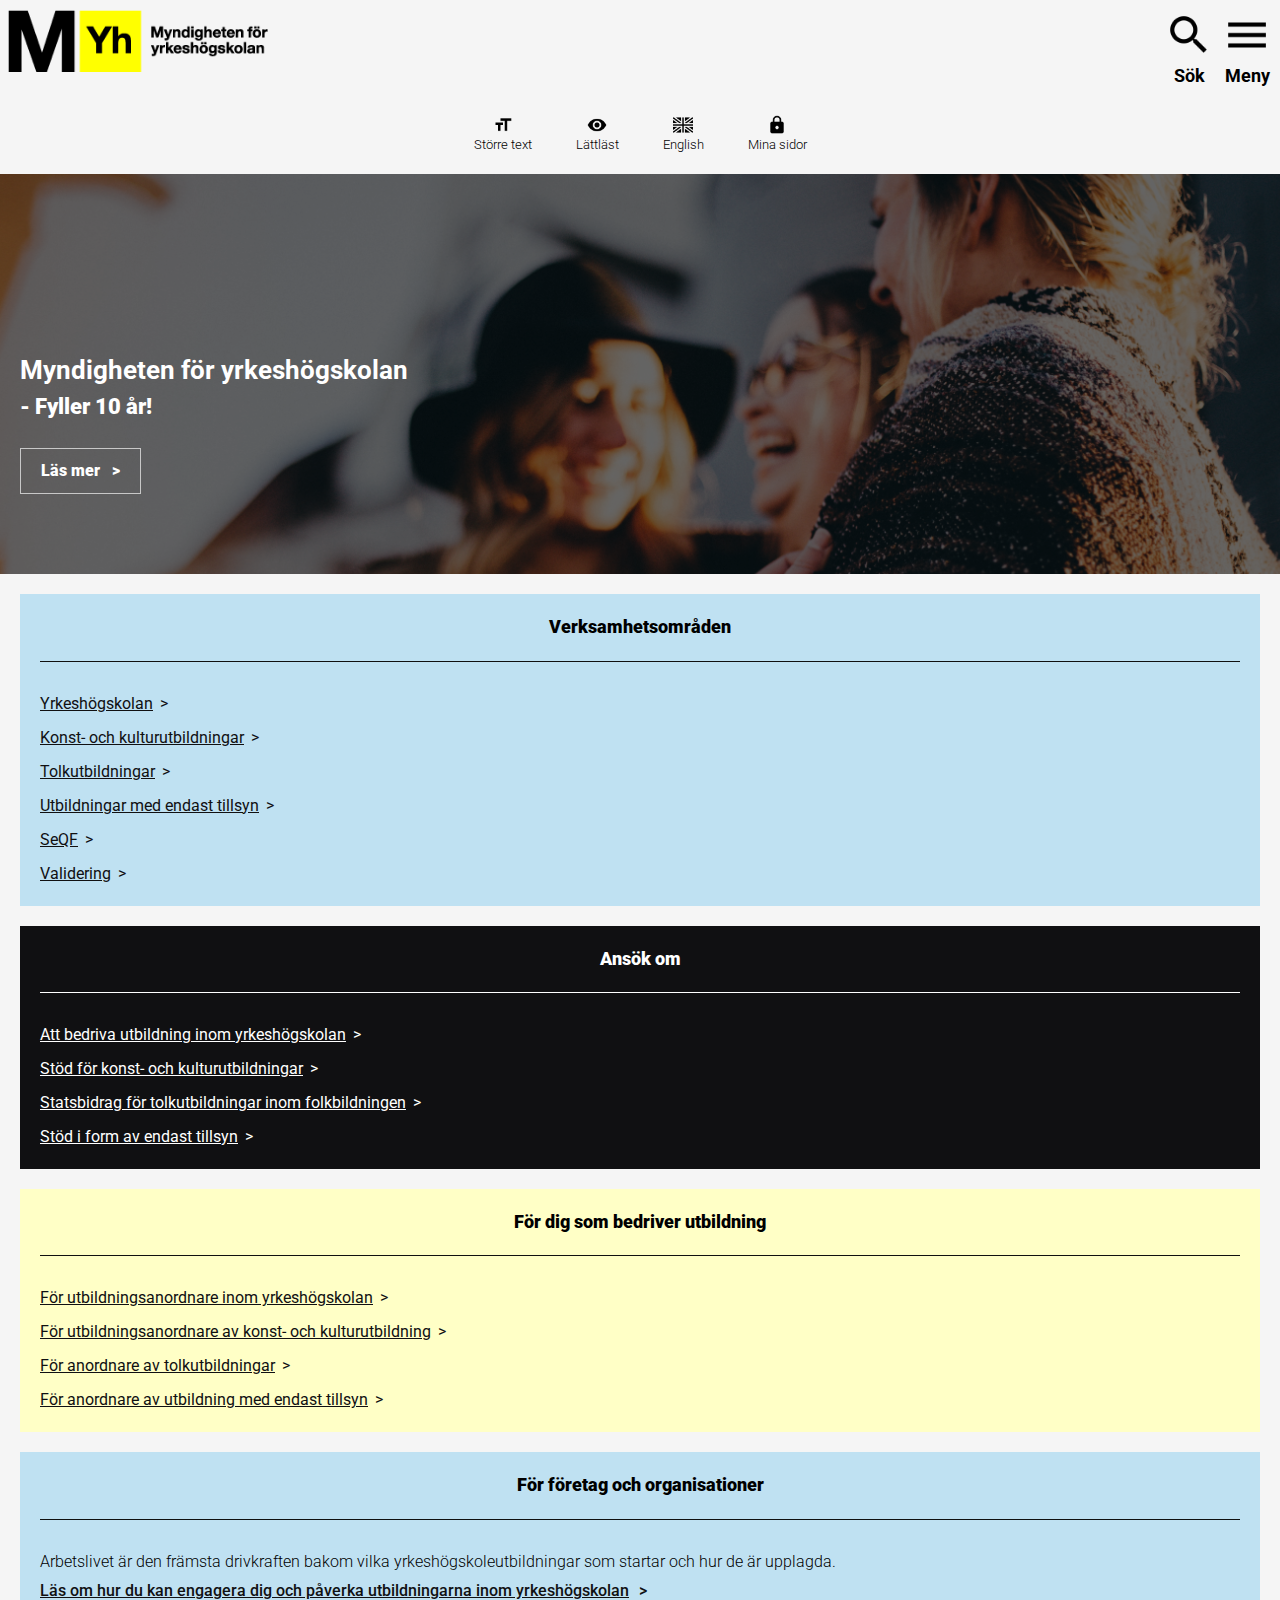
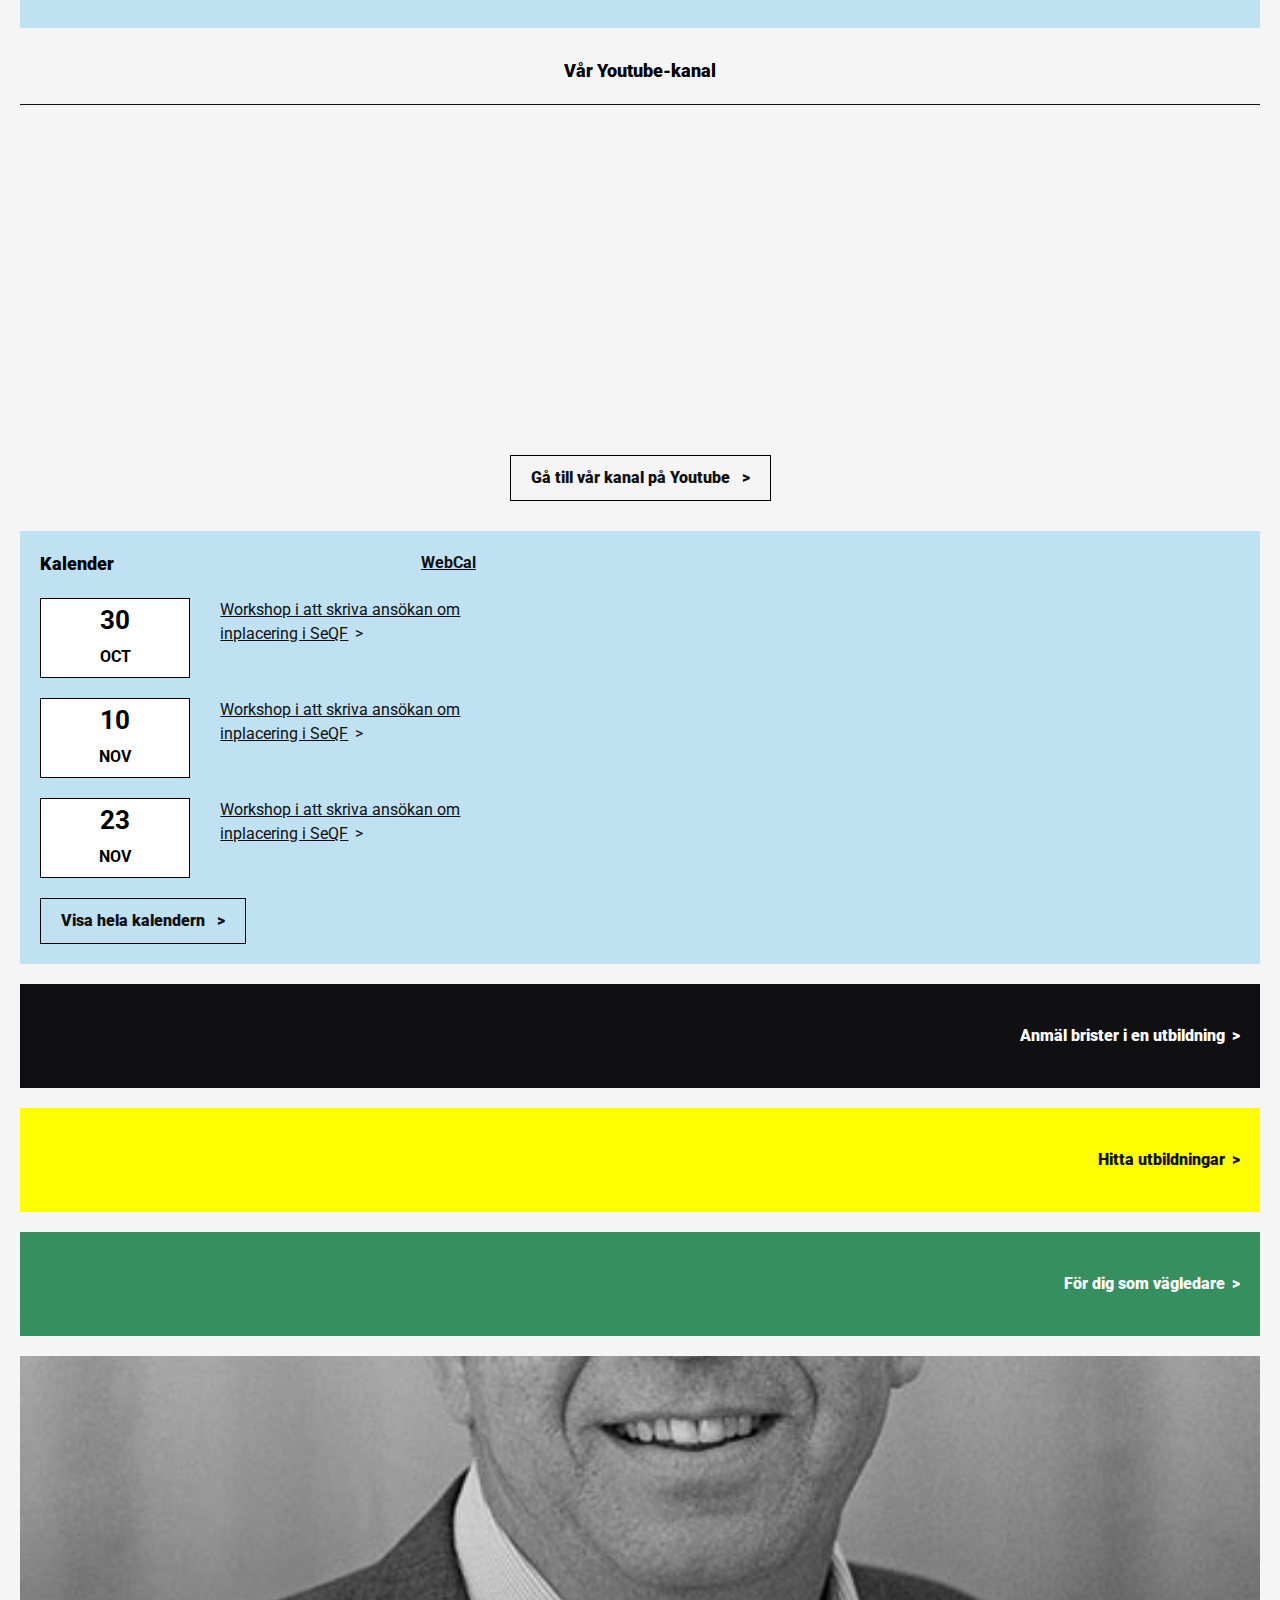
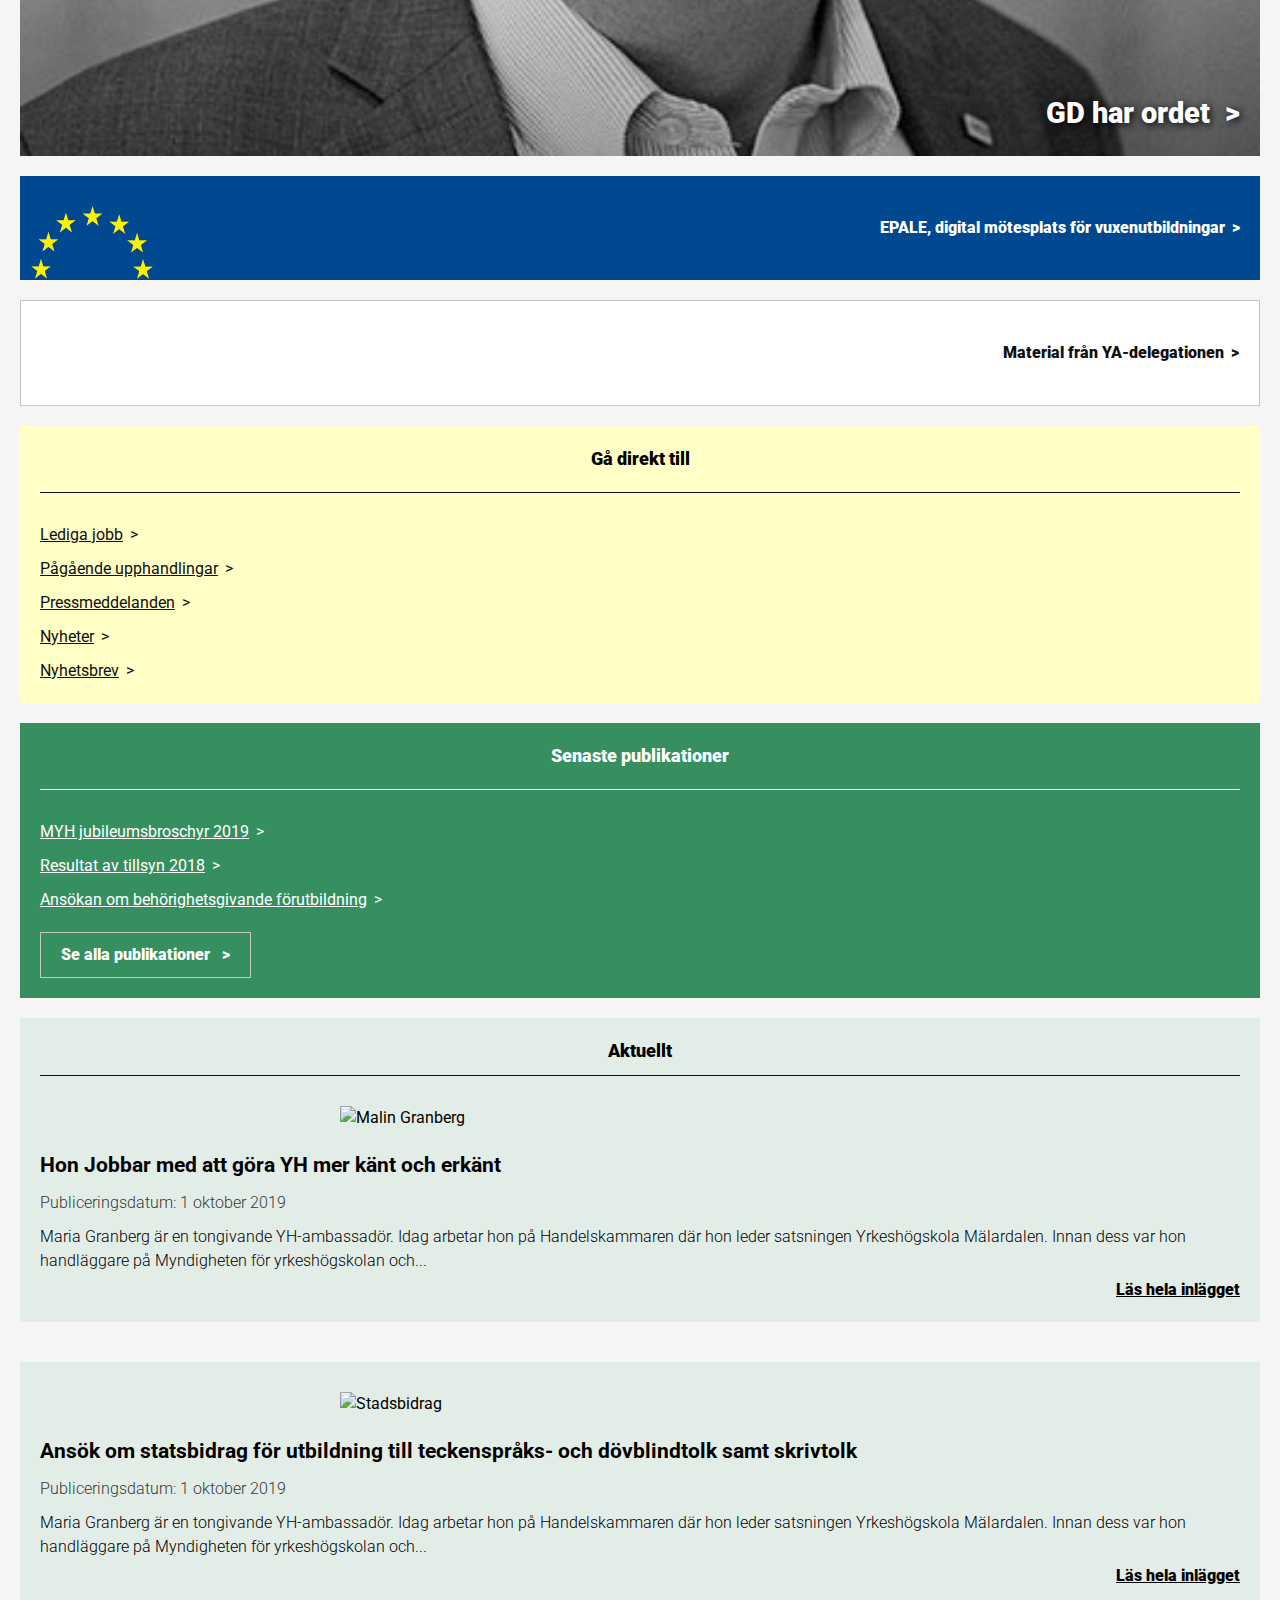
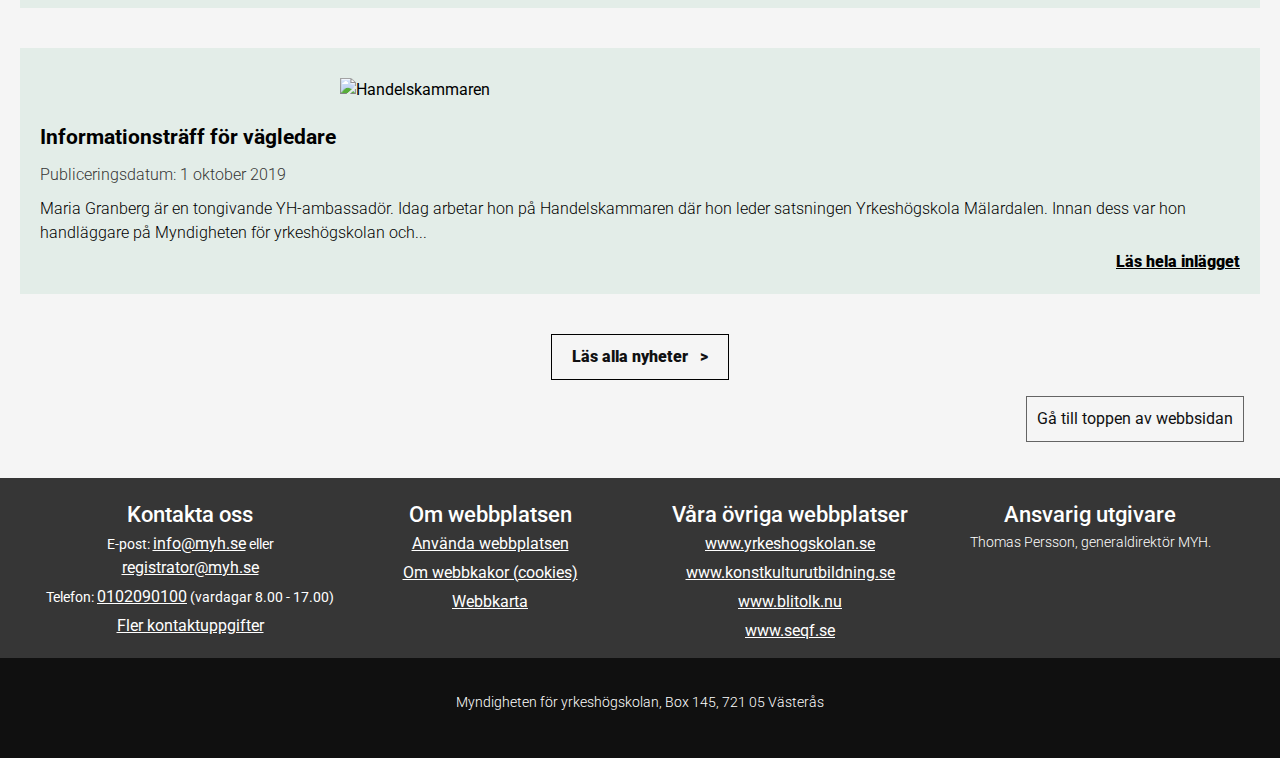
==== www/index.html @ 2edb3b08 "Add aria-labels and roles for: om_oss.html, verksamhet.html and kontakt.html" ====
<!DOCTYPE html>

<html lang="sv">

<head>
    <meta charset="UTF-8">
    <meta name="viewport" content="width=device-width, initial-scale=1.0">
    <meta http-equiv="X-UA-Compatible" content="ie=edge">
    <link rel="stylesheet" href="style/main-page.css">
    <title>Myndigheten för yrkeshögskolan</title>
</head>

<body>
    <nav class="main-menu-nav" role="navigation">
        <ul class="main-menu-ul" role="menu">
            <li id="main-menu-li-logo">
                <a id="kontakt-logo-anchor" href="index.html">
                    <img src="media/myh_logo.png" class="kontakt-logo-img" alt="Länk till förstasidan">
                </a>
            </li>

            <li class="main-menu-li-links">
                <nav id="nav-search" aria-label="Sökmeny">
                    <input type="checkbox" id="toggle" role="button" aria-haspopup="true">
                    <label for="toggle" id="toggle-menu">

                        <span class="vh expanded-text">Expanderad&lt;</span>
                        <span class="vh collapsed-text">Kollapsad</span>

                        <img src="media/search_icon.png" class="search-menu-image" alt="">Sök
                    </label>

                    <ul class="search-menu-ul">
                        <div id="opacity-cover" aria-hidden="true"></div>
                        <form role="form" aria-label="Sök på hemsidan">
                            <input id="user-search" name="search" placeholder="Sök..." type="search"
                                aria-required="true" aria-label="Sökfält" />
                            <input id="menu-submit" type="submit" name="submit" value="Skicka" aria-required="true"
                                aria-label="Skicka sökningen" />
                            <label id="close-label" for="close-form"> <img id="img-close-search"
                                    src="media/close_icon_white.png" alt=""> stäng </label>
                            <input id="menu-submit-close" type="submit" value="stäng" name="close-form" role="button"
                                aria-required="false" aria-label="Stäng sökmeny" />
                        </form>

                    </ul>
                </nav>
            </li>

            <li class="main-menu-li-links">
                <nav id="nav-menu" role="navigation" aria-label="Dropdownmeny">
                    <input type="checkbox" id="toggle-2" role="button" aria-haspopup="true">

                    <label for="toggle-2" id=toggle-menu-2>

                        <span class="vh expanded-text">Expanderad&lt;</span>
                        <span class="vh collapsed-text">Kollapsad</span>

                        <img src="media/burger_icon.png" class="burger-menu-image" alt="">Meny
                    </label>

                    <ul class="burger-menu-ul" role="menu">
                        <li role="menuitem"><a id="burger-menu-current-page" href="index.html">Start</a> </li>
                        <li role="menuitem"><a href="om_oss.html">Om oss</a></li>
                        <li role="menuitem"><a href="verksamhet.html">Verksamhetsområden</a></li>
                        <li role="menuitem"><a href="#">Lagar, regler, tillsyn</a></li>
                        <li role="menuitem"><a href="#">Statistik</a></li>
                        <li role="menuitem"><a href="#">Publikationer</a></li>
                        <li role="menuitem"><a href="#">Nyhetsrum</a></li>
                        <li role="menuitem"><a href="kontakt.html">Kontakt</a></li>
                        <li id="close-li"> <a id=close-menu-icon href="index.html" aria-label="Stäng meny">
                                <img class="img-close" src="media/close_icon_white.png" alt=""> stäng </a></li>
                        <div id="opacity-cover-2" aria-hidden="true"></div>
                    </ul>
                </nav>
            </li>
        </ul>
    </nav>

    <nav class="top-links-nav" role="navigation" aria-label="Meny för användarvänlighet">
        <ul class="top-links-ul" role="menubar">
            <li class="top-links-li" role="menuitem" aria-label="Större text">
                <a href="#">
                    <img class="top-links-image" src="./media/larger_icon.png" alt="">
                    <span>Större text</span>
                </a>
            </li>
            <li class="top-links-li" role="menuitem" aria-label="Lättläst">
                <a href="#">
                    <img class="top-links-image" src="./media/eye_icon.png" alt="">
                    <span>Lättläst</span>
                </a>
            </li>
            <li class="top-links-li" role="menuitem" aria-label="English">
                <a href="#">
                    <img class="top-links-image" src="./media/uk_icon.png" alt="">
                    <span>English</span>
                </a>
            </li>
            <li class="top-links-li" role="menuitem" aria-label="Mina sidor">
                <a href="#">
                    <img class="top-links-image" src="./media/lock_icon.png" alt="">
                    <span>Mina sidor</span>
                </a>
            </li>
        </ul>
    </nav>

    <main class="page" role="main">
        <header class="header-container" role="banner">
            <div class="header-image darken"></div>
            <article class="header-content" role="article">
                <h1>Myndigheten för yrkeshögskolan</h1>
                <p> - Fyller 10 år!</p>
                <a class="white-button" href="#" aria-label="Läs mer">Läs mer</a>
            </article>
        </header>

        <section class="frontpage-link-container section-lblue" role="region" aria-label="Verksamhetsområden">
            <h4>Verksamhetsområden</h4>
            <ul role="menu">
                <li class="no-bull" role="menuitem"><a href="verksamhet.html">Yrkeshögskolan</a></li>
                <li class="no-bull" role="menuitem"><a href="verksamhet.html">Konst- och kulturutbildningar</a></li>
                <li class="no-bull" role="menuitem"><a href="verksamhet.html">Tolkutbildningar</a></li>
                <li class="no-bull" role="menuitem"><a href="verksamhet.html">Utbildningar med endast tillsyn</a>
                </li>
                <li class="no-bull" role="menuitem"><a href="verksamhet.html">SeQF</a></li>
                <li class="no-bull" role="menuitem"><a href="verksamhet.html">Validering</a></li>
            </ul>
        </section>

        <section class="frontpage-link-container section-black" role="region" aria-label="Ansökningar">
            <h4>Ansök om</h4>
            <ul role="menu">
                <li class="no-bull" role="menuitem"><a href="#">Att bedriva utbildning inom yrkeshögskolan</a></li>
                <li class="no-bull" role="menuitem"><a href="#">Stöd för konst- och kulturutbildningar</a></li>
                <li class="no-bull" role="menuitem"><a href="#">Statsbidrag för tolkutbildningar inom
                        folkbildningen</a></li>
                <li class="no-bull" role="menuitem"><a href="#">Stöd i form av endast tillsyn</a></li>
            </ul>
        </section>

        <section class="frontpage-link-container section-lyellow" role="region"
            aria-label="För dig som bedriver utbildning">
            <h4>För dig som bedriver utbildning</h4>
            <ul role="menu">
                <li class="no-bull" role="menuitem"><a href="#">För utbildningsanordnare inom yrkeshögskolan</a>
                </li>
                <li class="no-bull" role="menuitem"><a href="#">För utbildningsanordnare av konst- och
                        kulturutbildning</a></li>
                <li class="no-bull" role="menuitem"><a href="#">För anordnare av tolkutbildningar</a></li>
                <li class="no-bull" role="menuitem"><a href="#">För anordnare av utbildning med endast tillsyn</a>
                </li>
            </ul>
        </section>

        <section class="frontpage-link-container section-lblue" role="region"
            aria-label="För företag och organisationer">
            <h4>För företag och organisationer</h4>
            <p>Arbetslivet är den främsta drivkraften bakom vilka yrkeshögskoleutbildningar som startar och hur
                de är upplagda.</p>
            <p><a href="#">Läs om hur du kan engagera dig och påverka utbildningarna inom yrkeshögskolan</a></p>
        </section>

        <section class="frontpage-link-container section youtube" role="region"
            aria-label="Inbäddad youtube Myndigheten för yrkeshögskolan">
            <h4>Vår Youtube-kanal</h4>
            <iframe class="youtube-iframe" src="https://www.youtube.com/embed/z08L0dklN3o" width="370" height="300"
                allow="accelerometer; autoplay; encrypted-media; gyroscope; picture-in-picture" allowfullscreen
                title="Myndigheten för yrkeshögskolan youtube-kanal">
            </iframe>
            <a class="std-button" href="https://www.youtube.com/channel/UC8iPn0eKy-5vQ6Mx_-ep-KA">Gå till vår
                kanal på Youtube</a>
        </section>

        <section class="frontpage-link-container section-lblue" role="region" aria-label="Kalender">
            <div class="calendar-container">

                <header class="calendar-header" role="banner" aria-label="Kalender">
                    <h4>Kalender</h4>
                    <a href="#" aria-label="Ladda ned kalender">WebCal</a>
                </header>

                <section class="calendar-post" role="region" aria-label="Kalenderdatum">
                    <div class="date">
                        <p class="kalender-dag">30</p>
                        <p class="kalender-manad">OCT</p>
                    </div>
                    <a href="#">Workshop i att skriva ansökan om inplacering i SeQF</a>
                </section>

                <section class="calendar-post" role="region" aria-label="Kalenderdatum">
                    <div class="date">
                        <p class="kalender-dag">10</p>
                        <p class="kalender-manad">NOV</p>
                    </div>
                    <a href="#">Workshop i att skriva ansökan om inplacering i SeQF</a>
                </section>

                <section class="calendar-post" role="region" aria-label="Kalenderdatum">
                    <div class="date">
                        <p class="kalender-dag">23</p>
                        <p class="kalender-manad">NOV</p>
                    </div>
                    <a href="#">Workshop i att skriva ansökan om inplacering i SeQF</a>
                </section>

            </div>
            <a class="std-button" href="#" aria-label="Visa hela kalendern">Visa hela kalendern</a>
        </section>
    </main>
    <aside role="complementary">
        <section class="section-black small-container" id="brister" role="region"
            aria-label="Anmäl brister i en utbildning">
            <a href="#">Anmäl brister i en utbildning</a>
        </section>

        <section class="section-yellow small-container" role="region" aria-label="Hitta utbildningar">
            <a href="#">Hitta utbildningar</a>
        </section>

        <section class="section-green small-container" role="region" aria-label="För dig som vägledare">
            <a href="#">För dig som vägledare</a>
        </section>

        <section class="thomas-image" role="region" aria-label="GD har ordet">
            <a href="#">GD har ordet</a>
        </section>

        <section class="epale-image" role="region" aria-label="EPALE, digital mötesplats för vuxenutbildningar">
            <a href="#">EPALE, digital mötesplats för vuxenutbildningar</a>
        </section>

        <section class="ya-image" role="region" aria-label="Material från YA-delegationen">
            <a href="#">Material från YA-delegationen</a>
        </section>
    </aside>

    <section class="frontpage-link-container section-lyellow" role="region"
        aria-label="Länkar till jobb, upphandlingar och diverse nyheter">
        <h4>Gå direkt till</h4>
        <ul role="menu">
            <li class="no-bull" role="menuitem"><a href="#">Lediga jobb</a></li>
            <li class="no-bull" role="menuitem"><a href="#">Pågående upphandlingar</a></li>
            <li class="no-bull" role="menuitem"><a href="#">Pressmeddelanden</a></li>
            <li class="no-bull" role="menuitem"><a href="#">Nyheter</a></li>
            <li class="no-bull" role="menuitem"><a href="#">Nyhetsbrev</a></li>
        </ul>
    </section>
    <section class="frontpage-link-container section-green" role="region" aria-label="Senaste publikationer">
        <h4>Senaste publikationer</h4>
        <ul role="menu">
            <li class="no-bull" role="menuitem"><a href="#">MYH jubileumsbroschyr 2019</a></li>
            <li class="no-bull" role="menuitem"><a href="#">Resultat av tillsyn 2018</a></li>
            <li class="no-bull" role="menuitem"><a href="#">Ansökan om behörighetsgivande förutbildning</a></li>
        </ul>
        <a class="white-button" id="publikationer-a" href="#" aria-label="Se alla publikationer">Se alla
            publikationer</a>
    </section>


    <section class="aktuellt" role="region" aria-label="Nyheter">
            
        <div class="section aktuellt-article">
            <h4>Aktuellt</h4>
        
        <article class="aktuellt-first-article" role="article" aria-label="Senaste nyhetsinlägg">
            <img src="./media/aktuellt1.jpg" alt="Malin Granberg">
            <h3>Hon Jobbar med att göra YH mer känt och erkänt</h3>
            <p>
                <span>Publiceringsdatum: 1 oktober 2019</span>
                Maria Granberg är en tongivande YH-ambassadör.
                Idag arbetar hon på Handelskammaren där hon leder satsningen Yrkeshögskola Mälardalen.
                Innan dess var hon handläggare på Myndigheten för yrkeshögskolan och...
            </p>
            <a class="article-post-link" href="#" aria-label="Läs hela inlägget">Läs hela inlägget</a>
        </article>
    </div>
        <article class="section aktuellt-article" role="article" aria-label="Näst senaste nyhetsinlägg">
            <img src="./media/aktuellt2.jpg" alt="Stadsbidrag">
            <h3>Ansök om statsbidrag för utbildning till teckenspråks- och dövblindtolk samt skrivtolk</h3>
            <p>
                <span>Publiceringsdatum: 1 oktober 2019</span>
                Maria Granberg är en tongivande YH-ambassadör.
                Idag arbetar hon på Handelskammaren där hon leder satsningen Yrkeshögskola Mälardalen.
                Innan dess var hon handläggare på Myndigheten för yrkeshögskolan och...
            </p>
            <a class="article-post-link" href="#" aria-label="Läs hela inlägget">Läs hela inlägget</a>
        </article>

        <article class="section aktuellt-article" role="article" aria-label="Tredje senaste nyhetsinlägg">
            <img src="./media/aktuellt3.jpg" alt="Handelskammaren">
            <h3>Informationsträff för vägledare</h3>
            <p>
                <span>Publiceringsdatum: 1 oktober 2019</span>
                Maria Granberg är en tongivande YH-ambassadör.
                Idag arbetar hon på Handelskammaren där hon leder satsningen Yrkeshögskola Mälardalen.
                Innan dess var hon handläggare på Myndigheten för yrkeshögskolan och...
            </p>
            <a class="article-post-link" href="#" aria-label="Läs hela inlägget">Läs hela inlägget</a>
        </article>
        
            <a class="std-button" href="#" aria-label="Läs alla nyheter">Läs alla nyheter</a>
    </section>

    <div class="section-no-bg pos-right">
        <a class="to-top-button" href="#top" role="button" aria-label="Gå till toppen av webbsidan">
            Gå till toppen av webbsidan
        </a>
    </div>

    <footer role="contentinfo">
        <section class="footer-container" role="region">
            <div class="footer-section no-bull">
                <h4>Kontakta oss</h4>
                <ul class="no-bull" role="menu" aria-label="Kontakta oss">
                    <li>E-post: <a href="#">info@myh.se</a> eller <a href="#">registrator@myh.se</a></li>
                    <li>Telefon: <a href="#">0102090100</a> (vardagar 8.00 - 17.00)</li>
                    <li><a href="#">Fler kontaktuppgifter</a></li>
                </ul>
            </div>

            <div class="footer-section no-bull">
                <h4>Om webbplatsen</h4>
                <ul class="no-bull" role="menu" aria-label="Om webbplatsen">
                    <li role="menuitem"><a href="#">Använda webbplatsen</a></li>
                    <li role="menuitem"><a href="#">Om webbkakor (cookies)</a></li>
                    <li role="menuitem"><a href="#">Webbkarta</a></li>
                </ul>
            </div>

            <div class="footer-section no-bull">
                <h4>Våra övriga webbplatser</h4>
                <ul class="no-bull" role="menu" aria-label="Våra övriga webbplatser">
                    <li role="menuitem"><a href="https://www.yrkeshogskolan.se">www.yrkeshogskolan.se</a></li>
                    <li role="menuitem"><a href="https://www.konstkulturutbildning.se">www.konstkulturutbildning.se</a>
                    </li>
                    <li role="menuitem"><a href="https://www.blitolk.nu">www.blitolk.nu</a></li>
                    <li role="menuitem"><a href="https://www.seqf.se">www.seqf.se</a></li>
                </ul>
            </div>

            <section class="footer-section" role="region" aria-label="Ansvarig utgivare">
                <h4>Ansvarig utgivare</h4>
                <p>Thomas Persson, generaldirektör MYH.</p>
            </section>
        </section>
        <section class="bottom-footer" role="region" aria-label="Myndigheten för yrkeshögskolan address">
            <p>Myndigheten för yrkeshögskolan, Box 145, 721 05 Västerås</p>
        </section>
    </footer>
</body>

</html>
---- www/style/main-page.css ----
@charset "UTF-8";
@import url("https://fonts.googleapis.com/css?family=Open+Sans|Roboto:100,300,400,900&display=swap&subset=cyrillic,cyrillic-ext,latin-ext");
/*** SCSS for the main menu ***/
/* Accessibility links */
.top-links-nav {
  background-color: whitesmoke;
  display: -webkit-box;
  display: -ms-flexbox;
  display: flex;
  -webkit-box-pack: center;
      -ms-flex-pack: center;
          justify-content: center;
}

.top-links-nav .top-links-ul .top-links-li {
  display: inline-block;
  margin: 0px 20px;
}

.top-links-nav .top-links-ul .top-links-li span {
  white-space: nowrap;
}

.top-links-nav .top-links-ul .top-links-li a {
  display: -webkit-box;
  display: -ms-flexbox;
  display: flex;
  -webkit-box-orient: vertical;
  -webkit-box-direction: normal;
      -ms-flex-direction: column;
          flex-direction: column;
  color: black;
  text-decoration: none;
  font-size: 0.8rem;
  font-weight: 300;
}

.top-links-nav .top-links-ul .top-links-li a .top-links-image {
  -ms-flex-item-align: center;
      -ms-grid-row-align: center;
      align-self: center;
  margin-bottom: 0px;
  width: 20px;
  height: 20px;
}

input:focus:not(:checked) + #toggle-menu,
input:focus:not(:checked) + #toggle-menu-2 {
  outline: #3b99fc 1px solid;
}

/*** Main nav settings ***/
.main-menu-nav .main-menu-ul {
  display: -webkit-box;
  display: -ms-flexbox;
  display: flex;
  -webkit-box-orient: horizontal;
  -webkit-box-direction: normal;
      -ms-flex-direction: row;
          flex-direction: row;
  -webkit-box-pack: end;
      -ms-flex-pack: end;
          justify-content: flex-end;
  line-height: 0;
  padding: 0;
}

.main-menu-nav .main-menu-ul #main-menu-li-logo {
  position: absolute;
  left: 8px;
  top: 0;
}

.main-menu-nav .main-menu-ul #main-menu-li-logo #kontakt-logo-anchor {
  position: absolute;
}

.main-menu-nav .main-menu-ul #main-menu-li-logo #kontakt-logo-anchor .kontakt-logo-img {
  max-width: 260px;
}

.main-menu-nav .main-menu-ul li {
  display: inline-block;
}

.main-menu-nav .main-menu-ul .main-menu-li-links {
  width: 50px;
  margin-right: 8px;
  margin-bottom: 20px;
  text-align: center;
}

.main-menu-nav .main-menu-ul .main-menu-li-links :hover {
  cursor: pointer;
}

/* Search Menu */
#nav-search .search-menu-ul {
  display: none;
}

#toggle:checked ~ .search-menu-ul {
  display: block;
}

#nav-search input[type="checkbox"] {
  position: absolute;
  left: -9999px;
}

.search-menu-ul {
  cursor: text;
}

.search-menu-ul:hover {
  cursor: text;
}

.search-menu-ul #user-search {
  position: relative;
  line-height: 36px;
  font-size: 1.5rem;
  width: 90%;
  cursor: text;
}

.search-menu-ul #user-search:hover {
  cursor: text;
}

.search-menu-ul #opacity-cover {
  width: 100%;
  height: 1000vh;
  background: rgba(0, 0, 0, 0.95);
  position: fixed;
  top: 0;
  left: 0;
  z-index: 2;
  overflow: hidden;
  cursor: default;
}

.search-menu-ul #opacity-cover :hover {
  cursor: default;
}

.search-menu-ul form {
  position: absolute;
  top: 200px;
  left: 0;
  z-index: 3;
  width: 100%;
  height: 0px;
  cursor: default;
}

.search-menu-ul form:hover {
  cursor: default;
}

.search-menu-ul form #close-label {
  color: white;
  padding: 0;
  position: fixed;
  right: 32px;
  top: 70px;
  font-weight: normal;
}

.search-menu-ul form #close-label #img-close-search {
  height: 45px;
  margin: 0;
  position: fixed;
  right: 32px;
  top: 15px;
}

.search-menu-ul form #menu-submit {
  color: white;
  font-size: 1.4rem;
  padding: 8px;
  background: transparent;
  margin-top: 16px;
  width: 90px;
}

.search-menu-ul form #menu-submit:hover {
  cursor: pointer;
  font-weight: bold;
}

.search-menu-ul form #menu-submit-close {
  background-color: Transparent;
  position: fixed;
  right: 27px;
  top: 15px;
  width: 55px;
  height: 72px;
  border: none;
}

.search-menu-ul form #menu-submit-close:hover {
  cursor: pointer;
}

/* Hamburger Menu */
#nav-menu .burger-menu-ul {
  display: none;
}

#toggle-2:checked ~ .burger-menu-ul {
  display: block;
}

#nav-menu input[type="checkbox"] {
  position: absolute;
  left: -9999px;
}

#nav-menu .burger-menu-ul {
  z-index: 5;
  position: fixed;
  left: 0;
  width: 100%;
  background-color: transparent;
}

#nav-menu .burger-menu-ul :hover {
  cursor: default;
}

#nav-menu .burger-menu-ul #close-li {
  position: fixed;
  top: 0;
  right: 2%;
  cursor: pointer;
}

#nav-menu .burger-menu-ul #close-menu-icon {
  position: fixed;
  right: 27px;
  top: 15px;
  font-weight: normal;
  width: 55px;
  height: 72px;
  font-size: 1.1rem;
  line-height: 0;
}

#nav-menu .burger-menu-ul #close-menu-icon .img-close {
  height: 45px;
  margin: 0 0 8px 0;
}

#nav-menu .burger-menu-ul #opacity-cover-2 {
  z-index: 4;
  position: fixed;
  left: 0;
  top: 0;
  width: 100%;
  height: 1000vh;
  background-color: rgba(0, 0, 0, 0.95);
  overflow: hidden;
}

#nav-menu .burger-menu-ul #opacity-cover-2 :hover {
  cursor: default;
}

#nav-menu .burger-menu-ul li {
  position: relative;
  width: 100%;
  line-height: 42px;
  z-index: 6;
  margin-bottom: 15px;
}

#nav-menu .burger-menu-ul li :hover {
  cursor: pointer;
  font-size: 1.7rem;
}

#nav-menu .burger-menu-ul li a {
  text-decoration: none;
  color: white;
  font-size: 1.8rem;
  position: relative;
  overflow: hidden;
}

#nav-menu .burger-menu-ul li a#burger-menu-current-page {
  color: #807e7e;
  font-size: 1.8rem;
}

/* some common styling between search menu and hamburger menu */
#nav-search,
#nav-menu {
  font-size: 1.1rem;
  font-weight: bold;
  z-index: 1;
}

.burger-menu-image,
.search-menu-image {
  width: 50px;
  margin-bottom: 16px;
}

#toggle-menu, #toggle-menu-2 {
  display: block;
  height: 85px;
}

/* Search menu and hamburger menu accessibility */
/* Hide spans */
.vh {
  position: absolute !important;
  clip: rect(1px, 1px, 1px, 1px);
  padding: 0 !important;
  border: 0 !important;
  height: 1px !important;
  width: 1px !important;
  overflow: hidden;
}

/* Show spans based on checked/unchecked states */
[type="checkbox"]:checked ~ label .expanded-text {
  display: inline;
}

[type="checkbox"]:checked ~ label .collapsed-text {
  display: none;
}

[type="checkbox"]:not(:checked) ~ label .expanded-text {
  display: none;
}

[type="checkbox"]:not(:checked) ~ label .collapsed-text {
  display: inline;
}

/*** 
DEFAULT STYLING 
***/
* {
  padding: 0px;
  margin: 0px;
  -webkit-box-sizing: border-box;
          box-sizing: border-box;
}

*:focus {
  outline: #3b99fc 1px solid;
}

.clearfix:before {
  content: " ";
  display: table;
}

.clearfix:after {
  content: " ";
  display: table;
}

.row:after {
  clear: both;
}

body {
  height: 100%;
  line-height: 1.5;
  font-size: 16px;
  font-family: "Roboto", sans-serif;
  background-color: whitesmoke;
}

.page {
  margin-top: 20px;
}

/*** 
DEFAULT FONT SIZES
***/
h1 {
  font-size: 1.9rem;
}

h2 {
  font-size: 1.6rem;
}

h3 {
  font-size: 1.3rem;
}

h4 {
  font-size: 1.1rem;
}

h5 {
  font-size: 1rem;
}

p {
  font-size: 1rem;
  font-weight: 300;
  margin-bottom: 5px;
}

p > strong {
  font-size: 1rem;
}

p > span {
  font-size: 1rem;
}

a {
  font-size: 1rem;
  color: #08c;
}

a:hover {
  color: #000000;
}

/*** 
DEFAULT STYLING PAGES 
***/
.head-section {
  padding: 16px;
  background-color: white;
  margin: 20px 20px 0px 20px;
}

.head-section a {
  color: #101012;
}

.head-section li + li a {
  margin-top: 10px;
}

.head-section li a {
  text-decoration: underline;
  left: 0px;
  position: relative;
}

.head-section li a:after {
  position: absolute;
  content: ">";
  margin-right: -20px;
  right: 5px;
  -webkit-transition: all 0.5s ease-in-out;
  transition: all 0.5s ease-in-out;
}

.head-section li a:hover:after {
  right: 0;
}

.head-section h4 {
  border-bottom: 1px solid #101010;
}

.head-section:last-of-type {
  margin-bottom: 20px;
}

.head-section:first-of-type {
  margin-top: 0px;
}

.head-section li + a {
  margin-top: 20px;
}

.head-section p {
  font-size: 1.2rem;
  font-weight: 500;
}

.section {
  padding: 16px;
  background-color: white;
  margin: 20px 20px 0px 20px;
}

.section a {
  color: #101012;
}

.section li + li a {
  margin-top: 10px;
}

.section li a {
  text-decoration: underline;
  left: 0px;
  position: relative;
}

.section li a:after {
  position: absolute;
  content: ">";
  margin-right: -20px;
  right: 5px;
  -webkit-transition: all 0.5s ease-in-out;
  transition: all 0.5s ease-in-out;
}

.section li a:hover:after {
  right: 0;
}

.section h4 {
  border-bottom: 1px solid #101010;
}

.section:last-of-type {
  margin-bottom: 20px;
}

.section:first-of-type {
  margin-top: 0px;
}

.section li + a {
  margin-top: 20px;
}

.section-no-bg {
  padding: 16px;
  background-color: white;
  margin: 20px 20px 0px 20px;
  background-color: whitesmoke;
}

.section-no-bg a {
  color: #101012;
}

.section-no-bg li + li a {
  margin-top: 10px;
}

.section-no-bg li a {
  text-decoration: underline;
  left: 0px;
  position: relative;
}

.section-no-bg li a:after {
  position: absolute;
  content: ">";
  margin-right: -20px;
  right: 5px;
  -webkit-transition: all 0.5s ease-in-out;
  transition: all 0.5s ease-in-out;
}

.section-no-bg li a:hover:after {
  right: 0;
}

.section-no-bg h4 {
  border-bottom: 1px solid #101010;
}

.section-no-bg:last-of-type {
  margin-bottom: 20px;
}

.section-no-bg:first-of-type {
  margin-top: 0px;
}

.section-no-bg li + a {
  margin-top: 20px;
}

.section-lblue {
  padding: 16px;
  background-color: white;
  margin: 20px 20px 0px 20px;
  background-color: #bfe1f2;
}

.section-lblue a {
  color: #101012;
}

.section-lblue li + li a {
  margin-top: 10px;
}

.section-lblue li a {
  text-decoration: underline;
  left: 0px;
  position: relative;
}

.section-lblue li a:after {
  position: absolute;
  content: ">";
  margin-right: -20px;
  right: 5px;
  -webkit-transition: all 0.5s ease-in-out;
  transition: all 0.5s ease-in-out;
}

.section-lblue li a:hover:after {
  right: 0;
}

.section-lblue h4 {
  border-bottom: 1px solid #101010;
}

.section-lblue:last-of-type {
  margin-bottom: 20px;
}

.section-lblue:first-of-type {
  margin-top: 0px;
}

.section-lblue li + a {
  margin-top: 20px;
}

.section-lgrey {
  padding: 16px;
  background-color: white;
  margin: 20px 20px 0px 20px;
  background-color: #c4c4c4;
}

.section-lgrey a {
  color: #101012;
}

.section-lgrey li + li a {
  margin-top: 10px;
}

.section-lgrey li a {
  text-decoration: underline;
  left: 0px;
  position: relative;
}

.section-lgrey li a:after {
  position: absolute;
  content: ">";
  margin-right: -20px;
  right: 5px;
  -webkit-transition: all 0.5s ease-in-out;
  transition: all 0.5s ease-in-out;
}

.section-lgrey li a:hover:after {
  right: 0;
}

.section-lgrey h4 {
  border-bottom: 1px solid #101010;
}

.section-lgrey:last-of-type {
  margin-bottom: 20px;
}

.section-lgrey:first-of-type {
  margin-top: 0px;
}

.section-lgrey li + a {
  margin-top: 20px;
}

.section-green {
  padding: 16px;
  background-color: white;
  margin: 20px 20px 0px 20px;
  background-color: #368f5f;
  color: white;
}

.section-green a {
  color: #101012;
}

.section-green li + li a {
  margin-top: 10px;
}

.section-green li a {
  text-decoration: underline;
  left: 0px;
  position: relative;
}

.section-green li a:after {
  position: absolute;
  content: ">";
  margin-right: -20px;
  right: 5px;
  -webkit-transition: all 0.5s ease-in-out;
  transition: all 0.5s ease-in-out;
}

.section-green li a:hover:after {
  right: 0;
}

.section-green h4 {
  border-bottom: 1px solid #101010;
}

.section-green:last-of-type {
  margin-bottom: 20px;
}

.section-green:first-of-type {
  margin-top: 0px;
}

.section-green li + a {
  margin-top: 20px;
}

.section-green a {
  color: white;
}

.section-green h4 {
  border-bottom: 1px solid white;
}

.section-lyellow {
  padding: 16px;
  background-color: white;
  margin: 20px 20px 0px 20px;
  background-color: #ffffc6;
}

.section-lyellow a {
  color: #101012;
}

.section-lyellow li + li a {
  margin-top: 10px;
}

.section-lyellow li a {
  text-decoration: underline;
  left: 0px;
  position: relative;
}

.section-lyellow li a:after {
  position: absolute;
  content: ">";
  margin-right: -20px;
  right: 5px;
  -webkit-transition: all 0.5s ease-in-out;
  transition: all 0.5s ease-in-out;
}

.section-lyellow li a:hover:after {
  right: 0;
}

.section-lyellow h4 {
  border-bottom: 1px solid #101010;
}

.section-lyellow:last-of-type {
  margin-bottom: 20px;
}

.section-lyellow:first-of-type {
  margin-top: 0px;
}

.section-lyellow li + a {
  margin-top: 20px;
}

.section-yellow {
  padding: 16px;
  background-color: white;
  margin: 20px 20px 0px 20px;
  background-color: #ffff00;
}

.section-yellow a {
  color: #101012;
}

.section-yellow li + li a {
  margin-top: 10px;
}

.section-yellow li a {
  text-decoration: underline;
  left: 0px;
  position: relative;
}

.section-yellow li a:after {
  position: absolute;
  content: ">";
  margin-right: -20px;
  right: 5px;
  -webkit-transition: all 0.5s ease-in-out;
  transition: all 0.5s ease-in-out;
}

.section-yellow li a:hover:after {
  right: 0;
}

.section-yellow h4 {
  border-bottom: 1px solid #101010;
}

.section-yellow:last-of-type {
  margin-bottom: 20px;
}

.section-yellow:first-of-type {
  margin-top: 0px;
}

.section-yellow li + a {
  margin-top: 20px;
}

.section-grey {
  padding: 16px;
  background-color: white;
  margin: 20px 20px 0px 20px;
  background-color: #c4c4c4;
}

.section-grey a {
  color: #101012;
}

.section-grey li + li a {
  margin-top: 10px;
}

.section-grey li a {
  text-decoration: underline;
  left: 0px;
  position: relative;
}

.section-grey li a:after {
  position: absolute;
  content: ">";
  margin-right: -20px;
  right: 5px;
  -webkit-transition: all 0.5s ease-in-out;
  transition: all 0.5s ease-in-out;
}

.section-grey li a:hover:after {
  right: 0;
}

.section-grey h4 {
  border-bottom: 1px solid #101010;
}

.section-grey:last-of-type {
  margin-bottom: 20px;
}

.section-grey:first-of-type {
  margin-top: 0px;
}

.section-grey li + a {
  margin-top: 20px;
}

.section-dgrey {
  padding: 16px;
  background-color: white;
  margin: 20px 20px 0px 20px;
  background-color: #2b2b2b;
  color: white;
}

.section-dgrey a {
  color: #101012;
}

.section-dgrey li + li a {
  margin-top: 10px;
}

.section-dgrey li a {
  text-decoration: underline;
  left: 0px;
  position: relative;
}

.section-dgrey li a:after {
  position: absolute;
  content: ">";
  margin-right: -20px;
  right: 5px;
  -webkit-transition: all 0.5s ease-in-out;
  transition: all 0.5s ease-in-out;
}

.section-dgrey li a:hover:after {
  right: 0;
}

.section-dgrey h4 {
  border-bottom: 1px solid #101010;
}

.section-dgrey:last-of-type {
  margin-bottom: 20px;
}

.section-dgrey:first-of-type {
  margin-top: 0px;
}

.section-dgrey li + a {
  margin-top: 20px;
}

.section-black {
  padding: 16px;
  background-color: white;
  margin: 20px 20px 0px 20px;
  background-color: #101012;
  color: white;
}

.section-black a {
  color: #101012;
}

.section-black li + li a {
  margin-top: 10px;
}

.section-black li a {
  text-decoration: underline;
  left: 0px;
  position: relative;
}

.section-black li a:after {
  position: absolute;
  content: ">";
  margin-right: -20px;
  right: 5px;
  -webkit-transition: all 0.5s ease-in-out;
  transition: all 0.5s ease-in-out;
}

.section-black li a:hover:after {
  right: 0;
}

.section-black h4 {
  border-bottom: 1px solid #101010;
}

.section-black:last-of-type {
  margin-bottom: 20px;
}

.section-black:first-of-type {
  margin-top: 0px;
}

.section-black li + a {
  margin-top: 20px;
}

.section-black a {
  color: white;
}

.section-black h4 {
  border-bottom: 1px solid white;
}

.section-image {
  min-height: 200px;
  margin-bottom: 10px;
  display: -webkit-box;
  display: -ms-flexbox;
  display: flex;
  -webkit-box-pack: center;
      -ms-flex-pack: center;
          justify-content: center;
  -webkit-box-align: center;
      -ms-flex-align: center;
          align-items: center;
}

.section-image a {
  color: white;
}

/* Styling for bulletin-lists */
.no-bull {
  list-style-type: none;
}

/*** 
BUTTONS 
***/
/* Button on top of image */
.std-button {
  margin-top: 20px;
  padding: 10px 40px 10px 20px;
  text-decoration: none;
  font-weight: 900;
  text-decoration: none;
  display: -webkit-box;
  display: -ms-flexbox;
  display: flex;
  -webkit-box-orient: horizontal;
  -webkit-box-direction: normal;
      -ms-flex-direction: row;
          flex-direction: row;
  text-align: center;
  color: #101012;
  border: 1px solid black;
  position: relative;
  left: 0px;
}

.std-button:after {
  font-weight: 900;
  content: ">";
  padding-left: 10px;
}

.std-button:hover {
  color: #101012;
}

.std-button:after {
  position: absolute;
  font-weight: 900;
  content: ">";
  margin-right: 15px;
  right: 5px;
  -webkit-transition: all 0.5s ease-in-out;
  transition: all 0.5s ease-in-out;
}

a:hover:after {
  right: 0;
}

.white-button {
  padding: 10px 40px 10px 20px;
  text-decoration: none;
  font-weight: 900;
  text-decoration: none;
  display: -webkit-box;
  display: -ms-flexbox;
  display: flex;
  -webkit-box-orient: horizontal;
  -webkit-box-direction: normal;
      -ms-flex-direction: row;
          flex-direction: row;
  z-index: 1;
  color: white;
  border: 1px solid #c8c8c8;
  text-align: left;
  position: relative;
}

.white-button:after {
  font-weight: 900;
  content: ">";
  padding-left: 10px;
}

.white-button:after {
  position: absolute;
  font-weight: 900;
  content: ">";
  margin-right: 15px;
  right: 5px;
  -webkit-transition: all 0.5s ease-in-out;
  transition: all 0.5s ease-in-out;
}

.white-button a:hover {
  color: white;
  border: 1px solid white;
}

.white-button a:hover:after {
  right: 0;
}

.section-button {
  padding: 10px 40px 10px 20px;
  text-decoration: none;
  font-weight: 900;
  text-decoration: none;
  display: -webkit-box;
  display: -ms-flexbox;
  display: flex;
  -webkit-box-orient: horizontal;
  -webkit-box-direction: normal;
      -ms-flex-direction: row;
          flex-direction: row;
  z-index: 1;
  color: white;
  border: 1px solid #c8c8c8;
  text-align: left;
  position: relative;
}

.section-button:after {
  font-weight: 900;
  content: ">";
  padding-left: 10px;
}

.section-button:after {
  position: absolute;
  font-weight: 900;
  content: ">";
  margin-right: 15px;
  right: 5px;
  -webkit-transition: all 0.5s ease-in-out;
  transition: all 0.5s ease-in-out;
}

.section-button a:hover {
  color: white;
  border: 1px solid white;
}

.section-button a:hover:after {
  right: 0;
}

/* Go to top button */
.to-top-button {
  padding: 10px;
  text-decoration: none;
  border: 1px solid #646464;
  text-align: center;
  color: #101012;
  z-index: 1;
  text-decoration: none;
}

.to-top-button:hover {
  color: #101012;
  border: 1px solid black;
}

/*** 
STYLED LINKS 
***/
/*** 
DEFAULT EFFECTS 
***/
/* Dark effect on image */
.darken {
  position: relative;
}

.darken:after {
  content: "";
  position: absolute;
  top: 0;
  bottom: 0;
  left: 0;
  right: 0;
  display: block;
  background-color: rgba(0, 0, 0, 0.6);
}

/*** 
CONTENT USED ON MULTIPLE PAGES
***/
/* Styling for heading - social container */
.social h4 {
  width: 100%;
  text-align: center;
  -ms-flex-item-align: center;
      -ms-grid-row-align: center;
      align-self: center;
  padding-bottom: 20px;
  margin-bottom: 30px;
  font-weight: 900;
  border-bottom: 1px solid #101010;
}

.social li a:after {
  content: none;
}

/* Styling for social icons */
.social-icons {
  display: -webkit-box;
  display: -ms-flexbox;
  display: flex;
  -webkit-box-orient: horizontal;
  -webkit-box-direction: normal;
      -ms-flex-flow: row;
          flex-flow: row;
  -webkit-box-pack: space-evenly;
      -ms-flex-pack: space-evenly;
          justify-content: space-evenly;
}

/*** 
DEFAULT STYLING IMAGES
***/
.page-head-img {
  width: 100%;
}

img,
object {
  margin: 10px 0px 20px 0px;
}

/***  
POSITIONING STYLING
***/
.pos-center {
  display: -webkit-box;
  display: -ms-flexbox;
  display: flex;
  -webkit-box-pack: center;
      -ms-flex-pack: center;
          justify-content: center;
}

.pos-right {
  display: -webkit-box;
  display: -ms-flexbox;
  display: flex;
  -webkit-box-pack: end;
      -ms-flex-pack: end;
          justify-content: flex-end;
}

.pos-left {
  display: -webkit-box;
  display: -ms-flexbox;
  display: flex;
  -webkit-box-pack: start;
      -ms-flex-pack: start;
          justify-content: flex-start;
}

.make-column {
  display: -webkit-box;
  display: -ms-flexbox;
  display: flex;
  -webkit-box-orient: vertical;
  -webkit-box-direction: normal;
      -ms-flex-flow: column;
          flex-flow: column;
}

.make-row {
  display: -webkit-box;
  display: -ms-flexbox;
  display: flex;
  -webkit-box-orient: horizontal;
  -webkit-box-direction: normal;
      -ms-flex-flow: row;
          flex-flow: row;
}

/*** 
STYLING: SPECIFIC PAGES 
***/
/* Om oss */
#om-oss-main {
  display: -webkit-box;
  display: -ms-flexbox;
  display: flex;
  -webkit-box-orient: vertical;
  -webkit-box-direction: normal;
      -ms-flex-direction: column;
          flex-direction: column;
}

#om-oss-image {
  background-image: url("../media/om-oss/om-oss-image.jpg");
  background-color: #101012;
  background-position: center;
  background-repeat: no-repeat;
  background-size: cover;
  min-height: 400px;
}

/* Verksamhetsområden */
#verksamhet-main {
  display: -webkit-box;
  display: -ms-flexbox;
  display: flex;
  -webkit-box-orient: vertical;
  -webkit-box-direction: normal;
      -ms-flex-direction: column;
          flex-direction: column;
}

#yh-image {
  background-image: url("../media/verksamhetsomraden/yh-image.jpg");
  background-color: #101012;
  background-position: center;
  background-repeat: no-repeat;
  background-size: cover;
}

#konst-image {
  background-image: url("../media/verksamhetsomraden/konst-image.jpg");
  background-color: #101012;
  background-position: center;
  background-repeat: no-repeat;
  background-size: cover;
}

#tolk-image {
  background-image: url("../media/verksamhetsomraden/tolk-image.jpg");
  background-color: #101012;
  background-position: center;
  background-repeat: no-repeat;
  background-size: cover;
}

#tillsyn-image {
  background-image: url("../media/verksamhetsomraden/tillsyn-image.jpg");
  background-color: #101012;
  background-position: center;
  background-repeat: no-repeat;
  background-size: cover;
}

#seqf-image {
  background-image: url("../media/verksamhetsomraden/seqf-image.jpg");
  background-color: #101012;
  background-position: center;
  background-repeat: no-repeat;
  background-size: cover;
}

#validering-image {
  background-image: url("../media/verksamhetsomraden/validering-image.jpg");
  background-color: #101012;
  background-position: center;
  background-repeat: no-repeat;
  background-size: cover;
}

/* Kontakta oss */
#contact-form-section {
  display: -webkit-box;
  display: -ms-flexbox;
  display: flex;
  -webkit-box-orient: vertical;
  -webkit-box-direction: normal;
      -ms-flex-direction: column;
          flex-direction: column;
  -webkit-box-align: center;
      -ms-flex-align: center;
          align-items: center;
  padding: 16px;
  background-color: white;
  margin: 20px 20px 0px 20px;
  background-color: #bfe1f2;
}

#contact-form-section a {
  color: #101012;
}

#contact-form-section li + li a {
  margin-top: 10px;
}

#contact-form-section li a {
  text-decoration: underline;
  left: 0px;
  position: relative;
}

#contact-form-section li a:after {
  position: absolute;
  content: ">";
  margin-right: -20px;
  right: 5px;
  -webkit-transition: all 0.5s ease-in-out;
  transition: all 0.5s ease-in-out;
}

#contact-form-section li a:hover:after {
  right: 0;
}

#contact-form-section h4 {
  border-bottom: 1px solid #101010;
}

#contact-form-section:last-of-type {
  margin-bottom: 20px;
}

#contact-form-section:first-of-type {
  margin-top: 0px;
}

#contact-form-section li + a {
  margin-top: 20px;
}

#contact-form-section h2 {
  -ms-flex-item-align: end;
      -ms-grid-row-align: end;
      align-self: end;
}

#contact-form-section form {
  display: -webkit-box;
  display: -ms-flexbox;
  display: flex;
  -webkit-box-orient: vertical;
  -webkit-box-direction: normal;
      -ms-flex-direction: column;
          flex-direction: column;
  -webkit-box-align: start;
      -ms-flex-align: start;
          align-items: flex-start;
  width: 100%;
  background-color: #bfe1f2;
}

#contact-form-section form label {
  padding-top: 20px;
}

#contact-form-section form input,
#contact-form-section form textarea {
  width: 100%;
  font-size: 1.2rem;
  height: 45px;
  border: 1px solid #101012;
}

#contact-form-section form textarea {
  min-height: 135px;
}

#contact-form-section form #form-send-btn {
  margin-top: 20px;
  text-decoration: none;
  color: #101012;
  padding: 10px;
  text-decoration: none;
  text-align: center;
  background-color: transparent;
  display: inline-block;
  border: 1px solid #717171;
  cursor: pointer;
}

#contact-form-section form #form-send-btn:hover {
  border: 1px solid black;
}

.small-form-text {
  font-size: 0.8rem;
  margin-top: 10px;
}

#contact-section-container {
  display: -webkit-box;
  display: -ms-flexbox;
  display: flex;
  -webkit-box-orient: vertical;
  -webkit-box-direction: normal;
      -ms-flex-direction: column;
          flex-direction: column;
  text-align: left;
}

#contact-section-container #section-map {
  position: relative;
  overflow: hidden;
  margin-bottom: 25px;
  padding-top: 56.25%;
}

#contact-section-container #section-map iframe {
  position: absolute;
  top: 0;
  width: 100%;
  height: 100%;
  border: 0;
  margin-top: 20px;
}

/***
FRONTPAGE CSS
------------------------
CSS FOR FRONTPAGE HEADER
***/
.header-container {
  height: 400px;
  width: 100%;
  position: relative;
  font-weight: 900;
  margin-bottom: 20px;
}

.header-container .header-image {
  background-image: url("../../prod/header-image.jpg");
  background-position: center;
  background-repeat: no-repeat;
  background-size: cover;
  background-attachment: fixed;
  height: 100%;
}

.header-container .header-content {
  position: absolute;
  display: -webkit-box;
  display: -ms-flexbox;
  display: flex;
  -webkit-box-align: start;
      -ms-flex-align: start;
          align-items: flex-start;
  -webkit-box-pack: center;
      -ms-flex-pack: center;
          justify-content: center;
  -webkit-box-orient: vertical;
  -webkit-box-direction: normal;
      -ms-flex-flow: column nowrap;
          flex-flow: column nowrap;
  left: 20px;
  bottom: 20%;
  color: white;
}

.header-container .header-content h1 {
  font-size: 1.6rem;
}

.header-container .header-content p {
  font-size: 1.4rem;
  font-weight: 900;
}

.header-container .header-content a,
.header-container .header-content a:hover {
  margin-top: 20px;
  color: white;
}

/***
FRONTPAGE CONTAINER PROPERTIES
***/
.frontpage-link-container {
  display: -webkit-box;
  display: -ms-flexbox;
  display: flex;
  -webkit-box-orient: vertical;
  -webkit-box-direction: normal;
      -ms-flex-flow: column nowrap;
          flex-flow: column nowrap;
  -webkit-box-align: start;
      -ms-flex-align: start;
          align-items: flex-start;
  padding: 20px 20px;
}

.frontpage-link-container h4 {
  width: 100%;
  text-align: center;
  -ms-flex-item-align: center;
      -ms-grid-row-align: center;
      align-self: center;
  padding-bottom: 20px;
  margin-bottom: 30px;
  font-weight: 900;
}

.frontpage-link-container a {
  display: inline-block;
  text-decoration: none;
}

.frontpage-link-container p a {
  text-decoration: underline;
  font-weight: 500;
}

.frontpage-link-container p a:after {
  content: ">";
  padding-left: 10px;
  text-decoration: none;
  display: inline-block;
}

.small-container {
  display: -webkit-box;
  display: -ms-flexbox;
  display: flex;
  -webkit-box-align: center;
      -ms-flex-align: center;
          align-items: center;
  -webkit-box-pack: end;
      -ms-flex-pack: end;
          justify-content: flex-end;
  text-justify: flex-end;
  text-align: right;
  margin: 20px 20px;
  padding: 40px 30px;
}

.small-container a {
  font-weight: 900;
  text-decoration: none;
  position: relative;
  right: 5px;
}

.small-container a:after {
  position: absolute;
  font-weight: 900;
  content: ">";
  margin-left: 10px;
  right: -15px;
  -webkit-transition: all 0.5s ease-in-out;
  transition: all 0.5s ease-in-out;
}

.small-container a:hover:after {
  right: -20px;
}

.youtube {
  -webkit-box-orient: vertical;
  -webkit-box-direction: normal;
      -ms-flex-flow: column nowrap;
          flex-flow: column nowrap;
  -webkit-box-pack: center;
      -ms-flex-pack: center;
          justify-content: center;
  -webkit-box-align: center;
      -ms-flex-align: center;
          align-items: center;
  background-color: whitesmoke;
  padding: 10px 0px;
}

.content-spread {
  -webkit-box-pack: justify;
      -ms-flex-pack: justify;
          justify-content: space-between;
}

/***
CALENDAR PROPERTIES
***/
.calendar .calendar-container {
  -webkit-box-orient: horizontal;
  -webkit-box-direction: normal;
      -ms-flex-flow: row wrap;
          flex-flow: row wrap;
  -ms-flex-item-align: center;
      -ms-grid-row-align: center;
      align-self: center;
}

.calendar .calendar-container .calendar-header {
  width: 100%;
}

.calendar .calendar-container .calendar-header h4 {
  display: -webkit-box;
  display: -ms-flexbox;
  display: flex;
  -webkit-box-align: center;
      -ms-flex-align: center;
          align-items: center;
  -webkit-box-pack: justify;
      -ms-flex-pack: justify;
          justify-content: space-between;
}

.calendar .calendar-container .calendar-header h4 a {
  text-decoration: underline;
}

.calendar .std-button {
  -ms-flex-item-align: center;
      -ms-grid-row-align: center;
      align-self: center;
}

.calendar-post {
  display: -webkit-box;
  display: -ms-flexbox;
  display: flex;
  -webkit-box-pack: justify;
      -ms-flex-pack: justify;
          justify-content: space-between;
}

.calendar-post a {
  text-decoration: underline;
  right: 0px;
  position: relative;
}

.calendar-post a:after {
  position: absolute;
  content: ">";
  margin-left: 140px;
  left: -5px;
  -webkit-transition: all 0.5s ease-in-out;
  transition: all 0.5s ease-in-out;
}

.calendar-post a:hover:after {
  left: 0px;
}

.calendar-post .date {
  display: -webkit-box;
  display: -ms-flexbox;
  display: flex;
  -webkit-box-pack: center;
      -ms-flex-pack: center;
          justify-content: center;
  -webkit-box-align: center;
      -ms-flex-align: center;
          align-items: center;
  -webkit-box-orient: vertical;
  -webkit-box-direction: normal;
      -ms-flex-flow: column nowrap;
          flex-flow: column nowrap;
  width: 50%;
  height: 80px;
  margin-right: 30px;
  background-color: white;
  border: 1px solid black;
}

.calendar-post .date .kalender-dag {
  font-size: 1.6rem;
  font-weight: bold;
}

.calendar-post .date .kalender-manad {
  font-size: 1rem;
  font-weight: bold;
}

.calendar-post + .calendar-post {
  margin-top: 20px;
}

.thomas-image {
  background-color: #101012;
  text-align: right;
  margin: 20px 20px;
}

.thomas-image > a {
  background-image: url("../media/thomas_bw.jpg");
  background-position: center;
  background-repeat: no-repeat;
  background-size: cover;
  width: 100%;
  height: 100%;
  text-decoration: none;
  display: -webkit-box;
  display: -ms-flexbox;
  display: flex;
  -webkit-box-align: end;
      -ms-flex-align: end;
          align-items: flex-end;
  -webkit-box-pack: end;
      -ms-flex-pack: end;
          justify-content: flex-end;
  text-justify: flex-end;
  padding-right: 50px;
  min-height: 400px;
  color: white;
  text-align: center;
  text-shadow: 2px 2px 8px black;
  font-weight: 900;
  -webkit-transition: background-image 1s;
  transition: background-image 1s;
  font-size: 1.8rem;
  padding-bottom: 20px;
  position: relative;
  right: 0px;
}

.thomas-image > a:after {
  position: absolute;
  font-weight: 900;
  content: ">";
  margin-left: 10px;
  right: 20px;
  -webkit-transition: all 0.5s ease-in-out;
  transition: all 0.5s ease-in-out;
}

.thomas-image a:hover {
  background-image: url("../media/thomas.jpg");
  background-size: cover;
}

.thomas-image a:hover:after {
  right: 15px;
}

.epale-image {
  text-align: right;
  margin: 20px 20px;
  background-color: white;
  background-color: #004890;
}

.epale-image a {
  background-repeat: no-repeat;
  text-decoration: none;
  display: -webkit-box;
  display: -ms-flexbox;
  display: flex;
  -webkit-box-align: center;
      -ms-flex-align: center;
          align-items: center;
  -webkit-box-pack: end;
      -ms-flex-pack: end;
          justify-content: flex-end;
  text-justify: flex-end;
  padding-right: 20px;
  color: white;
  font-weight: 900;
  height: 104px;
  position: relative;
  right: 15px;
}

.epale-image a:after {
  position: absolute;
  font-weight: 900;
  content: ">";
  margin-left: 10px;
  right: 5px;
  -webkit-transition: all 0.5s ease-in-out;
  transition: all 0.5s ease-in-out;
}

.epale-image a:hover:after {
  right: 0;
}

.epale-image a {
  background-image: url("../media/eu_flag.png");
  background-position-y: 28px;
  background-position-x: 25px;
  background-size: 10%;
}

.ya-image {
  text-align: right;
  margin: 20px 20px;
  background-color: white;
  background-color: white;
  border: solid #c3c3c3 1px;
}

.ya-image a {
  background-repeat: no-repeat;
  text-decoration: none;
  display: -webkit-box;
  display: -ms-flexbox;
  display: flex;
  -webkit-box-align: center;
      -ms-flex-align: center;
          align-items: center;
  -webkit-box-pack: end;
      -ms-flex-pack: end;
          justify-content: flex-end;
  text-justify: flex-end;
  padding-right: 20px;
  color: white;
  font-weight: 900;
  height: 104px;
  position: relative;
  right: 15px;
}

.ya-image a:after {
  position: absolute;
  font-weight: 900;
  content: ">";
  margin-left: 10px;
  right: 5px;
  -webkit-transition: all 0.5s ease-in-out;
  transition: all 0.5s ease-in-out;
}

.ya-image a:hover:after {
  right: 0;
}

.ya-image > a {
  background-image: url("../media/ya-logo.png");
  background-position-x: 30px;
  background-position-y: 17px;
  color: #101012;
}

/***
AKTUELLT
***/
.aktuellt {
  background-color: whitesmoke;
  display: -webkit-box;
  display: -ms-flexbox;
  display: flex;
  -webkit-box-align: center;
      -ms-flex-align: center;
          align-items: center;
  -webkit-box-pack: center;
      -ms-flex-pack: center;
          justify-content: center;
  -webkit-box-orient: vertical;
  -webkit-box-direction: normal;
      -ms-flex-flow: column nowrap;
          flex-flow: column nowrap;
}

.aktuellt h4 {
  text-align: center;
  width: 100%;
  padding-bottom: 10px;
  margin-bottom: 20px;
  font-weight: 900;
  border-bottom: 1px solid #101010;
}

.aktuellt .aktuellt-container {
  display: -webkit-box;
  display: -ms-flexbox;
  display: flex;
  -webkit-box-orient: horizontal;
  -webkit-box-direction: normal;
      -ms-flex-flow: row wrap;
          flex-flow: row wrap;
}

.aktuellt .aktuellt-container span {
  margin: 0 auto;
}

.aktuellt .aktuellt-article {
  margin: 20px 20px;
  padding: 20px 20px;
  background-color: #e3ede8;
  display: -webkit-box;
  display: -ms-flexbox;
  display: flex;
  -webkit-box-pack: center;
      -ms-flex-pack: center;
          justify-content: center;
  -webkit-box-orient: vertical;
  -webkit-box-direction: normal;
      -ms-flex-flow: column wrap;
          flex-flow: column wrap;
}

.aktuellt .aktuellt-article p span {
  color: #363636;
  display: block;
  margin: 10px 0px;
}

.aktuellt .aktuellt-article img {
  -ms-flex-item-align: center;
      -ms-grid-row-align: center;
      align-self: center;
  margin-bottom: 20px;
  width: 100%;
  max-width: 600px;
}

.aktuellt .aktuellt-article .article-post-link {
  color: black;
  -ms-flex-item-align: end;
      align-self: flex-end;
  font-weight: 900;
  text-decoration: underline;
}

.aktuellt .aktuellt-first-article {
  display: -webkit-box;
  display: -ms-flexbox;
  display: flex;
  -webkit-box-orient: vertical;
  -webkit-box-direction: normal;
      -ms-flex-direction: column;
          flex-direction: column;
}

/*
.aktuellt-article {
  padding: 10px 20px;
  background-color: #e3ede8;
  display: flex;
  justify-content: center;
  flex-flow: column wrap;
  img {
    align-self: center;
    margin-bottom: 20px;
  }
}

.article-post-link {
  color: black;
  align-self: flex-end;
  text-decoration: none;
  margin-top: 20px;
  text-decoration: underline;
  &:after {
    content: ">";
    padding-left: 5px;
    text-decoration: none;
    display: inline-block;
  }
}
*/
/* Elements without their own classes or id that needs additional styling */
#publikationer-a, #brister {
  margin-top: 20px;
}

.calendar-container header {
  margin-bottom: 20px;
}

.calendar-container header h4 {
  display: inline;
  border: none;
}

.calendar-container header a {
  font-weight: bold;
  float: right;
  text-decoration: underline;
}

.youtube-iframe {
  border: none;
}

/**
FOOTER
**/
footer {
  width: 100%;
  background-color: #363636;
  position: relative;
  bottom: 0px;
}

footer p, footer li {
  font-size: 0.9rem;
  padding-bottom: 5px;
}

footer .footer-container {
  background-color: #363636;
  padding: 10px 30px;
  color: white;
  width: 100%;
  font-size: 14px;
  font-weight: 400;
  /** FLEX **/
  display: -webkit-box;
  display: -ms-flexbox;
  display: flex;
  -webkit-box-orient: horizontal;
  -webkit-box-direction: normal;
      -ms-flex-flow: row wrap;
          flex-flow: row wrap;
  -webkit-box-pack: center;
      -ms-flex-pack: center;
          justify-content: center;
  text-align: center;
}

footer .footer-container h4 {
  font-family: -apple-system, BlinkMacSystemFont, 'Segoe UI', Roboto, Oxygen, Ubuntu, Cantarell, 'Open Sans', 'Helvetica Neue', sans-serif;
  font-weight: 500;
  font-size: 1.4rem;
  line-height: 1.5;
  margin-top: 10px;
}

footer .footer-container .footer-section {
  width: 300px;
}

footer .footer-container .footer-section a {
  color: white;
}

footer .bottom-footer {
  display: -webkit-box;
  display: -ms-flexbox;
  display: flex;
  -webkit-box-pack: center;
      -ms-flex-pack: center;
          justify-content: center;
  -webkit-box-align: center;
      -ms-flex-align: center;
          align-items: center;
  height: 100px;
  background-color: #101010;
  color: white;
  padding: 0 20px;
  text-align: center;
}
/*# sourceMappingURL=main-page.css.map */
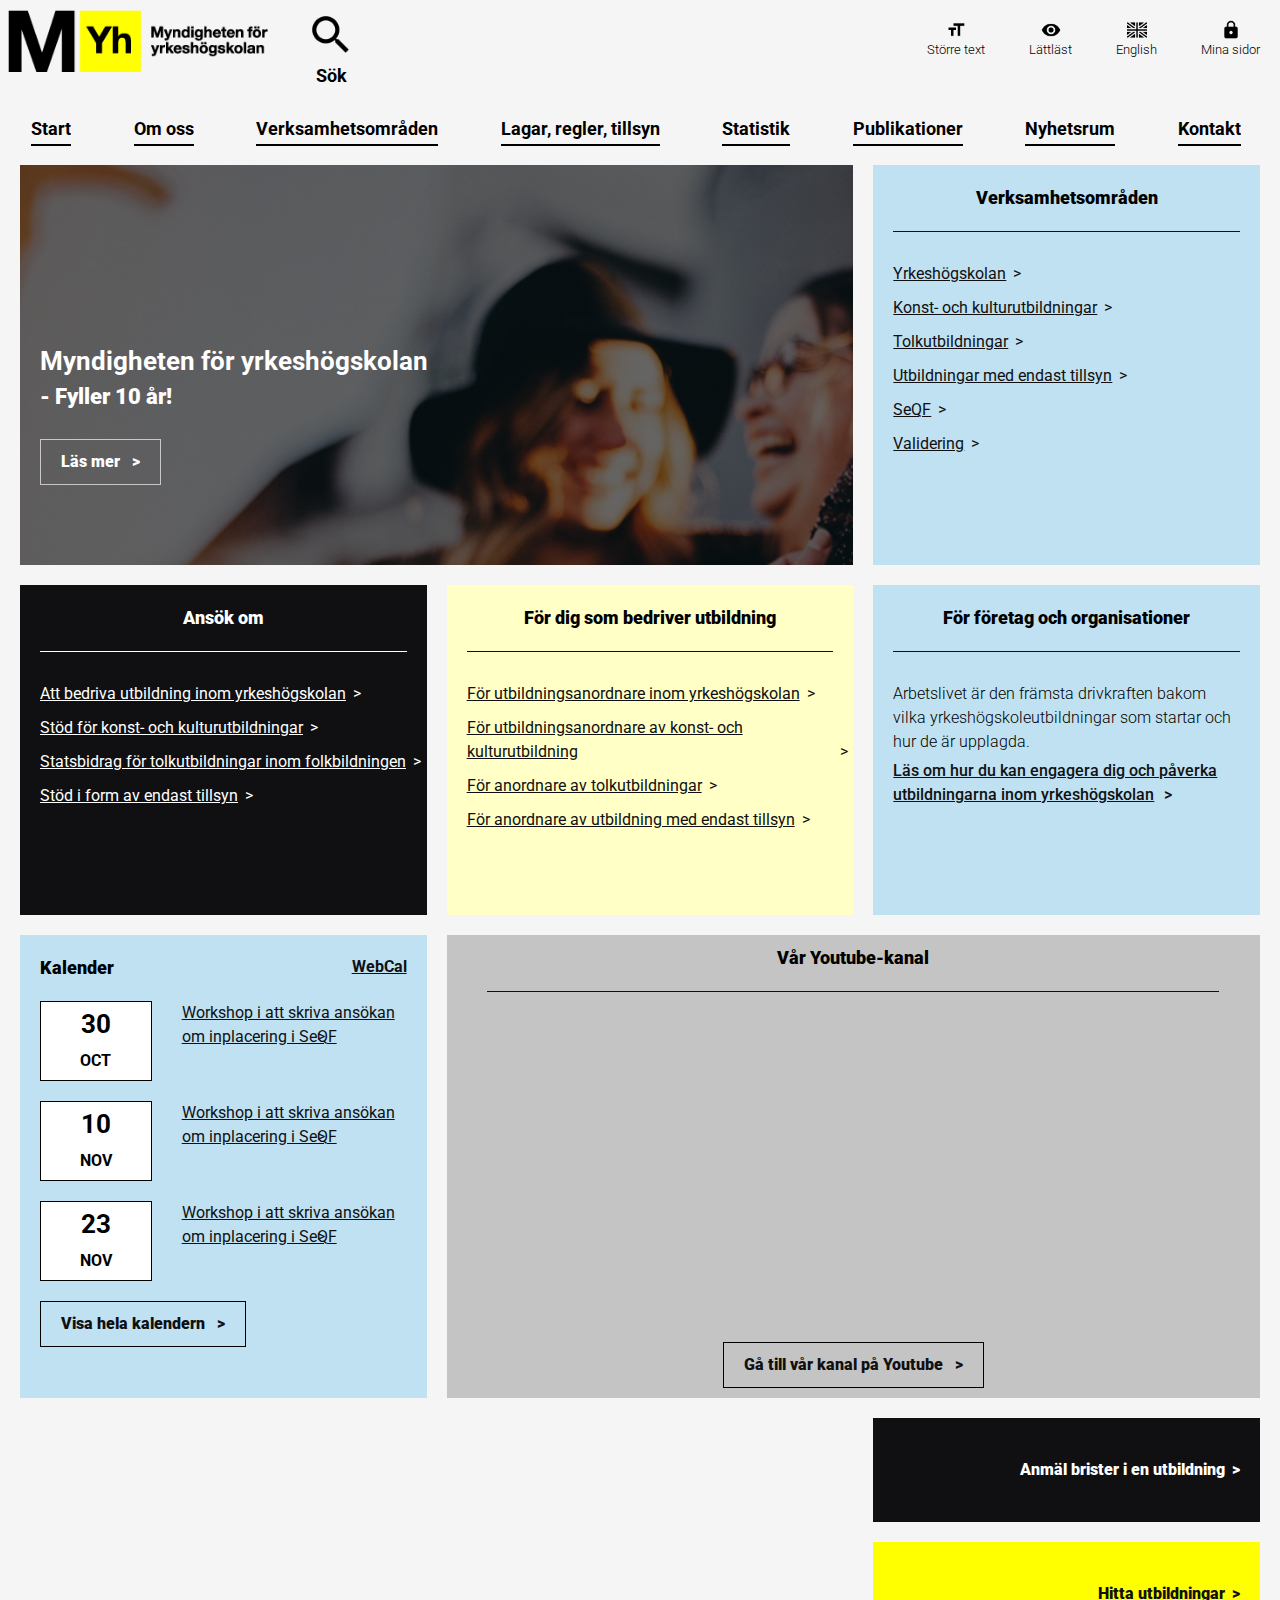
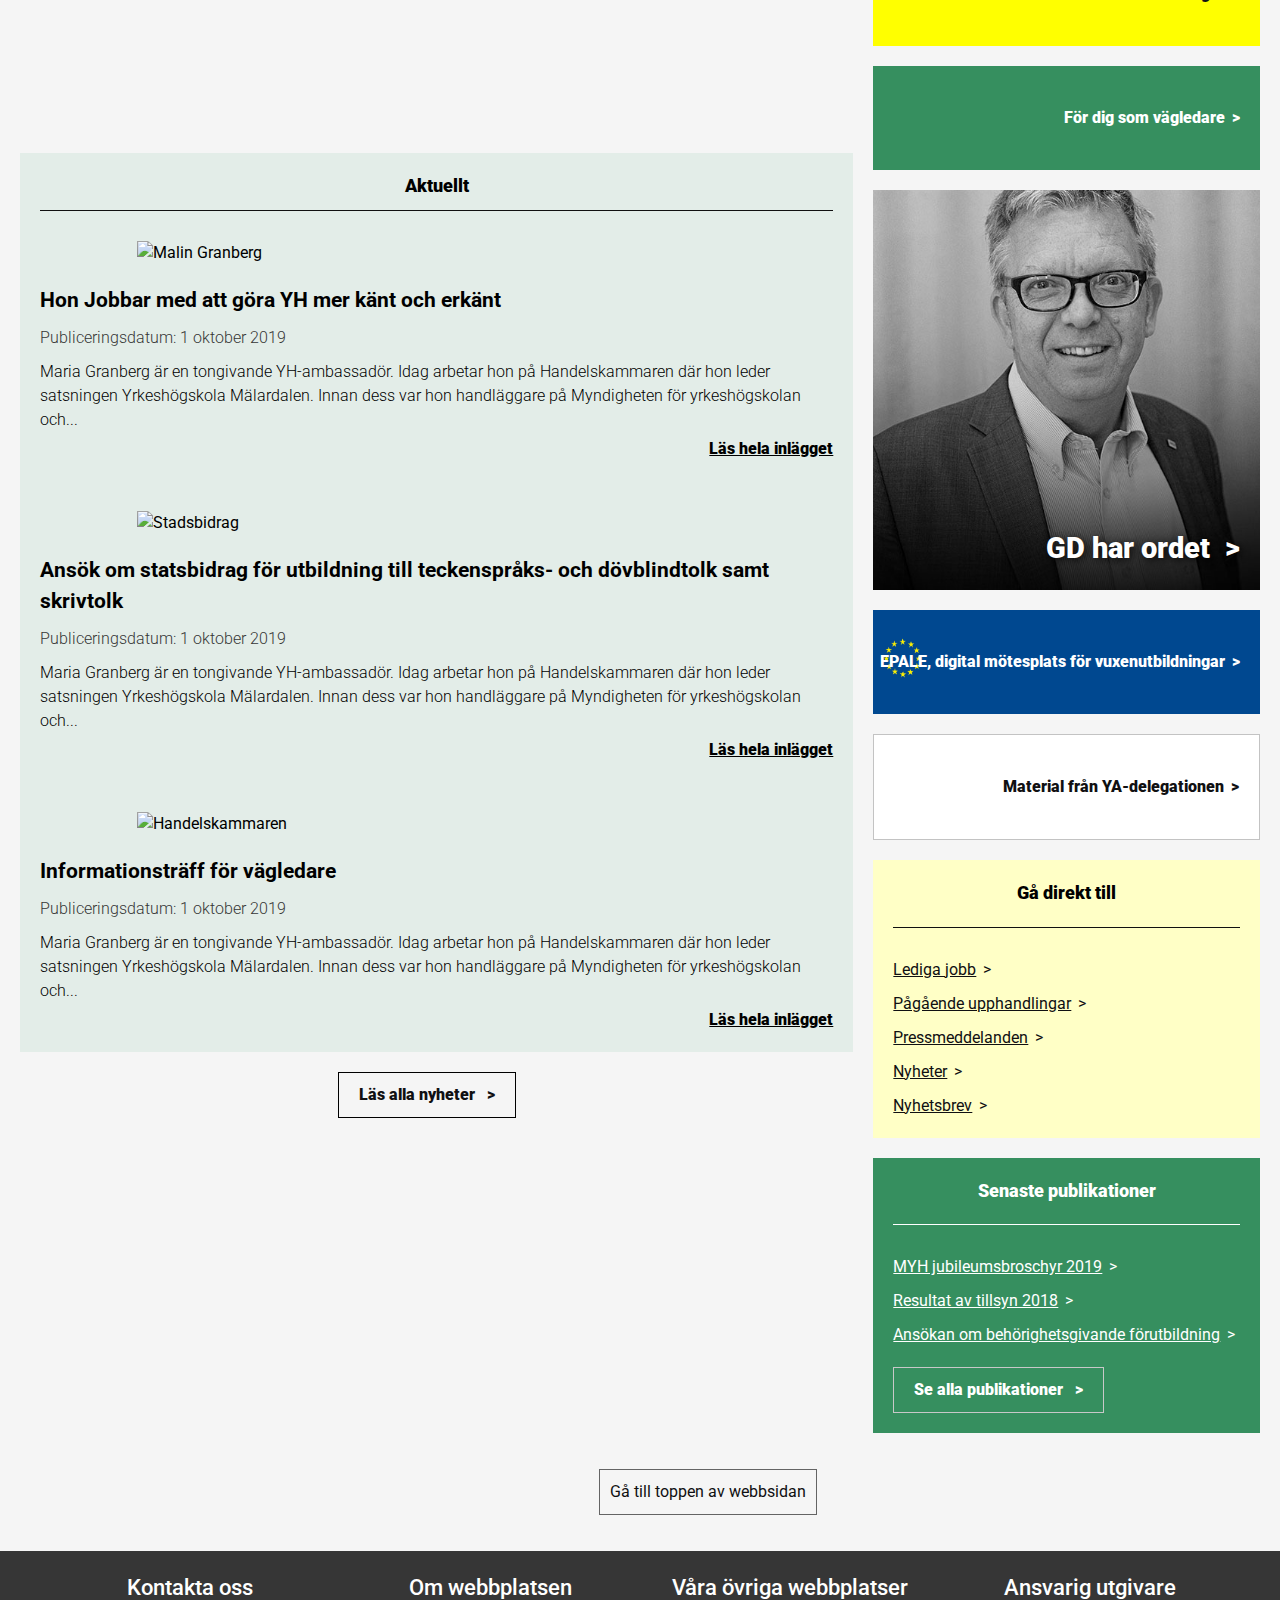
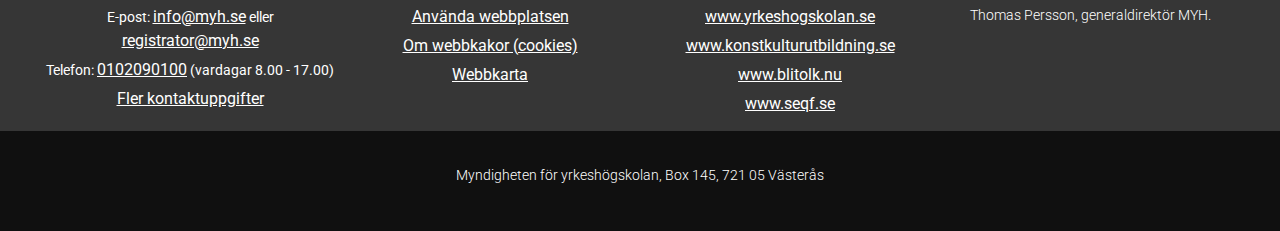
==== commit 6170ea6f: "Merge pull request #138 from chas-academy/desktop-grids" ====
--- a/www/index.html
+++ b/www/index.html
@@ -106,7 +106,7 @@
         </ul>
     </nav>
 
-    <main class="page" role="main">
+    <main class="page" id="main-index" role="main">
         <header class="header-container" role="banner">
             <div class="header-image darken"></div>
             <article class="header-content" role="article">
@@ -116,7 +116,7 @@
             </article>
         </header>
 
-        <section class="frontpage-link-container section-lblue" role="region" aria-label="Verksamhetsområden">
+        <section class="frontpage-link-container section-lblue" id="grid-verks" role="region" aria-label="Verksamhetsområden">
             <h4>Verksamhetsområden</h4>
             <ul role="menu">
                 <li class="no-bull" role="menuitem"><a href="verksamhet.html">Yrkeshögskolan</a></li>
@@ -129,7 +129,7 @@
             </ul>
         </section>
 
-        <section class="frontpage-link-container section-black" role="region" aria-label="Ansökningar">
+        <section class="frontpage-link-container section-black" id="grid-ansok" role="region" aria-label="Ansökningar">
             <h4>Ansök om</h4>
             <ul role="menu">
                 <li class="no-bull" role="menuitem"><a href="#">Att bedriva utbildning inom yrkeshögskolan</a></li>
@@ -140,7 +140,7 @@
             </ul>
         </section>
 
-        <section class="frontpage-link-container section-lyellow" role="region"
+        <section class="frontpage-link-container section-lyellow" id="grid-fordig" role="region"
             aria-label="För dig som bedriver utbildning">
             <h4>För dig som bedriver utbildning</h4>
             <ul role="menu">
@@ -154,7 +154,7 @@
             </ul>
         </section>
 
-        <section class="frontpage-link-container section-lblue" role="region"
+        <section class="frontpage-link-container section-lblue" id="grid-forforetag" role="region"
             aria-label="För företag och organisationer">
             <h4>För företag och organisationer</h4>
             <p>Arbetslivet är den främsta drivkraften bakom vilka yrkeshögskoleutbildningar som startar och hur
@@ -173,7 +173,7 @@
                 kanal på Youtube</a>
         </section>
 
-        <section class="frontpage-link-container section-lblue" role="region" aria-label="Kalender">
+        <section class="frontpage-link-container section-lblue kalender" role="region" aria-label="Kalender">
             <div class="calendar-container">
 
                 <header class="calendar-header" role="banner" aria-label="Kalender">
@@ -209,7 +209,8 @@
             <a class="std-button" href="#" aria-label="Visa hela kalendern">Visa hela kalendern</a>
         </section>
     </main>
-    <aside role="complementary">
+    <section class="second-part" role="region">
+    <aside role="complementary" class="first-aside">
         <section class="section-black small-container" id="brister" role="region"
             aria-label="Anmäl brister i en utbildning">
             <a href="#">Anmäl brister i en utbildning</a>
@@ -234,7 +235,7 @@
         <section class="ya-image" role="region" aria-label="Material från YA-delegationen">
             <a href="#">Material från YA-delegationen</a>
         </section>
-    </aside>
+    
 
     <section class="frontpage-link-container section-lyellow" role="region"
         aria-label="Länkar till jobb, upphandlingar och diverse nyheter">
@@ -257,7 +258,7 @@
         <a class="white-button" id="publikationer-a" href="#" aria-label="Se alla publikationer">Se alla
             publikationer</a>
     </section>
-
+</aside>
 
     <section class="aktuellt" role="region" aria-label="Nyheter">
             
@@ -308,7 +309,7 @@
             Gå till toppen av webbsidan
         </a>
     </div>
-
+</section>
     <footer role="contentinfo">
         <section class="footer-container" role="region">
             <div class="footer-section no-bull">
--- a/www/style/main-page.css
+++ b/www/style/main-page.css
@@ -1,6 +1,5 @@
 @charset "UTF-8";
 @import url("https://fonts.googleapis.com/css?family=Open+Sans|Roboto:100,300,400,900&display=swap&subset=cyrillic,cyrillic-ext,latin-ext");
-/*** SCSS for the main menu ***/
 /* Accessibility links */
 .top-links-nav {
   background-color: whitesmoke;
@@ -10,6 +9,15 @@
   -webkit-box-pack: center;
       -ms-flex-pack: center;
           justify-content: center;
+  grid-area: c;
+}
+
+@media (min-width: 1020px) {
+  .top-links-nav {
+    top: 10px;
+    right: 0;
+    position: absolute;
+  }
 }
 
 .top-links-nav .top-links-ul .top-links-li {
@@ -50,6 +58,12 @@
 }
 
 /*** Main nav settings ***/
+@media (min-width: 1020px) {
+  .main-menu-nav {
+    display: inline-block;
+  }
+}
+
 .main-menu-nav .main-menu-ul {
   display: -webkit-box;
   display: -ms-flexbox;
@@ -65,33 +79,77 @@
   padding: 0;
 }
 
-.main-menu-nav .main-menu-ul #main-menu-li-logo {
+@media (min-width: 1020px) {
+  .main-menu-nav .main-menu-ul {
+    display: -ms-grid;
+    display: grid;
+    -ms-grid-columns: 280px 120px 1fr;
+        grid-template-columns: 280px 120px 1fr;
+    -ms-grid-rows: 1fr 40px;
+        grid-template-rows: 1fr 40px;
+        grid-template-areas: "a b c"+ "d d d";
+  }
+}
+
+.main-menu-nav #main-menu-li-logo {
   position: absolute;
   left: 8px;
   top: 0;
 }
 
-.main-menu-nav .main-menu-ul #main-menu-li-logo #kontakt-logo-anchor {
-  position: absolute;
-}
-
-.main-menu-nav .main-menu-ul #main-menu-li-logo #kontakt-logo-anchor .kontakt-logo-img {
+@media (min-width: 1020px) {
+  .main-menu-nav #main-menu-li-logo {
+    /*position: relative;
+                left: auto;
+                top: auto;*/
+    display: inline-block;
+    grid-area: a;
+  }
+}
+
+.main-menu-nav #main-menu-li-logo #kontakt-logo-anchor {
+  position: absolute;
+}
+
+@media (min-width: 1020px) {
+  .main-menu-nav #main-menu-li-logo #kontakt-logo-anchor {
+    /*position: relative;*/
+    display: inline-block;
+  }
+}
+
+.main-menu-nav #main-menu-li-logo #kontakt-logo-anchor .kontakt-logo-img {
   max-width: 260px;
 }
 
-.main-menu-nav .main-menu-ul li {
+.main-menu-nav li {
   display: inline-block;
 }
 
-.main-menu-nav .main-menu-ul .main-menu-li-links {
+@media (min-width: 1020px) {
+  .main-menu-nav li {
+    display: inline;
+  }
+}
+
+.main-menu-nav .main-menu-li-links {
   width: 50px;
   margin-right: 8px;
   margin-bottom: 20px;
   text-align: center;
 }
 
-.main-menu-nav .main-menu-ul .main-menu-li-links :hover {
+.main-menu-nav .main-menu-li-links :hover {
   cursor: pointer;
+}
+
+@media (min-width: 1020px) {
+  .main-menu-nav .main-menu-li-links {
+    text-align: center;
+    padding-right: 10px;
+    width: 60px;
+  }
 }
 
 /* Search Menu */
@@ -189,6 +247,12 @@
   font-weight: bold;
 }
 
+@media (min-width: 1020px) {
+  .search-menu-ul form #menu-submit:hover {
+    font-weight: normal;
+  }
+}
+
 .search-menu-ul form #menu-submit-close {
   background-color: Transparent;
   position: fixed;
@@ -217,9 +281,16 @@
   left: -9999px;
 }
 
+@media (min-width: 1020px) {
+  #nav-menu {
+    display: inline-block;
+    grid-area: d;
+  }
+}
+
 #nav-menu .burger-menu-ul {
   z-index: 5;
-  position: fixed;
+  position: absolute;
   left: 0;
   width: 100%;
   background-color: transparent;
@@ -227,6 +298,22 @@
 
 #nav-menu .burger-menu-ul :hover {
   cursor: default;
+}
+
+@media (min-width: 1020px) {
+  #nav-menu .burger-menu-ul {
+    display: -webkit-box;
+    display: -ms-flexbox;
+    display: flex;
+    top: 115px;
+    width: 100%;
+    z-index: 0;
+    margin-left: -8px;
+    padding-right: 8px;
+    height: 43px;
+    -ms-flex-pack: distribute;
+        justify-content: space-around;
+  }
 }
 
 #nav-menu .burger-menu-ul #close-li {
@@ -234,6 +321,12 @@
   top: 0;
   right: 2%;
   cursor: pointer;
+}
+
+@media (min-width: 1020px) {
+  #nav-menu .burger-menu-ul #close-li {
+    display: none;
+  }
 }
 
 #nav-menu .burger-menu-ul #close-menu-icon {
@@ -252,6 +345,12 @@
   margin: 0 0 8px 0;
 }
 
+@media (min-width: 1020px) {
+  #nav-menu .burger-menu-ul #close-menu-icon {
+    display: none;
+  }
+}
+
 #nav-menu .burger-menu-ul #opacity-cover-2 {
   z-index: 4;
   position: fixed;
@@ -267,6 +366,12 @@
   cursor: default;
 }
 
+@media (min-width: 1020px) {
+  #nav-menu .burger-menu-ul #opacity-cover-2 {
+    display: none;
+  }
+}
+
 #nav-menu .burger-menu-ul li {
   position: relative;
   width: 100%;
@@ -280,6 +385,17 @@
   font-size: 1.7rem;
 }
 
+@media (min-width: 1020px) {
+  #nav-menu .burger-menu-ul li {
+    width: auto;
+    margin-left: 16px;
+  }
+  #nav-menu .burger-menu-ul li :hover {
+    cursor: pointer;
+    font-size: 1.1rem;
+  }
+}
+
 #nav-menu .burger-menu-ul li a {
   text-decoration: none;
   color: white;
@@ -288,9 +404,26 @@
   overflow: hidden;
 }
 
+@media (min-width: 1020px) {
+  #nav-menu .burger-menu-ul li a {
+    font-size: 1.1rem;
+    color: black;
+    display: block;
+    border-bottom: black solid 2px;
+    line-height: 1.8rem;
+  }
+}
+
 #nav-menu .burger-menu-ul li a#burger-menu-current-page {
   color: #807e7e;
   font-size: 1.8rem;
+}
+
+@media (min-width: 1020px) {
+  #nav-menu .burger-menu-ul li a#burger-menu-current-page {
+    color: black;
+    font-size: 1.1rem;
+  }
 }
 
 /* some common styling between search menu and hamburger menu */
@@ -301,15 +434,32 @@
   z-index: 1;
 }
 
+@media (min-width: 1020px) {
+  #nav-search {
+    display: inline-block;
+  }
+}
+
 .burger-menu-image,
 .search-menu-image {
   width: 50px;
   margin-bottom: 16px;
 }
 
-#toggle-menu, #toggle-menu-2 {
+#toggle-menu {
   display: block;
   height: 85px;
+}
+
+#toggle-menu-2 {
+  display: block;
+  height: 85px;
+}
+
+@media (min-width: 1020px) {
+  #toggle-menu-2 {
+    display: none;
+  }
 }
 
 /* Search menu and hamburger menu accessibility */
@@ -341,8 +491,23 @@
   display: inline;
 }
 
-/*** 
-DEFAULT STYLING 
+@media (min-width: 1020px) {
+  .main-menu-li-links {
+    grid-area: b;
+    display: inline-block;
+    -ms-grid-column-align: center;
+        justify-self: center;
+  }
+}
+
+@media (min-width: 1020px) {
+  #toggle-2 {
+    display: none;
+  }
+}
+
+/*** 
+DEFAULT STYLING 
 ***/
 * {
   padding: 0px;
@@ -381,8 +546,8 @@
   margin-top: 20px;
 }
 
-/*** 
-DEFAULT FONT SIZES
+/*** 
+DEFAULT FONT SIZES
 ***/
 h1 {
   font-size: 1.9rem;
@@ -427,8 +592,8 @@
   color: #000000;
 }
 
-/*** 
-DEFAULT STYLING PAGES 
+/*** 
+DEFAULT STYLING PAGES 
 ***/
 .head-section {
   padding: 16px;
@@ -1025,8 +1190,8 @@
   list-style-type: none;
 }
 
-/*** 
-BUTTONS 
+/*** 
+BUTTONS 
 ***/
 /* Button on top of image */
 .std-button {
@@ -1177,11 +1342,11 @@
   border: 1px solid black;
 }
 
-/*** 
-STYLED LINKS 
+/*** 
+STYLED LINKS 
 ***/
-/*** 
-DEFAULT EFFECTS 
+/*** 
+DEFAULT EFFECTS 
 ***/
 /* Dark effect on image */
 .darken {
@@ -1199,8 +1364,8 @@
   background-color: rgba(0, 0, 0, 0.6);
 }
 
-/*** 
-CONTENT USED ON MULTIPLE PAGES
+/*** 
+CONTENT USED ON MULTIPLE PAGES
 ***/
 /* Styling for heading - social container */
 .social h4 {
@@ -1233,8 +1398,8 @@
           justify-content: space-evenly;
 }
 
-/*** 
-DEFAULT STYLING IMAGES
+/*** 
+DEFAULT STYLING IMAGES
 ***/
 .page-head-img {
   width: 100%;
@@ -1245,8 +1410,8 @@
   margin: 10px 0px 20px 0px;
 }
 
-/***  
-POSITIONING STYLING
+/***  
+POSITIONING STYLING
 ***/
 .pos-center {
   display: -webkit-box;
@@ -1295,8 +1460,8 @@
           flex-flow: row;
 }
 
-/*** 
-STYLING: SPECIFIC PAGES 
+/*** 
+STYLING: SPECIFIC PAGES 
 ***/
 /* Om oss */
 #om-oss-main {
@@ -1524,10 +1689,10 @@
   margin-top: 20px;
 }
 
-/***
-FRONTPAGE CSS
-------------------------
-CSS FOR FRONTPAGE HEADER
+/***
+FRONTPAGE CSS
+------------------------
+CSS FOR FRONTPAGE HEADER
 ***/
 .header-container {
   height: 400px;
@@ -1581,8 +1746,8 @@
   color: white;
 }
 
-/***
-FRONTPAGE CONTAINER PROPERTIES
+/***
+FRONTPAGE CONTAINER PROPERTIES
 ***/
 .frontpage-link-container {
   display: -webkit-box;
@@ -1684,8 +1849,8 @@
           justify-content: space-between;
 }
 
-/***
-CALENDAR PROPERTIES
+/***
+CALENDAR PROPERTIES
 ***/
 .calendar .calendar-container {
   -webkit-box-orient: horizontal;
@@ -1942,8 +2107,8 @@
   color: #101012;
 }
 
-/***
-AKTUELLT
+/***
+AKTUELLT
 ***/
 .aktuellt {
   background-color: whitesmoke;
@@ -2034,33 +2199,6 @@
           flex-direction: column;
 }
 
-/*
-.aktuellt-article {
-  padding: 10px 20px;
-  background-color: #e3ede8;
-  display: flex;
-  justify-content: center;
-  flex-flow: column wrap;
-  img {
-    align-self: center;
-    margin-bottom: 20px;
-  }
-}
-
-.article-post-link {
-  color: black;
-  align-self: flex-end;
-  text-decoration: none;
-  margin-top: 20px;
-  text-decoration: underline;
-  &:after {
-    content: ">";
-    padding-left: 5px;
-    text-decoration: none;
-    display: inline-block;
-  }
-}
-*/
 /* Elements without their own classes or id that needs additional styling */
 #publikationer-a, #brister {
   margin-top: 20px;
@@ -2085,8 +2223,14 @@
   border: none;
 }
 
-/**
-FOOTER
+@media (min-width: 1020px) {
+  .youtube-iframe {
+    width: 500px;
+  }
+}
+
+/**
+FOOTER
 **/
 footer {
   width: 100%;
@@ -2153,4 +2297,195 @@
   padding: 0 20px;
   text-align: center;
 }
+
+/*** Desktop grids ***/
+/** Index **/
+/* First half */
+@media (min-width: 1020px) {
+  #main-index {
+    display: -ms-grid;
+    display: grid;
+    -ms-grid-columns: 1fr 1fr 1fr;
+        grid-template-columns: 1fr 1fr 1fr;
+    -ms-grid-rows: 400px 350px 1fr;
+        grid-template-rows: 400px 350px 1fr;
+        grid-template-areas: "bakgr bakgr verks" "ansok fordig forforetag" "aktuellt annat annat";
+  }
+  #main-index .header-container {
+    -ms-grid-row: 1;
+    -ms-grid-column: 1;
+    -ms-grid-column-span: 2;
+    grid-area: bakgr;
+    width: auto;
+    margin-left: 20px;
+  }
+  #main-index #grid-verks {
+    -ms-grid-row: 1;
+    -ms-grid-column: 3;
+    grid-area: verks;
+  }
+  #main-index #grid-ansok {
+    -ms-grid-row: 2;
+    -ms-grid-column: 1;
+    grid-area: ansok;
+    margin-right: 0px;
+  }
+  #main-index #grid-fordig {
+    -ms-grid-row: 2;
+    -ms-grid-column: 2;
+    grid-area: fordig;
+    margin-right: 0;
+  }
+  #main-index #grid-forforetag {
+    -ms-grid-row: 2;
+    -ms-grid-column: 3;
+    grid-area: forforetag;
+  }
+  #main-index .youtube {
+    -ms-grid-row: 3;
+    -ms-grid-column: 2;
+    -ms-grid-column-span: 2;
+    grid-area: annat;
+    background: #c4c4c4;
+    margin-bottom: 20px;
+  }
+  #main-index .youtube h4 {
+    width: 90%;
+  }
+  #main-index .kalender {
+    -ms-grid-row: 1;
+    -ms-grid-column: 1;
+    grid-area: aktuellt;
+    margin-right: 0px;
+  }
+  #main-index .kalender iframe {
+    width: 600px;
+  }
+  /* Second half - News and aside */
+  .second-part {
+    display: -ms-grid;
+    display: grid;
+    -ms-grid-columns: 1fr 0.5fr;
+        grid-template-columns: 1fr 0.5fr;
+    -ms-grid-rows: 0.6fr;
+        grid-template-rows: 0.6fr;
+        grid-template-areas: "aktuellt aside";
+    /*#top-knapp {
+      grid-area: aside;
+      height: 78px;
+    }*/
+    /*.pos-right {
+      grid-area: aside;
+      height: 78px;
+    }*/
+  }
+  .second-part .first-aside {
+    -ms-grid-row: 1;
+    -ms-grid-column: 2;
+    grid-area: aside;
+  }
+  .second-part .first-aside #brister {
+    margin-top: 0px;
+  }
+  .second-part .aktuellt {
+    -ms-grid-row: 1;
+    -ms-grid-column: 1;
+    grid-area: aktuellt;
+  }
+  .second-part .aktuellt .aktuellt-article {
+    margin: 0 0 0 20px;
+  }
+  /** Kontakt **/
+  .grid-container-kontakt {
+    height: 100%;
+    display: -ms-grid;
+    display: grid;
+    -ms-grid-columns: 1fr 420px;
+        grid-template-columns: 1fr 420px;
+    -ms-grid-rows: 1fr 500px 200px;
+        grid-template-rows: 1fr 500px 200px;
+        grid-template-areas: "kontakt-form kontakt-telefon" "grid-hitta kontakt-3x" "grid-dela grid-topknapp";
+  }
+  .grid-container-kontakt .head-section {
+    grid-area: kontakt-head;
+  }
+  .grid-container-kontakt #contact-form-section {
+    -ms-grid-row: 1;
+    -ms-grid-column: 1;
+    grid-area: kontakt-form;
+    height: 100%;
+  }
+  .grid-container-kontakt #contact-form-section form {
+    width: 100%;
+  }
+  .grid-container-kontakt #contact-section-container {
+    -ms-grid-row: 1;
+    -ms-grid-column: 2;
+    grid-area: kontakt-telefon;
+  }
+  .grid-container-kontakt #contact-section-container #grid-tele {
+    margin: 20px 20px 0px 20px;
+  }
+  .grid-container-kontakt #contact-section-container #grid-org {
+    height: 100%;
+  }
+  .grid-container-kontakt #grid-3x {
+    -ms-grid-row: 2;
+    -ms-grid-column: 2;
+    grid-area: kontakt-3x;
+  }
+  .grid-container-kontakt .social {
+    grid-area: none;
+  }
+  .grid-container-kontakt #grid-hitta {
+    -ms-grid-row: 2;
+    -ms-grid-column: 1;
+    grid-area: grid-hitta;
+  }
+  .grid-container-kontakt #grid-dela {
+    -ms-grid-row: 3;
+    -ms-grid-column: 1;
+    grid-area: grid-dela;
+  }
+  .grid-container-kontakt #section-map {
+    width: 100%;
+  }
+  .grid-container-kontakt #section-map iframe {
+    width: 100%;
+    height: 400px;
+  }
+  .grid-container-kontakt #top-knapp {
+    -ms-grid-row: 3;
+    -ms-grid-column: 2;
+    grid-area: grid-topknapp;
+    height: 78px;
+  }
+  /** Om Oss **/
+  .grid-container-om-oss {
+    display: -ms-grid;
+    display: grid;
+    -ms-grid-columns: 1fr 400px;
+        grid-template-columns: 1fr 400px;
+    -ms-grid-rows: 1fr;
+        grid-template-rows: 1fr;
+        grid-template-areas: "om-oss-main om-oss-aside";
+  }
+  .grid-container-om-oss #om-oss-main {
+    -ms-grid-row: 1;
+    -ms-grid-column: 1;
+    grid-area: om-oss-main;
+  }
+  .grid-container-om-oss #om-oss-aside {
+    -ms-grid-row: 1;
+    -ms-grid-column: 2;
+    grid-area: om-oss-aside;
+    margin-top: 20px;
+  }
+  .grid-container-om-oss #om-oss-aside #hitta-utbildingar {
+    margin-top: 20px;
+  }
+  .grid-container-om-oss #dela-om-oss {
+    height: 200px;
+  }
+}
 /*# sourceMappingURL=main-page.css.map */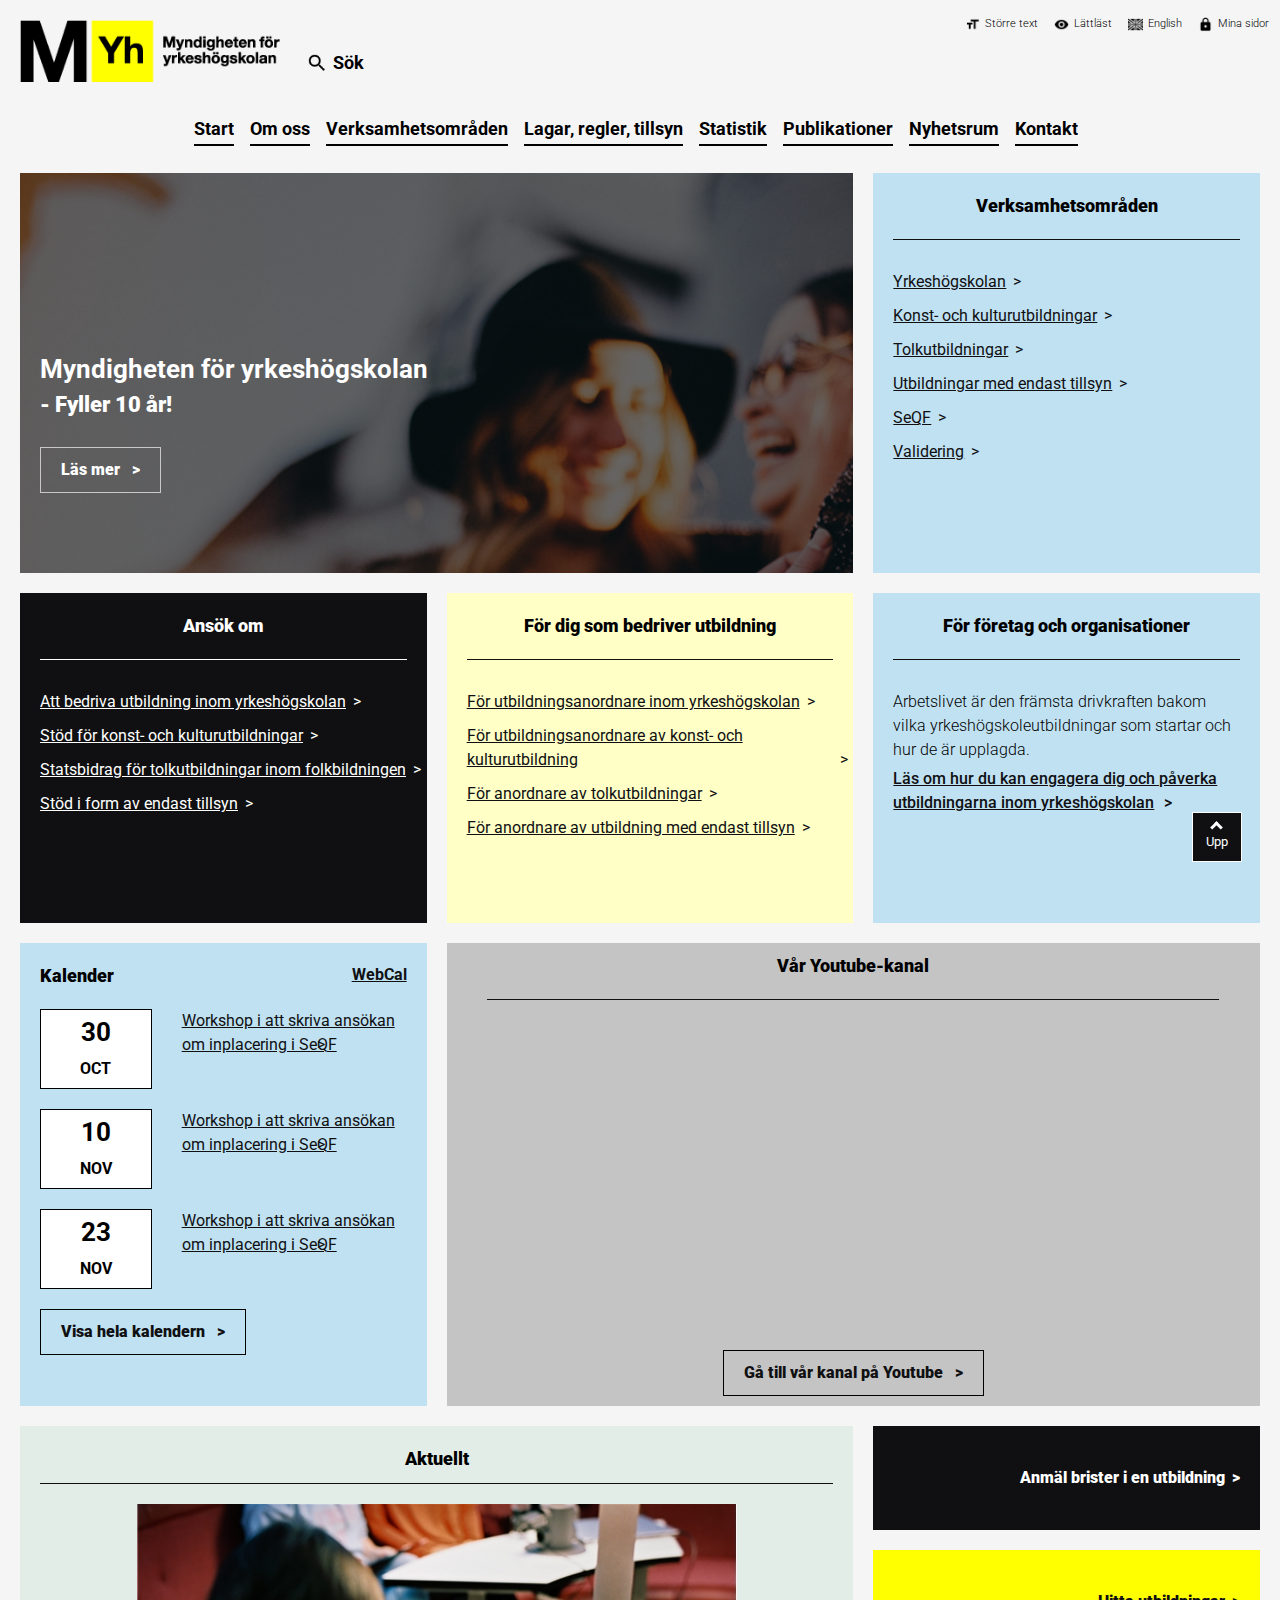
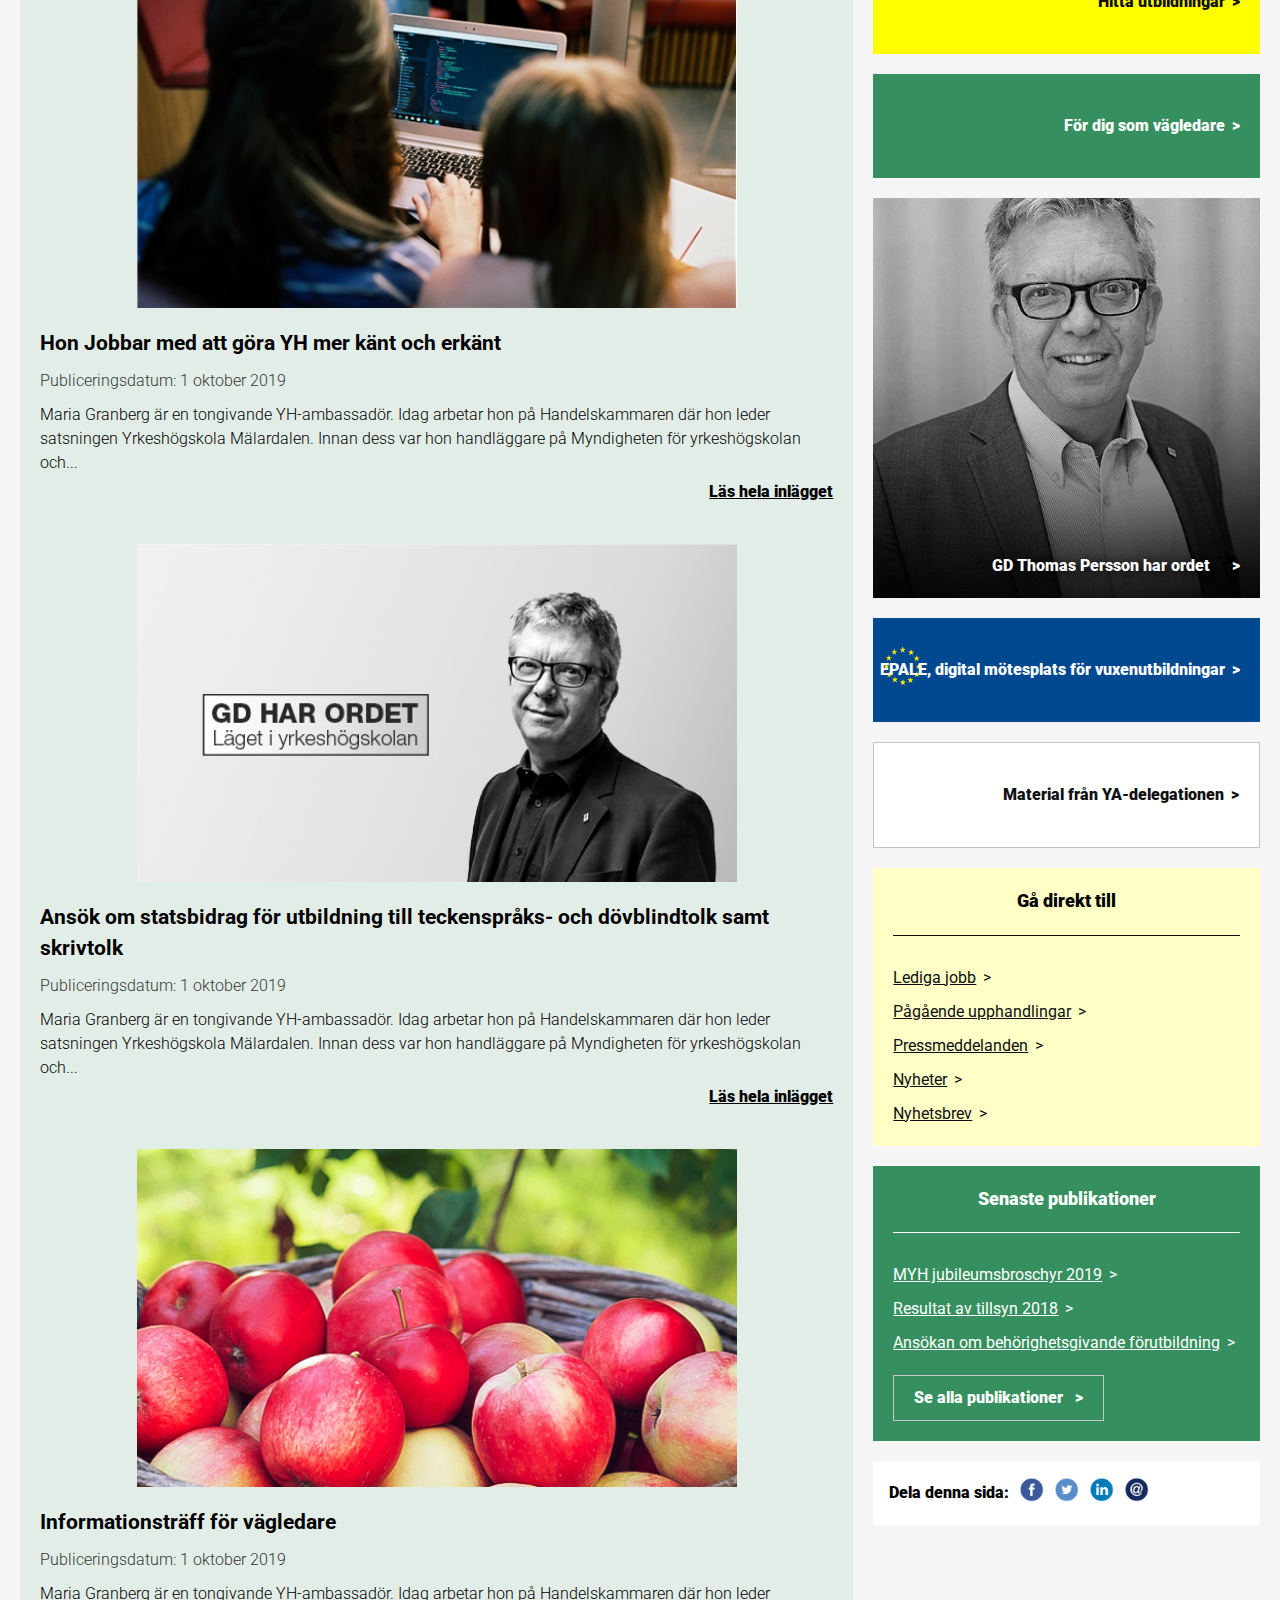
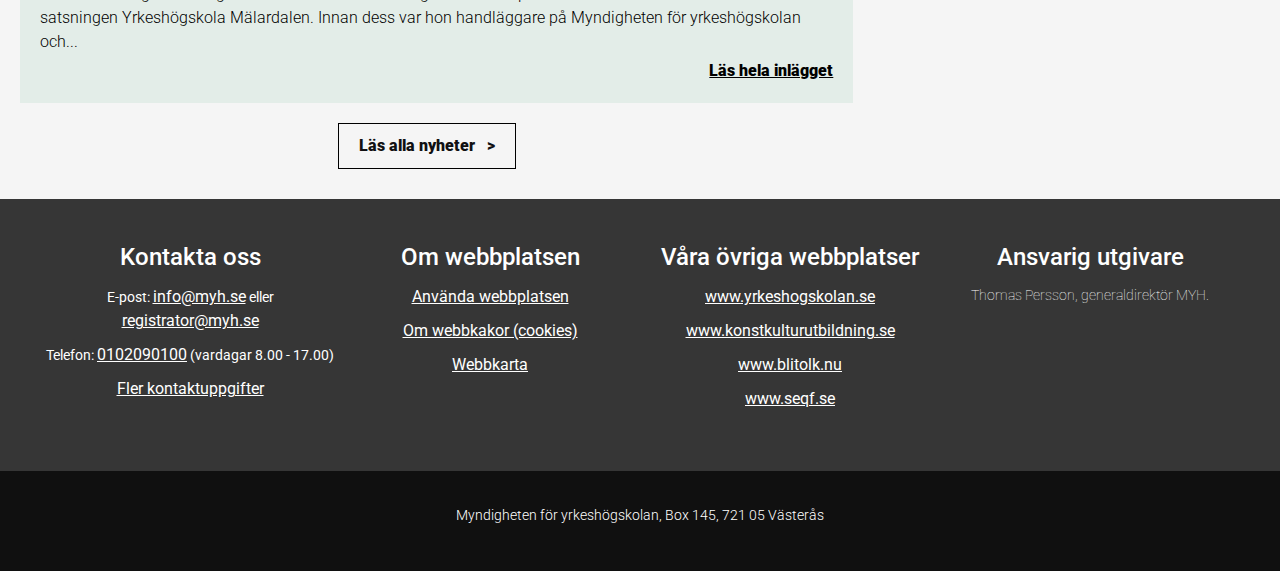
==== commit 4b5cabc5: "Fix styling of social icons (mobile vs desktop) and working on fixing contact page grid" ====
--- a/www/index.html
+++ b/www/index.html
@@ -38,7 +38,7 @@
                             <input id="menu-submit" type="submit" name="submit" value="Skicka" aria-required="true"
                                 aria-label="Skicka sökningen" />
                             <label id="close-label" for="close-form"> <img id="img-close-search"
-                                    src="media/close_icon_white.png" alt=""> stäng </label>
+                                    src="media/close_icon_white.png" alt=""> Stäng </label>
                             <input id="menu-submit-close" type="submit" value="stäng" name="close-form" role="button"
                                 aria-required="false" aria-label="Stäng sökmeny" />
                         </form>
@@ -105,8 +105,9 @@
             </li>
         </ul>
     </nav>
-
-    <main class="page" id="main-index" role="main">
+    
+    <div class="page">
+    <main id="main-index" role="main">
         <header class="header-container" role="banner">
             <div class="header-image darken"></div>
             <article class="header-content" role="article">
@@ -115,7 +116,7 @@
                 <a class="white-button" href="#" aria-label="Läs mer">Läs mer</a>
             </article>
         </header>
-
+        
         <section class="frontpage-link-container section-lblue" id="grid-verks" role="region" aria-label="Verksamhetsområden">
             <h4>Verksamhetsområden</h4>
             <ul role="menu">
@@ -225,7 +226,7 @@
         </section>
 
         <section class="thomas-image" role="region" aria-label="GD har ordet">
-            <a href="#">GD har ordet</a>
+            <a href="#">GD Thomas Persson har ordet</a>
         </section>
 
         <section class="epale-image" role="region" aria-label="EPALE, digital mötesplats för vuxenutbildningar">
@@ -258,6 +259,38 @@
         <a class="white-button" id="publikationer-a" href="#" aria-label="Se alla publikationer">Se alla
             publikationer</a>
     </section>
+
+    <section
+        class="social section"
+        role="region"
+        id="dela-om-oss"
+        aria-label="Dela denna sida"
+      >
+        <h2>Dela denna sida: </h2>
+        <ul class="no-bull social-icons" id="dela-om-oss-ul" role="menubar">
+          <li role="menuitem">
+            <a href="#"
+              ><img src="media/share_fb.png" width="45" height="45" alt="Facebook"
+            /></a>
+          </li>
+          <li role="menuitem">
+            <a href="#"
+              ><img src="media/share_twitter.png" width="45" height="45" alt="Twitter"
+            /></a>
+          </li>
+          <li role="menuitem">
+            <a href="#"
+              ><img src="media/share_linkedin.png" width="45" height="45" alt="linkedin"
+            /></a>
+          </li>
+          <li role="menuitem">
+            <a href="#"
+              ><img src="media/share_email.png" width="45" height="45" alt="E-mail"
+            /></a>
+          </li>
+        </ul>
+      </section>
+
 </aside>
 
     <section class="aktuellt" role="region" aria-label="Nyheter">
@@ -304,11 +337,10 @@
             <a class="std-button" href="#" aria-label="Läs alla nyheter">Läs alla nyheter</a>
     </section>
 
-    <div class="section-no-bg pos-right">
-        <a class="to-top-button" href="#top" role="button" aria-label="Gå till toppen av webbsidan">
-            Gå till toppen av webbsidan
-        </a>
-    </div>
+    <a href="#top" class="to-top-btn" role="button" title="Gå till toppen" aria-label="Toppen av webbsidan"><i
+        class="arrow up"></i>Upp</a>
+</div>
+
 </section>
     <footer role="contentinfo">
         <section class="footer-container" role="region">
--- a/www/style/main-page.css
+++ b/www/style/main-page.css
@@ -20,13 +20,32 @@
   }
 }
 
+@media (min-width: 1020px) {
+  .top-links-nav .top-links-ul {
+    margin: 5px 5px 0px 0px;
+  }
+}
+
 .top-links-nav .top-links-ul .top-links-li {
   display: inline-block;
   margin: 0px 20px;
 }
 
+@media (min-width: 1020px) {
+  .top-links-nav .top-links-ul .top-links-li {
+    margin: 0px 6px;
+  }
+}
+
 .top-links-nav .top-links-ul .top-links-li span {
   white-space: nowrap;
+  font-size: 0.8rem;
+}
+
+@media (min-width: 1020px) {
+  .top-links-nav .top-links-ul .top-links-li span {
+    font-size: 0.7rem;
+  }
 }
 
 .top-links-nav .top-links-ul .top-links-li a {
@@ -39,8 +58,16 @@
           flex-direction: column;
   color: black;
   text-decoration: none;
-  font-size: 0.8rem;
   font-weight: 300;
+}
+
+@media (min-width: 1020px) {
+  .top-links-nav .top-links-ul .top-links-li a {
+    -webkit-box-orient: horizontal;
+    -webkit-box-direction: normal;
+        -ms-flex-direction: row;
+            flex-direction: row;
+  }
 }
 
 .top-links-nav .top-links-ul .top-links-li a .top-links-image {
@@ -50,6 +77,14 @@
   margin-bottom: 0px;
   width: 20px;
   height: 20px;
+}
+
+@media (min-width: 1020px) {
+  .top-links-nav .top-links-ul .top-links-li a .top-links-image {
+    margin-right: 5px;
+    width: 15px;
+    height: 15px;
+  }
 }
 
 input:focus:not(:checked) + #toggle-menu,
@@ -87,21 +122,20 @@
         grid-template-columns: 280px 120px 1fr;
     -ms-grid-rows: 1fr 40px;
         grid-template-rows: 1fr 40px;
-        grid-template-areas: "a b c"- "d d d";
+        grid-template-areas: "a b c" "d d d";
   }
 }
 
 .main-menu-nav #main-menu-li-logo {
   position: absolute;
-  left: 8px;
-  top: 0;
+  left: 20px;
+  top: 20px;
 }
 
 @media (min-width: 1020px) {
   .main-menu-nav #main-menu-li-logo {
-    /*position: relative;
-                left: auto;
+    /*position: relative;
+                left: auto;
                 top: auto;*/
     display: inline-block;
     grid-area: a;
@@ -136,7 +170,7 @@
 .main-menu-nav .main-menu-li-links {
   width: 50px;
   margin-right: 8px;
-  margin-bottom: 20px;
+  margin-bottom: 8px;
   text-align: center;
 }
 
@@ -149,6 +183,7 @@
     text-align: center;
     padding-right: 10px;
     width: 60px;
+    grid-area: b;
   }
 }
 
@@ -174,15 +209,13 @@
   cursor: text;
 }
 
-.search-menu-ul #user-search {
+.search-menu-ul input#user-search {
   position: relative;
-  line-height: 36px;
-  font-size: 1.5rem;
-  width: 90%;
+  width: 100%;
   cursor: text;
 }
 
-.search-menu-ul #user-search:hover {
+.search-menu-ul input#user-search:hover {
   cursor: text;
 }
 
@@ -193,7 +226,7 @@
   position: fixed;
   top: 0;
   left: 0;
-  z-index: 2;
+  z-index: 3;
   overflow: hidden;
   cursor: default;
 }
@@ -208,6 +241,7 @@
   left: 0;
   z-index: 3;
   width: 100%;
+  padding: 20px;
   height: 0px;
   cursor: default;
 }
@@ -240,11 +274,12 @@
   background: transparent;
   margin-top: 16px;
   width: 90px;
+  border: 1px solid #fafafa;
 }
 
 .search-menu-ul form #menu-submit:hover {
   cursor: pointer;
-  font-weight: bold;
+  border: 1px solid white;
 }
 
 @media (min-width: 1020px) {
@@ -311,8 +346,9 @@
     margin-left: -8px;
     padding-right: 8px;
     height: 43px;
-    -ms-flex-pack: distribute;
-        justify-content: space-around;
+    -webkit-box-pack: center;
+        -ms-flex-pack: center;
+            justify-content: center;
   }
 }
 
@@ -440,20 +476,51 @@
   }
 }
 
-.burger-menu-image,
-.search-menu-image {
+.burger-menu-image {
   width: 50px;
   margin-bottom: 16px;
+}
+
+.search-menu-image {
+  width: 40px;
+  margin-top: 6px;
+  margin-bottom: 20px;
+}
+
+@media (min-width: 1020px) {
+  .search-menu-image {
+    width: 22px;
+    height: 22px;
+    margin-top: 20px;
+    margin-right: 5px;
+  }
 }
 
 #toggle-menu {
   display: block;
   height: 85px;
+  margin-top: 20px;
+}
+
+@media (min-width: 1020px) {
+  #toggle-menu {
+    display: -webkit-box;
+    display: -ms-flexbox;
+    display: flex;
+    -webkit-box-orient: horizontal;
+    -webkit-box-direction: normal;
+        -ms-flex-flow: row;
+            flex-flow: row;
+    -webkit-box-align: center;
+        -ms-flex-align: center;
+            align-items: center;
+  }
 }
 
 #toggle-menu-2 {
   display: block;
   height: 85px;
+  margin-top: 20px;
 }
 
 @media (min-width: 1020px) {
@@ -506,8 +573,8 @@
   }
 }
 
-/*** 
-DEFAULT STYLING 
+/*** 
+DEFAULT STYLING 
 ***/
 * {
   padding: 0px;
@@ -544,10 +611,20 @@
 
 .page {
   margin-top: 20px;
-}
-
-/*** 
-DEFAULT FONT SIZES
+  /*** HOLY GRAIL DESIGN 
+- For bigger screens ***/
+}
+
+@media (min-width: 1020px) {
+  .page .page {
+    width: 1200px;
+    margin: 0 auto;
+    margin-top: 20px;
+  }
+}
+
+/*** 
+DEFAULT FONT SIZES
 ***/
 h1 {
   font-size: 1.9rem;
@@ -592,8 +669,8 @@
   color: #000000;
 }
 
-/*** 
-DEFAULT STYLING PAGES 
+/*** 
+DEFAULT STYLING PAGES 
 ***/
 .head-section {
   padding: 16px;
@@ -1190,8 +1267,8 @@
   list-style-type: none;
 }
 
-/*** 
-BUTTONS 
+/*** 
+BUTTONS 
 ***/
 /* Button on top of image */
 .std-button {
@@ -1326,27 +1403,99 @@
   right: 0;
 }
 
-/* Go to top button */
-.to-top-button {
-  padding: 10px;
+.small-white-button {
+  border: 1px solid #c8c8c8;
+  color: white;
+  font-size: 0.8rem;
+  padding: 6px;
   text-decoration: none;
-  border: 1px solid #646464;
-  text-align: center;
+  margin-top: 10px;
+  display: inline-block;
+}
+
+.small-white-button:hover {
+  color: white;
+  border: 1px solid white;
+}
+
+.small-black-button {
+  border: 1px solid #c8c8c8;
+  color: white;
+  font-size: 0.8rem;
+  padding: 6px;
+  text-decoration: none;
+  margin-top: 10px;
+  display: inline-block;
   color: #101012;
-  z-index: 1;
+  border: 1px solid #101012;
+}
+
+.small-black-button:hover {
+  color: white;
+  border: 1px solid white;
+}
+
+.small-black-button:hover {
+  color: #101012;
+  border: 1px solid #101012;
+}
+
+i {
+  border: solid white;
+  border-width: 0 3px 3px 0;
+  display: inline-block;
+  padding: 3px;
+}
+
+.up {
+  transform: rotate(-135deg);
+  -webkit-transform: rotate(-135deg);
+}
+
+.to-top-btn {
+  -webkit-transition: all 0.2s ease-out;
+  transition: all 0.2s ease-out;
+  position: fixed;
+  bottom: 0;
+  right: 0;
+  display: -webkit-inline-box;
+  display: -ms-inline-flexbox;
+  display: inline-flex;
+  cursor: pointer;
+  -webkit-box-align: center;
+      -ms-flex-align: center;
+          align-items: center;
+  -webkit-box-pack: center;
+      -ms-flex-pack: center;
+          justify-content: center;
+  margin: 0 3em 3em 0;
+  padding: 0.25em;
+  width: 50px;
+  height: 50px;
+  background-color: #101012;
+  color: white;
+  border: 1px solid white;
   text-decoration: none;
-}
-
-.to-top-button:hover {
-  color: #101012;
-  border: 1px solid black;
-}
-
-/*** 
-STYLED LINKS 
+  display: -webkit-box;
+  display: -ms-flexbox;
+  display: flex;
+  -webkit-box-orient: vertical;
+  -webkit-box-direction: normal;
+      -ms-flex-flow: column;
+          flex-flow: column;
+  font-size: 0.8rem;
+  z-index: 2;
+}
+
+.to-top-btn:hover {
+  color: white;
+}
+
+/*** 
+STYLED LINKS 
 ***/
-/*** 
-DEFAULT EFFECTS 
+/*** 
+DEFAULT EFFECTS 
 ***/
 /* Dark effect on image */
 .darken {
@@ -1364,42 +1513,66 @@
   background-color: rgba(0, 0, 0, 0.6);
 }
 
-/*** 
-CONTENT USED ON MULTIPLE PAGES
+/*** 
+CONTENT USED ON MULTIPLE PAGES
 ***/
 /* Styling for heading - social container */
-.social h4 {
-  width: 100%;
-  text-align: center;
-  -ms-flex-item-align: center;
-      -ms-grid-row-align: center;
-      align-self: center;
-  padding-bottom: 20px;
-  margin-bottom: 30px;
-  font-weight: 900;
-  border-bottom: 1px solid #101010;
-}
-
-.social li a:after {
-  content: none;
-}
-
-/* Styling for social icons */
-.social-icons {
-  display: -webkit-box;
-  display: -ms-flexbox;
-  display: flex;
+.social {
+  display: -webkit-box;
+  display: -ms-flexbox;
+  display: flex;
+  -webkit-box-align: center;
+      -ms-flex-align: center;
+          align-items: center;
+  -webkit-box-pack: start;
+      -ms-flex-pack: start;
+          justify-content: flex-start;
   -webkit-box-orient: horizontal;
   -webkit-box-direction: normal;
       -ms-flex-flow: row;
           flex-flow: row;
-  -webkit-box-pack: space-evenly;
-      -ms-flex-pack: space-evenly;
-          justify-content: space-evenly;
-}
-
-/*** 
-DEFAULT STYLING IMAGES
+  margin-top: 20px;
+}
+
+@media (min-width: 1020px) {
+  .social img {
+    width: 25px;
+    height: 25px;
+  }
+}
+
+.social h2 {
+  font-weight: 900;
+  font-size: 1rem;
+}
+
+.social li {
+  margin: 0px 0px 0px 10px;
+}
+
+.social li a:after {
+  content: none;
+}
+
+.social img {
+  margin: 0px;
+}
+
+/* Styling for social icons */
+.social-icons {
+  display: -webkit-box;
+  display: -ms-flexbox;
+  display: flex;
+  -webkit-box-orient: horizontal;
+  -webkit-box-direction: normal;
+      -ms-flex-flow: row;
+          flex-flow: row;
+  -ms-flex-pack: distribute;
+      justify-content: space-around;
+}
+
+/*** 
+DEFAULT STYLING IMAGES
 ***/
 .page-head-img {
   width: 100%;
@@ -1407,11 +1580,11 @@
 
 img,
 object {
-  margin: 10px 0px 20px 0px;
-}
-
-/***  
-POSITIONING STYLING
+  margin: 0px 0px 20px 0px;
+}
+
+/***  
+POSITIONING STYLING
 ***/
 .pos-center {
   display: -webkit-box;
@@ -1460,8 +1633,12 @@
           flex-flow: row;
 }
 
-/*** 
-STYLING: SPECIFIC PAGES 
+.make-margin-up {
+  margin-top: 50px;
+}
+
+/*** 
+STYLING: SPECIFIC PAGES 
 ***/
 /* Om oss */
 #om-oss-main {
@@ -1689,10 +1866,10 @@
   margin-top: 20px;
 }
 
-/***
-FRONTPAGE CSS
-------------------------
-CSS FOR FRONTPAGE HEADER
+/***
+FRONTPAGE CSS
+------------------------
+CSS FOR FRONTPAGE HEADER
 ***/
 .header-container {
   height: 400px;
@@ -1703,7 +1880,7 @@
 }
 
 .header-container .header-image {
-  background-image: url("../../prod/header-image.jpg");
+  background-image: url("../media/header-image.jpg");
   background-position: center;
   background-repeat: no-repeat;
   background-size: cover;
@@ -1746,8 +1923,8 @@
   color: white;
 }
 
-/***
-FRONTPAGE CONTAINER PROPERTIES
+/***
+FRONTPAGE CONTAINER PROPERTIES
 ***/
 .frontpage-link-container {
   display: -webkit-box;
@@ -1849,8 +2026,8 @@
           justify-content: space-between;
 }
 
-/***
-CALENDAR PROPERTIES
+/***
+CALENDAR PROPERTIES
 ***/
 .calendar .calendar-container {
   -webkit-box-orient: horizontal;
@@ -1983,7 +2160,6 @@
   font-weight: 900;
   -webkit-transition: background-image 1s;
   transition: background-image 1s;
-  font-size: 1.8rem;
   padding-bottom: 20px;
   position: relative;
   right: 0px;
@@ -2107,8 +2283,8 @@
   color: #101012;
 }
 
-/***
-AKTUELLT
+/***
+AKTUELLT
 ***/
 .aktuellt {
   background-color: whitesmoke;
@@ -2200,7 +2376,8 @@
 }
 
 /* Elements without their own classes or id that needs additional styling */
-#publikationer-a, #brister {
+#publikationer-a,
+#brister {
   margin-top: 20px;
 }
 
@@ -2229,17 +2406,20 @@
   }
 }
 
-/**
-FOOTER
+/**
+FOOTER
 **/
 footer {
   width: 100%;
   background-color: #363636;
   position: relative;
   bottom: 0px;
-}
-
-footer p, footer li {
+  margin-top: 30px;
+  padding-top: 30px;
+}
+
+footer p,
+footer li {
   font-size: 0.9rem;
   padding-bottom: 5px;
 }
@@ -2249,8 +2429,7 @@
   padding: 10px 30px;
   color: white;
   width: 100%;
-  font-size: 14px;
-  font-weight: 400;
+  font-size: 1rem;
   /** FLEX **/
   display: -webkit-box;
   display: -ms-flexbox;
@@ -2266,19 +2445,28 @@
 }
 
 footer .footer-container h4 {
-  font-family: -apple-system, BlinkMacSystemFont, 'Segoe UI', Roboto, Oxygen, Ubuntu, Cantarell, 'Open Sans', 'Helvetica Neue', sans-serif;
   font-weight: 500;
-  font-size: 1.4rem;
-  line-height: 1.5;
-  margin-top: 10px;
+  font-size: 1.5rem;
+  margin-bottom: 10px;
+}
+
+footer .footer-container p {
+  color: white;
+  font-weight: 100;
+}
+
+footer .footer-container a {
+  color: white;
+  font-weight: 400;
 }
 
 footer .footer-container .footer-section {
   width: 300px;
-}
-
-footer .footer-container .footer-section a {
-  color: white;
+  margin-bottom: 40px;
+}
+
+footer .footer-container li {
+  margin-bottom: 5px;
 }
 
 footer .bottom-footer {
@@ -2370,13 +2558,13 @@
     -ms-grid-rows: 0.6fr;
         grid-template-rows: 0.6fr;
         grid-template-areas: "aktuellt aside";
-    /*#top-knapp {
-      grid-area: aside;
-      height: 78px;
+    /*#top-knapp {
+      grid-area: aside;
+      height: 78px;
     }*/
-    /*.pos-right {
-      grid-area: aside;
-      height: 78px;
+    /*.pos-right {
+      grid-area: aside;
+      height: 78px;
     }*/
   }
   .second-part .first-aside {
@@ -2404,7 +2592,7 @@
         grid-template-columns: 1fr 420px;
     -ms-grid-rows: 1fr 500px 200px;
         grid-template-rows: 1fr 500px 200px;
-        grid-template-areas: "kontakt-form kontakt-telefon" "grid-hitta kontakt-3x" "grid-dela grid-topknapp";
+        grid-template-areas: "kontakt-form kontakt-telefon" "grid-hitta kontakt-3x";
   }
   .grid-container-kontakt .head-section {
     grid-area: kontakt-head;
@@ -2413,7 +2601,6 @@
     -ms-grid-row: 1;
     -ms-grid-column: 1;
     grid-area: kontakt-form;
-    height: 100%;
   }
   .grid-container-kontakt #contact-form-section form {
     width: 100%;
@@ -2426,39 +2613,22 @@
   .grid-container-kontakt #contact-section-container #grid-tele {
     margin: 20px 20px 0px 20px;
   }
-  .grid-container-kontakt #contact-section-container #grid-org {
-    height: 100%;
-  }
   .grid-container-kontakt #grid-3x {
     -ms-grid-row: 2;
     -ms-grid-column: 2;
     grid-area: kontakt-3x;
   }
-  .grid-container-kontakt .social {
-    grid-area: none;
-  }
-  .grid-container-kontakt #grid-hitta {
+  .grid-container-kontakt #grid-3x #grid-hitta {
     -ms-grid-row: 2;
     -ms-grid-column: 1;
     grid-area: grid-hitta;
   }
-  .grid-container-kontakt #grid-dela {
-    -ms-grid-row: 3;
-    -ms-grid-column: 1;
-    grid-area: grid-dela;
-  }
-  .grid-container-kontakt #section-map {
+  .grid-container-kontakt #grid-3x #grid-hitta #section-map {
     width: 100%;
   }
-  .grid-container-kontakt #section-map iframe {
+  .grid-container-kontakt #grid-3x #grid-hitta #section-map iframe {
     width: 100%;
     height: 400px;
-  }
-  .grid-container-kontakt #top-knapp {
-    -ms-grid-row: 3;
-    -ms-grid-column: 2;
-    grid-area: grid-topknapp;
-    height: 78px;
   }
   /** Om Oss **/
   .grid-container-om-oss {
@@ -2484,8 +2654,5 @@
   .grid-container-om-oss #om-oss-aside #hitta-utbildingar {
     margin-top: 20px;
   }
-  .grid-container-om-oss #dela-om-oss {
-    height: 200px;
-  }
 }
 /*# sourceMappingURL=main-page.css.map */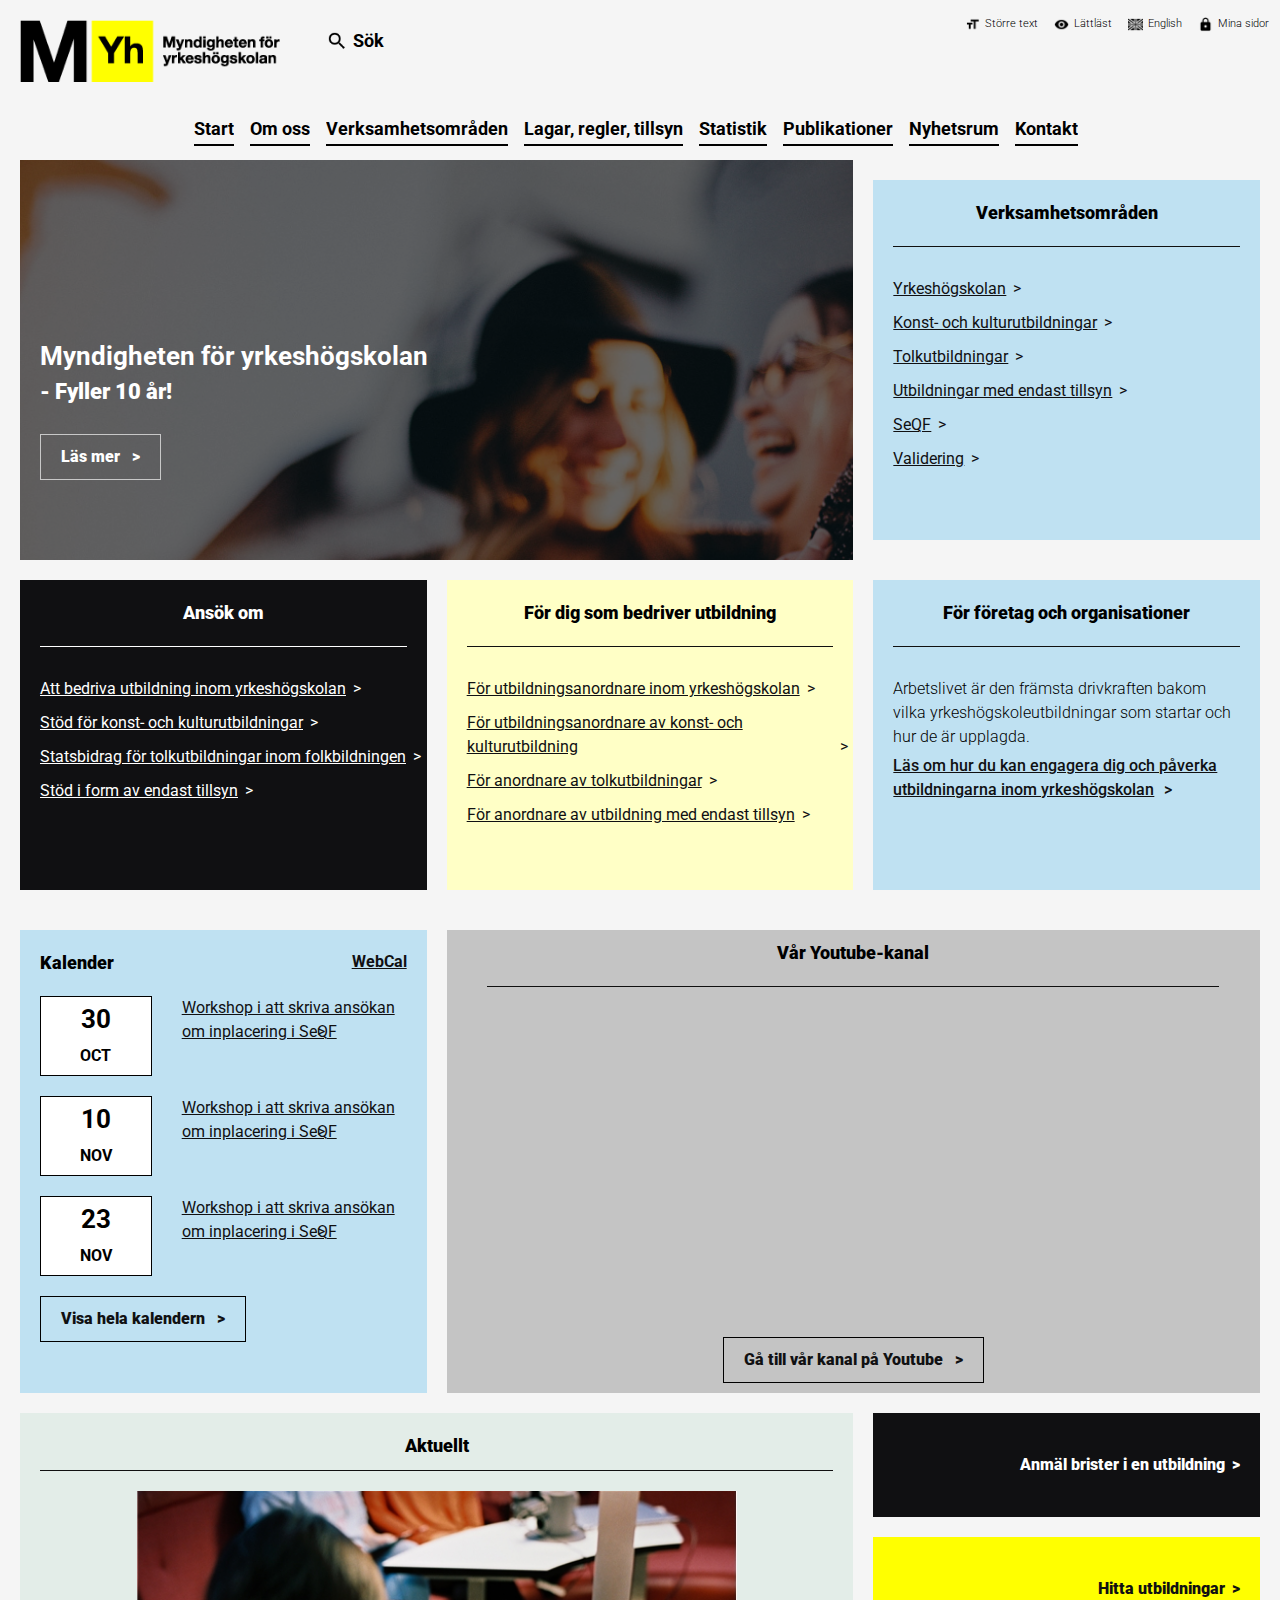
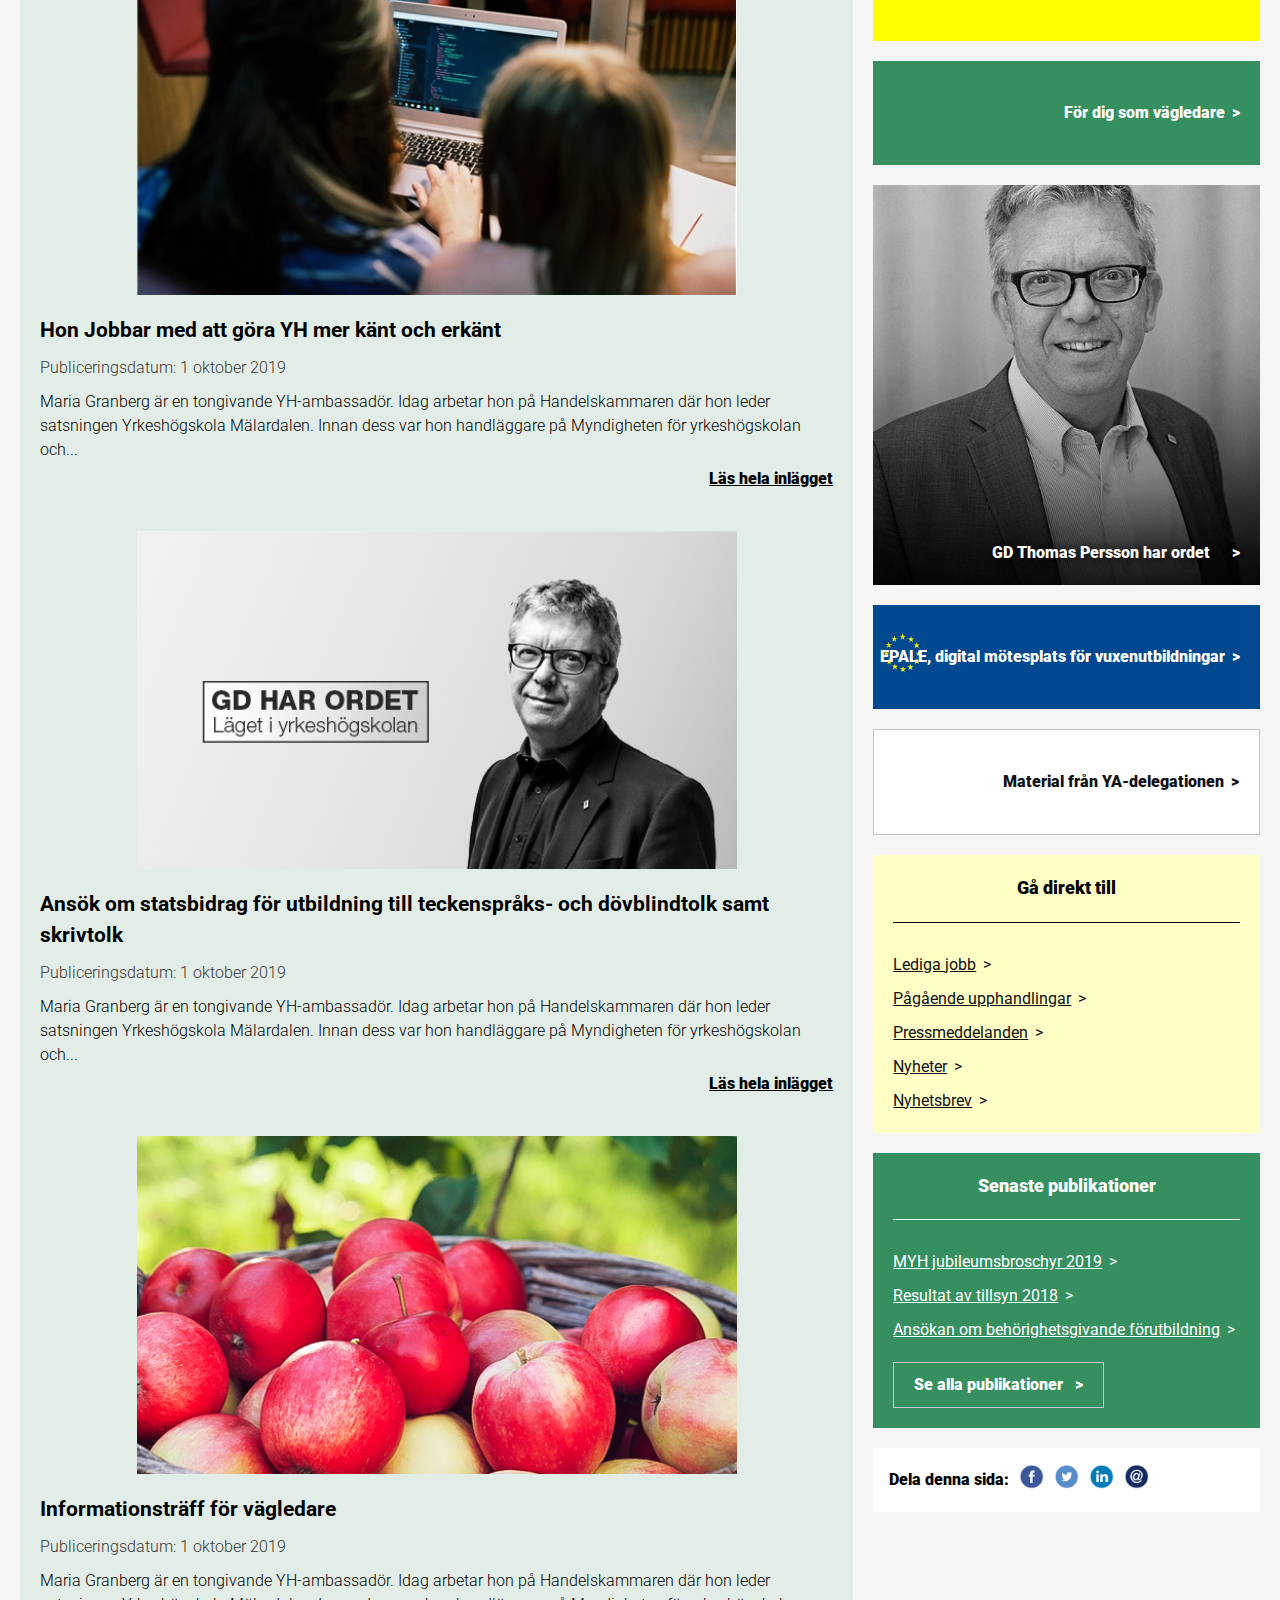
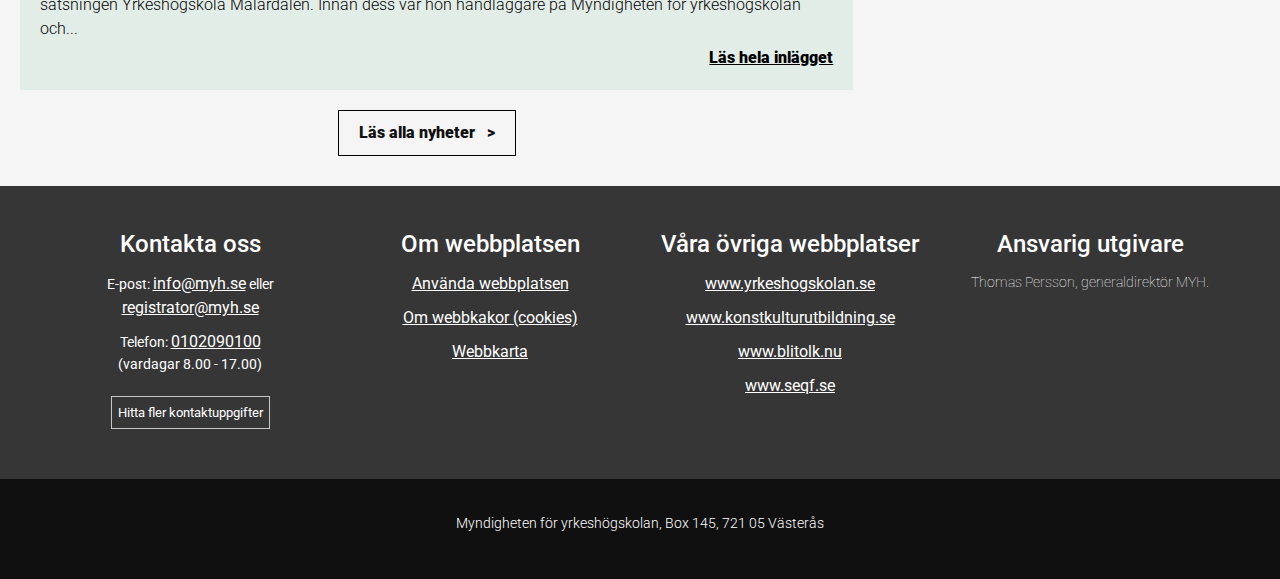
==== commit 67bb0c78: "Fix footer styling on all pages" ====
--- a/www/index.html
+++ b/www/index.html
@@ -69,7 +69,7 @@
                         <li role="menuitem"><a href="#">Nyhetsrum</a></li>
                         <li role="menuitem"><a href="kontakt.html">Kontakt</a></li>
                         <li id="close-li"> <a id=close-menu-icon href="index.html" aria-label="Stäng meny">
-                                <img class="img-close" src="media/close_icon_white.png" alt=""> stäng </a></li>
+                                <img class="img-close" src="media/close_icon_white.png" alt=""> Stäng </a></li>
                         <div id="opacity-cover-2" aria-hidden="true"></div>
                     </ul>
                 </nav>
@@ -342,46 +342,68 @@
 </div>
 
 </section>
-    <footer role="contentinfo">
+    
+<footer role="contentinfo">
         <section class="footer-container" role="region">
-            <div class="footer-section no-bull">
-                <h4>Kontakta oss</h4>
-                <ul class="no-bull" role="menu" aria-label="Kontakta oss">
-                    <li>E-post: <a href="#">info@myh.se</a> eller <a href="#">registrator@myh.se</a></li>
-                    <li>Telefon: <a href="#">0102090100</a> (vardagar 8.00 - 17.00)</li>
-                    <li><a href="#">Fler kontaktuppgifter</a></li>
-                </ul>
-            </div>
-
-            <div class="footer-section no-bull">
-                <h4>Om webbplatsen</h4>
-                <ul class="no-bull" role="menu" aria-label="Om webbplatsen">
-                    <li role="menuitem"><a href="#">Använda webbplatsen</a></li>
-                    <li role="menuitem"><a href="#">Om webbkakor (cookies)</a></li>
-                    <li role="menuitem"><a href="#">Webbkarta</a></li>
-                </ul>
-            </div>
-
-            <div class="footer-section no-bull">
-                <h4>Våra övriga webbplatser</h4>
-                <ul class="no-bull" role="menu" aria-label="Våra övriga webbplatser">
-                    <li role="menuitem"><a href="https://www.yrkeshogskolan.se">www.yrkeshogskolan.se</a></li>
-                    <li role="menuitem"><a href="https://www.konstkulturutbildning.se">www.konstkulturutbildning.se</a>
-                    </li>
-                    <li role="menuitem"><a href="https://www.blitolk.nu">www.blitolk.nu</a></li>
-                    <li role="menuitem"><a href="https://www.seqf.se">www.seqf.se</a></li>
-                </ul>
-            </div>
-
-            <section class="footer-section" role="region" aria-label="Ansvarig utgivare">
-                <h4>Ansvarig utgivare</h4>
-                <p>Thomas Persson, generaldirektör MYH.</p>
-            </section>
-        </section>
-        <section class="bottom-footer" role="region" aria-label="Myndigheten för yrkeshögskolan address">
-            <p>Myndigheten för yrkeshögskolan, Box 145, 721 05 Västerås</p>
-        </section>
-    </footer>
-</body>
-
-</html>+          <div class="footer-section no-bull">
+            <h4>Kontakta oss</h4>
+            <ul class="no-bull" role="menu" aria-label="Kontakta oss">
+              <li>
+                E-post: <a href="#">info@myh.se</a> eller
+                <a href="#">registrator@myh.se</a>
+              </li>
+              <li>Telefon: <a href="#">0102090100</a> </br>(vardagar 8.00 - 17.00)</li>
+            </ul>
+            <span class="make-margin-up"><a class="small-white-button" href="#">Hitta fler kontaktuppgifter</a></span>
+          </div>
+  
+          <div class="footer-section no-bull">
+            <h4>Om webbplatsen</h4>
+            <ul class="no-bull" role="menu" aria-label="Om webbplatsen">
+              <li role="menuitem"><a href="#">Använda webbplatsen</a></li>
+              <li role="menuitem"><a href="#">Om webbkakor (cookies)</a></li>
+              <li role="menuitem"><a href="#">Webbkarta</a></li>
+            </ul>
+          </div>
+  
+          <div class="footer-section no-bull">
+            <h4>Våra övriga webbplatser</h4>
+            <ul class="no-bull" role="menu" aria-label="Våra övriga webbplatser">
+              <li role="menuitem">
+                <a href="https://www.yrkeshogskolan.se">www.yrkeshogskolan.se</a>
+              </li>
+              <li role="menuitem">
+                <a href="https://www.konstkulturutbildning.se"
+                  >www.konstkulturutbildning.se</a
+                >
+              </li>
+              <li role="menuitem">
+                <a href="https://www.blitolk.nu">www.blitolk.nu</a>
+              </li>
+              <li role="menuitem">
+                <a href="https://www.seqf.se">www.seqf.se</a>
+              </li>
+            </ul>
+          </div>
+        </div>
+  
+          <section
+            class="footer-section"
+            role="region"
+            aria-label="Ansvarig utgivare"
+          >
+            <h4>Ansvarig utgivare</h4>
+            <p>Thomas Persson, generaldirektör MYH.</p>
+          </section>
+        </section>
+        <section
+          class="bottom-footer"
+          role="region"
+          aria-label="Myndigheten för yrkeshögskolan address"
+        >
+          <p>Myndigheten för yrkeshögskolan, Box 145, 721 05 Västerås</p>
+        </section>
+      </footer>
+    </body>
+  </html>
+  --- a/www/style/main-page.css
+++ b/www/style/main-page.css
@@ -111,7 +111,7 @@
       -ms-flex-pack: end;
           justify-content: flex-end;
   line-height: 0;
-  padding: 0;
+  padding: 20px;
 }
 
 @media (min-width: 1020px) {
@@ -213,6 +213,8 @@
   position: relative;
   width: 100%;
   cursor: text;
+  height: 45px;
+  font-size: 1.8rem;
 }
 
 .search-menu-ul input#user-search:hover {
@@ -418,7 +420,6 @@
 
 #nav-menu .burger-menu-ul li :hover {
   cursor: pointer;
-  font-size: 1.7rem;
 }
 
 @media (min-width: 1020px) {
@@ -478,28 +479,27 @@
 
 .burger-menu-image {
   width: 50px;
-  margin-bottom: 16px;
+  margin-bottom: 6px;
 }
 
 .search-menu-image {
   width: 40px;
   margin-top: 6px;
-  margin-bottom: 20px;
+  margin-bottom: 10px;
 }
 
 @media (min-width: 1020px) {
   .search-menu-image {
     width: 22px;
     height: 22px;
-    margin-top: 20px;
+    margin-top: 10px;
     margin-right: 5px;
   }
 }
 
 #toggle-menu {
   display: block;
-  height: 85px;
-  margin-top: 20px;
+  margin-bottom: 10px;
 }
 
 @media (min-width: 1020px) {
@@ -519,8 +519,7 @@
 
 #toggle-menu-2 {
   display: block;
-  height: 85px;
-  margin-top: 20px;
+  margin-bottom: 10px;
 }
 
 @media (min-width: 1020px) {
@@ -675,7 +674,13 @@
 .head-section {
   padding: 16px;
   background-color: white;
-  margin: 20px 20px 0px 20px;
+  margin: 20px 20px 20px 20px;
+  /*&:last-of-type {
+    margin-bottom: 20px;
+  }
+  &:first-of-type {
+    margin-top: 0px;
+  }*/
 }
 
 .head-section a {
@@ -709,14 +714,6 @@
   border-bottom: 1px solid #101010;
 }
 
-.head-section:last-of-type {
-  margin-bottom: 20px;
-}
-
-.head-section:first-of-type {
-  margin-top: 0px;
-}
-
 .head-section li + a {
   margin-top: 20px;
 }
@@ -729,7 +726,13 @@
 .section {
   padding: 16px;
   background-color: white;
-  margin: 20px 20px 0px 20px;
+  margin: 20px 20px 20px 20px;
+  /*&:last-of-type {
+    margin-bottom: 20px;
+  }
+  &:first-of-type {
+    margin-top: 0px;
+  }*/
 }
 
 .section a {
@@ -763,14 +766,6 @@
   border-bottom: 1px solid #101010;
 }
 
-.section:last-of-type {
-  margin-bottom: 20px;
-}
-
-.section:first-of-type {
-  margin-top: 0px;
-}
-
 .section li + a {
   margin-top: 20px;
 }
@@ -778,7 +773,13 @@
 .section-no-bg {
   padding: 16px;
   background-color: white;
-  margin: 20px 20px 0px 20px;
+  margin: 20px 20px 20px 20px;
+  /*&:last-of-type {
+    margin-bottom: 20px;
+  }
+  &:first-of-type {
+    margin-top: 0px;
+  }*/
   background-color: whitesmoke;
 }
 
@@ -813,14 +814,6 @@
   border-bottom: 1px solid #101010;
 }
 
-.section-no-bg:last-of-type {
-  margin-bottom: 20px;
-}
-
-.section-no-bg:first-of-type {
-  margin-top: 0px;
-}
-
 .section-no-bg li + a {
   margin-top: 20px;
 }
@@ -828,7 +821,13 @@
 .section-lblue {
   padding: 16px;
   background-color: white;
-  margin: 20px 20px 0px 20px;
+  margin: 20px 20px 20px 20px;
+  /*&:last-of-type {
+    margin-bottom: 20px;
+  }
+  &:first-of-type {
+    margin-top: 0px;
+  }*/
   background-color: #bfe1f2;
 }
 
@@ -863,14 +862,6 @@
   border-bottom: 1px solid #101010;
 }
 
-.section-lblue:last-of-type {
-  margin-bottom: 20px;
-}
-
-.section-lblue:first-of-type {
-  margin-top: 0px;
-}
-
 .section-lblue li + a {
   margin-top: 20px;
 }
@@ -878,7 +869,13 @@
 .section-lgrey {
   padding: 16px;
   background-color: white;
-  margin: 20px 20px 0px 20px;
+  margin: 20px 20px 20px 20px;
+  /*&:last-of-type {
+    margin-bottom: 20px;
+  }
+  &:first-of-type {
+    margin-top: 0px;
+  }*/
   background-color: #c4c4c4;
 }
 
@@ -913,14 +910,6 @@
   border-bottom: 1px solid #101010;
 }
 
-.section-lgrey:last-of-type {
-  margin-bottom: 20px;
-}
-
-.section-lgrey:first-of-type {
-  margin-top: 0px;
-}
-
 .section-lgrey li + a {
   margin-top: 20px;
 }
@@ -928,7 +917,13 @@
 .section-green {
   padding: 16px;
   background-color: white;
-  margin: 20px 20px 0px 20px;
+  margin: 20px 20px 20px 20px;
+  /*&:last-of-type {
+    margin-bottom: 20px;
+  }
+  &:first-of-type {
+    margin-top: 0px;
+  }*/
   background-color: #368f5f;
   color: white;
 }
@@ -964,14 +959,6 @@
   border-bottom: 1px solid #101010;
 }
 
-.section-green:last-of-type {
-  margin-bottom: 20px;
-}
-
-.section-green:first-of-type {
-  margin-top: 0px;
-}
-
 .section-green li + a {
   margin-top: 20px;
 }
@@ -987,7 +974,13 @@
 .section-lyellow {
   padding: 16px;
   background-color: white;
-  margin: 20px 20px 0px 20px;
+  margin: 20px 20px 20px 20px;
+  /*&:last-of-type {
+    margin-bottom: 20px;
+  }
+  &:first-of-type {
+    margin-top: 0px;
+  }*/
   background-color: #ffffc6;
 }
 
@@ -1022,14 +1015,6 @@
   border-bottom: 1px solid #101010;
 }
 
-.section-lyellow:last-of-type {
-  margin-bottom: 20px;
-}
-
-.section-lyellow:first-of-type {
-  margin-top: 0px;
-}
-
 .section-lyellow li + a {
   margin-top: 20px;
 }
@@ -1037,7 +1022,13 @@
 .section-yellow {
   padding: 16px;
   background-color: white;
-  margin: 20px 20px 0px 20px;
+  margin: 20px 20px 20px 20px;
+  /*&:last-of-type {
+    margin-bottom: 20px;
+  }
+  &:first-of-type {
+    margin-top: 0px;
+  }*/
   background-color: #ffff00;
 }
 
@@ -1072,14 +1063,6 @@
   border-bottom: 1px solid #101010;
 }
 
-.section-yellow:last-of-type {
-  margin-bottom: 20px;
-}
-
-.section-yellow:first-of-type {
-  margin-top: 0px;
-}
-
 .section-yellow li + a {
   margin-top: 20px;
 }
@@ -1087,7 +1070,13 @@
 .section-grey {
   padding: 16px;
   background-color: white;
-  margin: 20px 20px 0px 20px;
+  margin: 20px 20px 20px 20px;
+  /*&:last-of-type {
+    margin-bottom: 20px;
+  }
+  &:first-of-type {
+    margin-top: 0px;
+  }*/
   background-color: #c4c4c4;
 }
 
@@ -1122,14 +1111,6 @@
   border-bottom: 1px solid #101010;
 }
 
-.section-grey:last-of-type {
-  margin-bottom: 20px;
-}
-
-.section-grey:first-of-type {
-  margin-top: 0px;
-}
-
 .section-grey li + a {
   margin-top: 20px;
 }
@@ -1137,7 +1118,13 @@
 .section-dgrey {
   padding: 16px;
   background-color: white;
-  margin: 20px 20px 0px 20px;
+  margin: 20px 20px 20px 20px;
+  /*&:last-of-type {
+    margin-bottom: 20px;
+  }
+  &:first-of-type {
+    margin-top: 0px;
+  }*/
   background-color: #2b2b2b;
   color: white;
 }
@@ -1173,14 +1160,6 @@
   border-bottom: 1px solid #101010;
 }
 
-.section-dgrey:last-of-type {
-  margin-bottom: 20px;
-}
-
-.section-dgrey:first-of-type {
-  margin-top: 0px;
-}
-
 .section-dgrey li + a {
   margin-top: 20px;
 }
@@ -1188,7 +1167,13 @@
 .section-black {
   padding: 16px;
   background-color: white;
-  margin: 20px 20px 0px 20px;
+  margin: 20px 20px 20px 20px;
+  /*&:last-of-type {
+    margin-bottom: 20px;
+  }
+  &:first-of-type {
+    margin-top: 0px;
+  }*/
   background-color: #101012;
   color: white;
 }
@@ -1222,14 +1207,6 @@
 
 .section-black h4 {
   border-bottom: 1px solid #101010;
-}
-
-.section-black:last-of-type {
-  margin-bottom: 20px;
-}
-
-.section-black:first-of-type {
-  margin-top: 0px;
 }
 
 .section-black li + a {
@@ -1491,6 +1468,12 @@
   color: white;
 }
 
+@media (min-width: 1020px) {
+  a.to-top-btn {
+    display: none;
+  }
+}
+
 /*** 
 STYLED LINKS 
 ***/
@@ -1733,7 +1716,13 @@
           align-items: center;
   padding: 16px;
   background-color: white;
-  margin: 20px 20px 0px 20px;
+  margin: 20px 20px 20px 20px;
+  /*&:last-of-type {
+    margin-bottom: 20px;
+  }
+  &:first-of-type {
+    margin-top: 0px;
+  }*/
   background-color: #bfe1f2;
 }
 
@@ -1766,14 +1755,6 @@
 
 #contact-form-section h4 {
   border-bottom: 1px solid #101010;
-}
-
-#contact-form-section:last-of-type {
-  margin-bottom: 20px;
-}
-
-#contact-form-section:first-of-type {
-  margin-top: 0px;
 }
 
 #contact-form-section li + a {
@@ -1850,20 +1831,28 @@
   text-align: left;
 }
 
-#contact-section-container #section-map {
+#grid-hitta {
+  margin-bottom: 20px;
+}
+
+#grid-hitta p {
+  margin-top: 20px;
+}
+
+#grid-hitta #section-map {
   position: relative;
-  overflow: hidden;
-  margin-bottom: 25px;
-  padding-top: 56.25%;
-}
-
-#contact-section-container #section-map iframe {
+  width: 100%;
+  height: 0;
+  padding-bottom: 56.25%;
+}
+
+#grid-hitta #section-map iframe {
   position: absolute;
   top: 0;
+  left: 0;
   width: 100%;
   height: 100%;
-  border: 0;
-  margin-top: 20px;
+  margin-top: 10px;
 }
 
 /***
@@ -2410,6 +2399,7 @@
 FOOTER
 **/
 footer {
+  margin-top: 20px;
   width: 100%;
   background-color: #363636;
   position: relative;
@@ -2590,52 +2580,86 @@
     display: grid;
     -ms-grid-columns: 1fr 420px;
         grid-template-columns: 1fr 420px;
-    -ms-grid-rows: 1fr 500px 200px;
-        grid-template-rows: 1fr 500px 200px;
-        grid-template-areas: "kontakt-form kontakt-telefon" "grid-hitta kontakt-3x";
-  }
-  .grid-container-kontakt .head-section {
-    grid-area: kontakt-head;
-  }
-  .grid-container-kontakt #contact-form-section {
+    -ms-grid-rows: 1fr;
+        grid-template-rows: 1fr;
+        grid-template-areas: "contact-main contact-aside";
+  }
+  .grid-container-kontakt #contact-main {
     -ms-grid-row: 1;
     -ms-grid-column: 1;
+    grid-area: contact-main;
+  }
+  .grid-container-kontakt #contact-main #contact-form-section {
     grid-area: kontakt-form;
   }
-  .grid-container-kontakt #contact-form-section form {
+  .grid-container-kontakt #contact-main #contact-form-section form {
     width: 100%;
   }
-  .grid-container-kontakt #contact-section-container {
+  .grid-container-kontakt #contact-aside {
     -ms-grid-row: 1;
     -ms-grid-column: 2;
+    grid-area: contact-aside;
+    margin-top: 20px;
+  }
+  .grid-container-kontakt #contact-aside #grid-3x {
+    grid-area: kontakt-3x;
+  }
+  .grid-container-kontakt #contact-aside #grid-hitta {
+    grid-area: grid-hitta;
+  }
+  /* 
+  .head-section {
+    grid-area: contact-head;
+  }
+
+  #contact-form-section {
+    grid-area: kontakt-form;
+
+    form {
+      width: 100%;
+    }
+  }
+
+  #contact-section-container {
     grid-area: kontakt-telefon;
-  }
-  .grid-container-kontakt #contact-section-container #grid-tele {
-    margin: 20px 20px 0px 20px;
-  }
-  .grid-container-kontakt #grid-3x {
-    -ms-grid-row: 2;
-    -ms-grid-column: 2;
+
+    #grid-tele {
+      margin: 20px 20px 0px 20px;
+    }
+  }
+
+  #grid-3x {
     grid-area: kontakt-3x;
   }
-  .grid-container-kontakt #grid-3x #grid-hitta {
-    -ms-grid-row: 2;
-    -ms-grid-column: 1;
+
+  #grid-hitta {
     grid-area: grid-hitta;
-  }
-  .grid-container-kontakt #grid-3x #grid-hitta #section-map {
-    width: 100%;
-  }
-  .grid-container-kontakt #grid-3x #grid-hitta #section-map iframe {
-    width: 100%;
-    height: 400px;
-  }
+
+    #section-map {
+<<<<<<< HEAD
+      width: 100%;
+      margin-top: 14px;
+      margin-bottom: 20px;
+=======
+      //width: 100%;
+>>>>>>> master
+
+      iframe {
+       // width: 100%;
+      //  height: 400px;
+      }
+    }
+
+    #grid-org {
+    }
+  }
+} */
   /** Om Oss **/
   .grid-container-om-oss {
     display: -ms-grid;
     display: grid;
-    -ms-grid-columns: 1fr 400px;
-        grid-template-columns: 1fr 400px;
+    -ms-grid-columns: 1fr 420px;
+        grid-template-columns: 1fr 420px;
     -ms-grid-rows: 1fr;
         grid-template-rows: 1fr;
         grid-template-areas: "om-oss-main om-oss-aside";
@@ -2655,4 +2679,27 @@
     margin-top: 20px;
   }
 }
+
+.flex-container {
+  display: -webkit-box;
+  display: -ms-flexbox;
+  display: flex;
+  -webkit-box-orient: horizontal;
+  -webkit-box-direction: normal;
+      -ms-flex-flow: row wrap;
+          flex-flow: row wrap;
+  -webkit-box-pack: center;
+      -ms-flex-pack: center;
+          justify-content: center;
+}
+
+.flex-container .flex-item {
+  width: 30%;
+}
+
+@media screen and (max-width: 930px) {
+  .flex-container .flex-item {
+    width: unset;
+  }
+}
 /*# sourceMappingURL=main-page.css.map */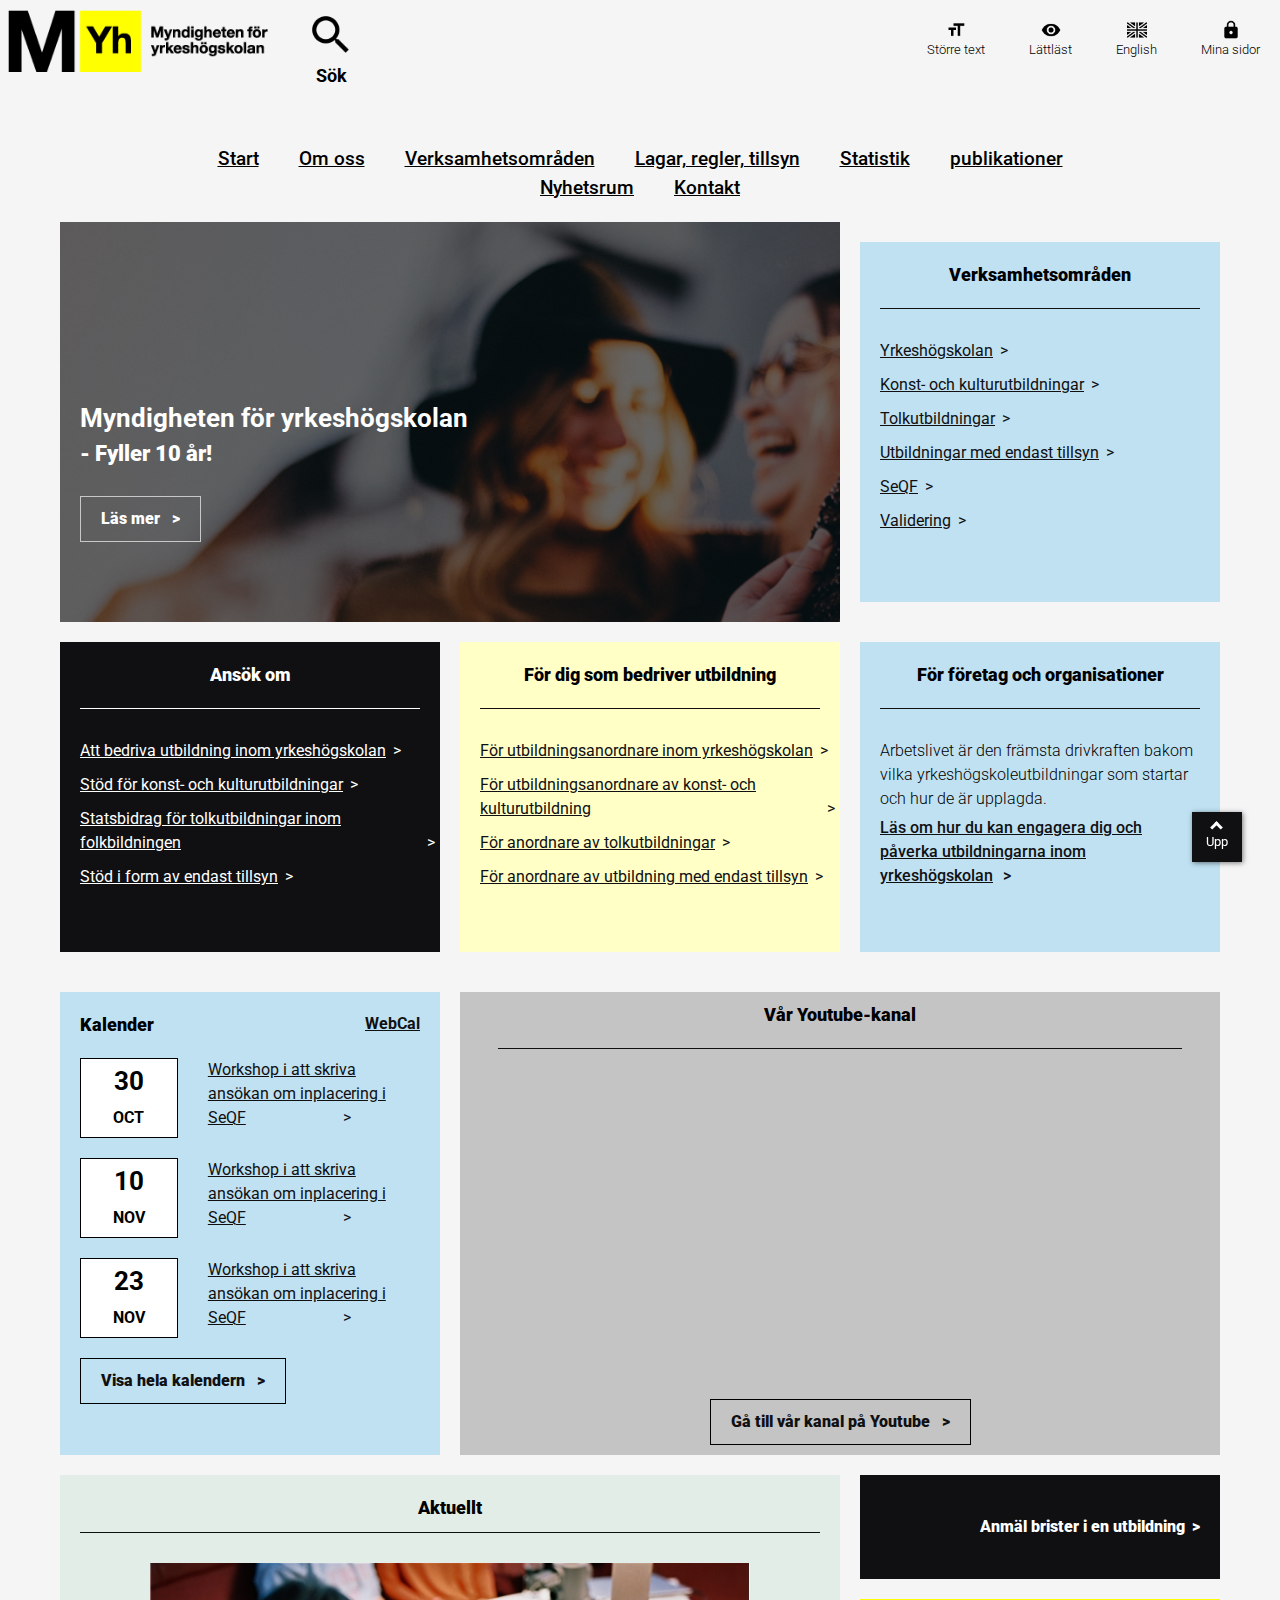
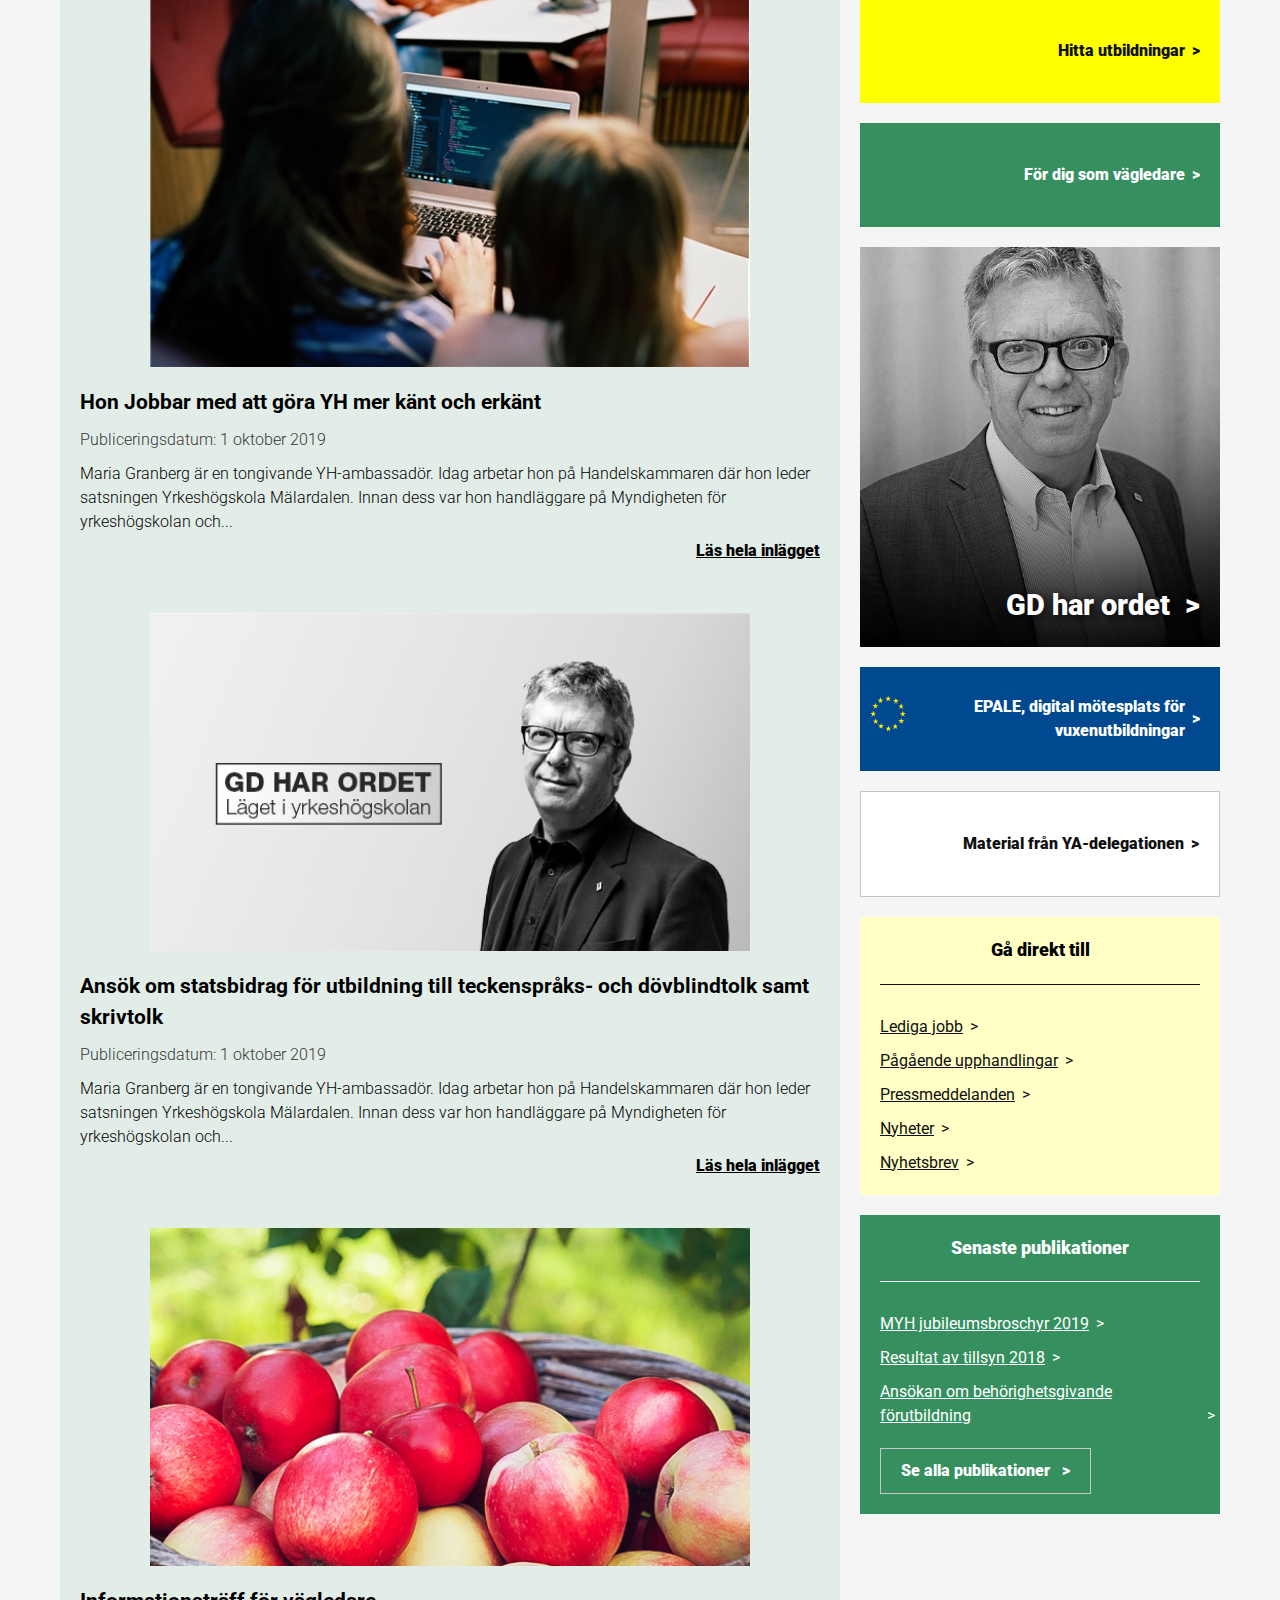
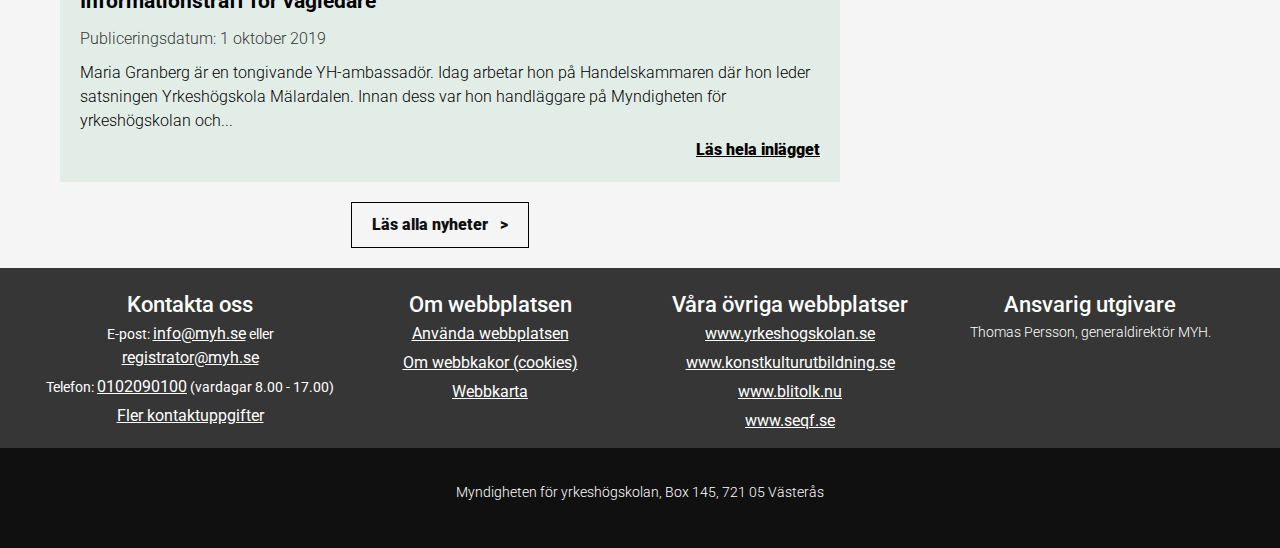
==== commit 4f2b16f9: "Design new desktop menu" ====
--- a/www/index.html
+++ b/www/index.html
@@ -38,7 +38,7 @@
                             <input id="menu-submit" type="submit" name="submit" value="Skicka" aria-required="true"
                                 aria-label="Skicka sökningen" />
                             <label id="close-label" for="close-form"> <img id="img-close-search"
-                                    src="media/close_icon_white.png" alt=""> Stäng </label>
+                                    src="media/close_icon_white.png" alt=""> stäng </label>
                             <input id="menu-submit-close" type="submit" value="stäng" name="close-form" role="button"
                                 aria-required="false" aria-label="Stäng sökmeny" />
                         </form>
@@ -69,7 +69,7 @@
                         <li role="menuitem"><a href="#">Nyhetsrum</a></li>
                         <li role="menuitem"><a href="kontakt.html">Kontakt</a></li>
                         <li id="close-li"> <a id=close-menu-icon href="index.html" aria-label="Stäng meny">
-                                <img class="img-close" src="media/close_icon_white.png" alt=""> Stäng </a></li>
+                                <img class="img-close" src="media/close_icon_white.png" alt=""> stäng </a></li>
                         <div id="opacity-cover-2" aria-hidden="true"></div>
                     </ul>
                 </nav>
@@ -103,6 +103,18 @@
                     <span>Mina sidor</span>
                 </a>
             </li>
+        </ul>
+    </nav>
+    <nav class="desktop-navigation">
+        <ul class="desktop-ul">
+            <li><a href="index.html">Start</a></li>
+            <li><a href="om_oss.html">Om oss</a></li>
+            <li><a href="verksamhet.html">Verksamhetsområden</a></li>
+            <li><a href="#">Lagar, regler, tillsyn</a></li>
+            <li><a href="#">Statistik</a></li>
+            <li><a href="#">publikationer</a></li>
+            <li><a href="#">Nyhetsrum</a></li>
+            <li><a href="kontakt.html">Kontakt</a></li>
         </ul>
     </nav>
     
@@ -116,7 +128,7 @@
                 <a class="white-button" href="#" aria-label="Läs mer">Läs mer</a>
             </article>
         </header>
-        
+
         <section class="frontpage-link-container section-lblue" id="grid-verks" role="region" aria-label="Verksamhetsområden">
             <h4>Verksamhetsområden</h4>
             <ul role="menu">
@@ -226,7 +238,7 @@
         </section>
 
         <section class="thomas-image" role="region" aria-label="GD har ordet">
-            <a href="#">GD Thomas Persson har ordet</a>
+            <a href="#">GD har ordet</a>
         </section>
 
         <section class="epale-image" role="region" aria-label="EPALE, digital mötesplats för vuxenutbildningar">
@@ -259,38 +271,6 @@
         <a class="white-button" id="publikationer-a" href="#" aria-label="Se alla publikationer">Se alla
             publikationer</a>
     </section>
-
-    <section
-        class="social section"
-        role="region"
-        id="dela-om-oss"
-        aria-label="Dela denna sida"
-      >
-        <h2>Dela denna sida: </h2>
-        <ul class="no-bull social-icons" id="dela-om-oss-ul" role="menubar">
-          <li role="menuitem">
-            <a href="#"
-              ><img src="media/share_fb.png" width="45" height="45" alt="Facebook"
-            /></a>
-          </li>
-          <li role="menuitem">
-            <a href="#"
-              ><img src="media/share_twitter.png" width="45" height="45" alt="Twitter"
-            /></a>
-          </li>
-          <li role="menuitem">
-            <a href="#"
-              ><img src="media/share_linkedin.png" width="45" height="45" alt="linkedin"
-            /></a>
-          </li>
-          <li role="menuitem">
-            <a href="#"
-              ><img src="media/share_email.png" width="45" height="45" alt="E-mail"
-            /></a>
-          </li>
-        </ul>
-      </section>
-
 </aside>
 
     <section class="aktuellt" role="region" aria-label="Nyheter">
@@ -342,68 +322,46 @@
 </div>
 
 </section>
-    
-<footer role="contentinfo">
+    <footer role="contentinfo">
         <section class="footer-container" role="region">
-          <div class="footer-section no-bull">
-            <h4>Kontakta oss</h4>
-            <ul class="no-bull" role="menu" aria-label="Kontakta oss">
-              <li>
-                E-post: <a href="#">info@myh.se</a> eller
-                <a href="#">registrator@myh.se</a>
-              </li>
-              <li>Telefon: <a href="#">0102090100</a> </br>(vardagar 8.00 - 17.00)</li>
-            </ul>
-            <span class="make-margin-up"><a class="small-white-button" href="#">Hitta fler kontaktuppgifter</a></span>
-          </div>
-  
-          <div class="footer-section no-bull">
-            <h4>Om webbplatsen</h4>
-            <ul class="no-bull" role="menu" aria-label="Om webbplatsen">
-              <li role="menuitem"><a href="#">Använda webbplatsen</a></li>
-              <li role="menuitem"><a href="#">Om webbkakor (cookies)</a></li>
-              <li role="menuitem"><a href="#">Webbkarta</a></li>
-            </ul>
-          </div>
-  
-          <div class="footer-section no-bull">
-            <h4>Våra övriga webbplatser</h4>
-            <ul class="no-bull" role="menu" aria-label="Våra övriga webbplatser">
-              <li role="menuitem">
-                <a href="https://www.yrkeshogskolan.se">www.yrkeshogskolan.se</a>
-              </li>
-              <li role="menuitem">
-                <a href="https://www.konstkulturutbildning.se"
-                  >www.konstkulturutbildning.se</a
-                >
-              </li>
-              <li role="menuitem">
-                <a href="https://www.blitolk.nu">www.blitolk.nu</a>
-              </li>
-              <li role="menuitem">
-                <a href="https://www.seqf.se">www.seqf.se</a>
-              </li>
-            </ul>
-          </div>
-        </div>
-  
-          <section
-            class="footer-section"
-            role="region"
-            aria-label="Ansvarig utgivare"
-          >
-            <h4>Ansvarig utgivare</h4>
-            <p>Thomas Persson, generaldirektör MYH.</p>
-          </section>
-        </section>
-        <section
-          class="bottom-footer"
-          role="region"
-          aria-label="Myndigheten för yrkeshögskolan address"
-        >
-          <p>Myndigheten för yrkeshögskolan, Box 145, 721 05 Västerås</p>
-        </section>
-      </footer>
-    </body>
-  </html>
-  +            <div class="footer-section no-bull">
+                <h4>Kontakta oss</h4>
+                <ul class="no-bull" role="menu" aria-label="Kontakta oss">
+                    <li>E-post: <a href="#">info@myh.se</a> eller <a href="#">registrator@myh.se</a></li>
+                    <li>Telefon: <a href="#">0102090100</a> (vardagar 8.00 - 17.00)</li>
+                    <li><a href="#">Fler kontaktuppgifter</a></li>
+                </ul>
+            </div>
+
+            <div class="footer-section no-bull">
+                <h4>Om webbplatsen</h4>
+                <ul class="no-bull" role="menu" aria-label="Om webbplatsen">
+                    <li role="menuitem"><a href="#">Använda webbplatsen</a></li>
+                    <li role="menuitem"><a href="#">Om webbkakor (cookies)</a></li>
+                    <li role="menuitem"><a href="#">Webbkarta</a></li>
+                </ul>
+            </div>
+
+            <div class="footer-section no-bull">
+                <h4>Våra övriga webbplatser</h4>
+                <ul class="no-bull" role="menu" aria-label="Våra övriga webbplatser">
+                    <li role="menuitem"><a href="https://www.yrkeshogskolan.se">www.yrkeshogskolan.se</a></li>
+                    <li role="menuitem"><a href="https://www.konstkulturutbildning.se">www.konstkulturutbildning.se</a>
+                    </li>
+                    <li role="menuitem"><a href="https://www.blitolk.nu">www.blitolk.nu</a></li>
+                    <li role="menuitem"><a href="https://www.seqf.se">www.seqf.se</a></li>
+                </ul>
+            </div>
+
+            <section class="footer-section" role="region" aria-label="Ansvarig utgivare">
+                <h4>Ansvarig utgivare</h4>
+                <p>Thomas Persson, generaldirektör MYH.</p>
+            </section>
+        </section>
+        <section class="bottom-footer" role="region" aria-label="Myndigheten för yrkeshögskolan address">
+            <p>Myndigheten för yrkeshögskolan, Box 145, 721 05 Västerås</p>
+        </section>
+    </footer>
+</body>
+
+</html>--- a/www/style/main-page.css
+++ b/www/style/main-page.css
@@ -20,32 +20,13 @@
   }
 }
 
-@media (min-width: 1020px) {
-  .top-links-nav .top-links-ul {
-    margin: 5px 5px 0px 0px;
-  }
-}
-
 .top-links-nav .top-links-ul .top-links-li {
   display: inline-block;
   margin: 0px 20px;
 }
 
-@media (min-width: 1020px) {
-  .top-links-nav .top-links-ul .top-links-li {
-    margin: 0px 6px;
-  }
-}
-
 .top-links-nav .top-links-ul .top-links-li span {
   white-space: nowrap;
-  font-size: 0.8rem;
-}
-
-@media (min-width: 1020px) {
-  .top-links-nav .top-links-ul .top-links-li span {
-    font-size: 0.7rem;
-  }
 }
 
 .top-links-nav .top-links-ul .top-links-li a {
@@ -58,16 +39,8 @@
           flex-direction: column;
   color: black;
   text-decoration: none;
+  font-size: 0.8rem;
   font-weight: 300;
-}
-
-@media (min-width: 1020px) {
-  .top-links-nav .top-links-ul .top-links-li a {
-    -webkit-box-orient: horizontal;
-    -webkit-box-direction: normal;
-        -ms-flex-direction: row;
-            flex-direction: row;
-  }
 }
 
 .top-links-nav .top-links-ul .top-links-li a .top-links-image {
@@ -77,14 +50,6 @@
   margin-bottom: 0px;
   width: 20px;
   height: 20px;
-}
-
-@media (min-width: 1020px) {
-  .top-links-nav .top-links-ul .top-links-li a .top-links-image {
-    margin-right: 5px;
-    width: 15px;
-    height: 15px;
-  }
 }
 
 input:focus:not(:checked) + #toggle-menu,
@@ -111,7 +76,7 @@
       -ms-flex-pack: end;
           justify-content: flex-end;
   line-height: 0;
-  padding: 20px;
+  padding: 0;
 }
 
 @media (min-width: 1020px) {
@@ -122,20 +87,21 @@
         grid-template-columns: 280px 120px 1fr;
     -ms-grid-rows: 1fr 40px;
         grid-template-rows: 1fr 40px;
-        grid-template-areas: "a b c" "d d d";
+        grid-template-areas: "a b c"+ "d d d";
   }
 }
 
 .main-menu-nav #main-menu-li-logo {
   position: absolute;
-  left: 20px;
-  top: 20px;
+  left: 8px;
+  top: 0;
 }
 
 @media (min-width: 1020px) {
   .main-menu-nav #main-menu-li-logo {
-    /*position: relative;
-                left: auto;
+    /*position: relative;
+                left: auto;
                 top: auto;*/
     display: inline-block;
     grid-area: a;
@@ -170,7 +136,7 @@
 .main-menu-nav .main-menu-li-links {
   width: 50px;
   margin-right: 8px;
-  margin-bottom: 8px;
+  margin-bottom: 20px;
   text-align: center;
 }
 
@@ -183,7 +149,6 @@
     text-align: center;
     padding-right: 10px;
     width: 60px;
-    grid-area: b;
   }
 }
 
@@ -209,15 +174,15 @@
   cursor: text;
 }
 
-.search-menu-ul input#user-search {
-  position: relative;
-  width: 100%;
+.search-menu-ul #user-search {
+  position: relative;
+  line-height: 36px;
+  font-size: 1.5rem;
+  width: 90%;
   cursor: text;
-  height: 45px;
-  font-size: 1.8rem;
-}
-
-.search-menu-ul input#user-search:hover {
+}
+
+.search-menu-ul #user-search:hover {
   cursor: text;
 }
 
@@ -228,7 +193,7 @@
   position: fixed;
   top: 0;
   left: 0;
-  z-index: 3;
+  z-index: 2;
   overflow: hidden;
   cursor: default;
 }
@@ -243,7 +208,6 @@
   left: 0;
   z-index: 3;
   width: 100%;
-  padding: 20px;
   height: 0px;
   cursor: default;
 }
@@ -276,12 +240,11 @@
   background: transparent;
   margin-top: 16px;
   width: 90px;
-  border: 1px solid #fafafa;
 }
 
 .search-menu-ul form #menu-submit:hover {
   cursor: pointer;
-  border: 1px solid white;
+  font-weight: bold;
 }
 
 @media (min-width: 1020px) {
@@ -326,6 +289,7 @@
 }
 
 #nav-menu .burger-menu-ul {
+  visibility: hidden;
   z-index: 5;
   position: absolute;
   left: 0;
@@ -348,9 +312,8 @@
     margin-left: -8px;
     padding-right: 8px;
     height: 43px;
-    -webkit-box-pack: center;
-        -ms-flex-pack: center;
-            justify-content: center;
+    -ms-flex-pack: distribute;
+        justify-content: space-around;
   }
 }
 
@@ -420,6 +383,7 @@
 
 #nav-menu .burger-menu-ul li :hover {
   cursor: pointer;
+  font-size: 1.7rem;
 }
 
 @media (min-width: 1020px) {
@@ -477,49 +441,20 @@
   }
 }
 
-.burger-menu-image {
+.burger-menu-image,
+.search-menu-image {
   width: 50px;
-  margin-bottom: 6px;
-}
-
-.search-menu-image {
-  width: 40px;
-  margin-top: 6px;
-  margin-bottom: 10px;
-}
-
-@media (min-width: 1020px) {
-  .search-menu-image {
-    width: 22px;
-    height: 22px;
-    margin-top: 10px;
-    margin-right: 5px;
-  }
+  margin-bottom: 16px;
 }
 
 #toggle-menu {
   display: block;
-  margin-bottom: 10px;
-}
-
-@media (min-width: 1020px) {
-  #toggle-menu {
-    display: -webkit-box;
-    display: -ms-flexbox;
-    display: flex;
-    -webkit-box-orient: horizontal;
-    -webkit-box-direction: normal;
-        -ms-flex-flow: row;
-            flex-flow: row;
-    -webkit-box-align: center;
-        -ms-flex-align: center;
-            align-items: center;
-  }
+  height: 85px;
 }
 
 #toggle-menu-2 {
   display: block;
-  margin-bottom: 10px;
+  height: 85px;
 }
 
 @media (min-width: 1020px) {
@@ -572,8 +507,69 @@
   }
 }
 
-/*** 
-DEFAULT STYLING 
+.desktop-navigation {
+  display: -webkit-box;
+  display: -ms-flexbox;
+  display: flex;
+  -webkit-box-pack: center;
+      -ms-flex-pack: center;
+          justify-content: center;
+}
+
+@media screen and (max-width: 930px) {
+  .desktop-navigation {
+    display: none;
+  }
+}
+
+.desktop-navigation .desktop-ul {
+  display: -webkit-box;
+  display: -ms-flexbox;
+  display: flex;
+  -webkit-box-orient: horizontal;
+  -webkit-box-direction: normal;
+      -ms-flex-flow: row wrap;
+          flex-flow: row wrap;
+  -webkit-box-pack: center;
+      -ms-flex-pack: center;
+          justify-content: center;
+  width: 70%;
+}
+
+.desktop-navigation .desktop-ul li {
+  display: inline-block;
+}
+
+.desktop-navigation .desktop-ul li a {
+  white-space: nowrap;
+  padding: 10px 20px;
+  font-weight: 500;
+  font-size: 19px;
+  color: black;
+  -webkit-transition: -webkit-text-decoration 0.5s;
+  transition: -webkit-text-decoration 0.5s;
+  transition: text-decoration 0.5s;
+  transition: text-decoration 0.5s, -webkit-text-decoration 0.5s;
+}
+
+.desktop-navigation .desktop-ul li a:hover {
+  text-decoration: none;
+  background: lightgrey;
+}
+
+.desktop-navigation .desktop-ul li a:active {
+  position: relative;
+  top: 1px;
+}
+
+@media screen and (min-width: 1610px) {
+  .desktop-navigation .desktop-ul li + li {
+    border-left: 2px solid black;
+  }
+}
+
+/*** 
+DEFAULT STYLING 
 ***/
 * {
   padding: 0px;
@@ -610,20 +606,10 @@
 
 .page {
   margin-top: 20px;
-  /*** HOLY GRAIL DESIGN 
-- For bigger screens ***/
-}
-
-@media (min-width: 1020px) {
-  .page .page {
-    width: 1200px;
-    margin: 0 auto;
-    margin-top: 20px;
-  }
-}
-
-/*** 
-DEFAULT FONT SIZES
+}
+
+/*** 
+DEFAULT FONT SIZES
 ***/
 h1 {
   font-size: 1.9rem;
@@ -668,18 +654,18 @@
   color: #000000;
 }
 
-/*** 
-DEFAULT STYLING PAGES 
+/*** 
+DEFAULT STYLING PAGES 
 ***/
 .head-section {
   padding: 16px;
   background-color: white;
   margin: 20px 20px 20px 20px;
-  /*&:last-of-type {
-    margin-bottom: 20px;
-  }
-  &:first-of-type {
-    margin-top: 0px;
+  /*&:last-of-type {
+    margin-bottom: 20px;
+  }
+  &:first-of-type {
+    margin-top: 0px;
   }*/
 }
 
@@ -727,11 +713,11 @@
   padding: 16px;
   background-color: white;
   margin: 20px 20px 20px 20px;
-  /*&:last-of-type {
-    margin-bottom: 20px;
-  }
-  &:first-of-type {
-    margin-top: 0px;
+  /*&:last-of-type {
+    margin-bottom: 20px;
+  }
+  &:first-of-type {
+    margin-top: 0px;
   }*/
 }
 
@@ -774,11 +760,11 @@
   padding: 16px;
   background-color: white;
   margin: 20px 20px 20px 20px;
-  /*&:last-of-type {
-    margin-bottom: 20px;
-  }
-  &:first-of-type {
-    margin-top: 0px;
+  /*&:last-of-type {
+    margin-bottom: 20px;
+  }
+  &:first-of-type {
+    margin-top: 0px;
   }*/
   background-color: whitesmoke;
 }
@@ -822,11 +808,11 @@
   padding: 16px;
   background-color: white;
   margin: 20px 20px 20px 20px;
-  /*&:last-of-type {
-    margin-bottom: 20px;
-  }
-  &:first-of-type {
-    margin-top: 0px;
+  /*&:last-of-type {
+    margin-bottom: 20px;
+  }
+  &:first-of-type {
+    margin-top: 0px;
   }*/
   background-color: #bfe1f2;
 }
@@ -870,11 +856,11 @@
   padding: 16px;
   background-color: white;
   margin: 20px 20px 20px 20px;
-  /*&:last-of-type {
-    margin-bottom: 20px;
-  }
-  &:first-of-type {
-    margin-top: 0px;
+  /*&:last-of-type {
+    margin-bottom: 20px;
+  }
+  &:first-of-type {
+    margin-top: 0px;
   }*/
   background-color: #c4c4c4;
 }
@@ -918,11 +904,11 @@
   padding: 16px;
   background-color: white;
   margin: 20px 20px 20px 20px;
-  /*&:last-of-type {
-    margin-bottom: 20px;
-  }
-  &:first-of-type {
-    margin-top: 0px;
+  /*&:last-of-type {
+    margin-bottom: 20px;
+  }
+  &:first-of-type {
+    margin-top: 0px;
   }*/
   background-color: #368f5f;
   color: white;
@@ -975,11 +961,11 @@
   padding: 16px;
   background-color: white;
   margin: 20px 20px 20px 20px;
-  /*&:last-of-type {
-    margin-bottom: 20px;
-  }
-  &:first-of-type {
-    margin-top: 0px;
+  /*&:last-of-type {
+    margin-bottom: 20px;
+  }
+  &:first-of-type {
+    margin-top: 0px;
   }*/
   background-color: #ffffc6;
 }
@@ -1023,11 +1009,11 @@
   padding: 16px;
   background-color: white;
   margin: 20px 20px 20px 20px;
-  /*&:last-of-type {
-    margin-bottom: 20px;
-  }
-  &:first-of-type {
-    margin-top: 0px;
+  /*&:last-of-type {
+    margin-bottom: 20px;
+  }
+  &:first-of-type {
+    margin-top: 0px;
   }*/
   background-color: #ffff00;
 }
@@ -1071,11 +1057,11 @@
   padding: 16px;
   background-color: white;
   margin: 20px 20px 20px 20px;
-  /*&:last-of-type {
-    margin-bottom: 20px;
-  }
-  &:first-of-type {
-    margin-top: 0px;
+  /*&:last-of-type {
+    margin-bottom: 20px;
+  }
+  &:first-of-type {
+    margin-top: 0px;
   }*/
   background-color: #c4c4c4;
 }
@@ -1119,11 +1105,11 @@
   padding: 16px;
   background-color: white;
   margin: 20px 20px 20px 20px;
-  /*&:last-of-type {
-    margin-bottom: 20px;
-  }
-  &:first-of-type {
-    margin-top: 0px;
+  /*&:last-of-type {
+    margin-bottom: 20px;
+  }
+  &:first-of-type {
+    margin-top: 0px;
   }*/
   background-color: #2b2b2b;
   color: white;
@@ -1168,11 +1154,11 @@
   padding: 16px;
   background-color: white;
   margin: 20px 20px 20px 20px;
-  /*&:last-of-type {
-    margin-bottom: 20px;
-  }
-  &:first-of-type {
-    margin-top: 0px;
+  /*&:last-of-type {
+    margin-bottom: 20px;
+  }
+  &:first-of-type {
+    margin-top: 0px;
   }*/
   background-color: #101012;
   color: white;
@@ -1244,8 +1230,8 @@
   list-style-type: none;
 }
 
-/*** 
-BUTTONS 
+/*** 
+BUTTONS 
 ***/
 /* Button on top of image */
 .std-button {
@@ -1378,43 +1364,6 @@
 
 .section-button a:hover:after {
   right: 0;
-}
-
-.small-white-button {
-  border: 1px solid #c8c8c8;
-  color: white;
-  font-size: 0.8rem;
-  padding: 6px;
-  text-decoration: none;
-  margin-top: 10px;
-  display: inline-block;
-}
-
-.small-white-button:hover {
-  color: white;
-  border: 1px solid white;
-}
-
-.small-black-button {
-  border: 1px solid #c8c8c8;
-  color: white;
-  font-size: 0.8rem;
-  padding: 6px;
-  text-decoration: none;
-  margin-top: 10px;
-  display: inline-block;
-  color: #101012;
-  border: 1px solid #101012;
-}
-
-.small-black-button:hover {
-  color: white;
-  border: 1px solid white;
-}
-
-.small-black-button:hover {
-  color: #101012;
-  border: 1px solid #101012;
 }
 
 i {
@@ -1451,7 +1400,8 @@
   height: 50px;
   background-color: #101012;
   color: white;
-  border: 1px solid white;
+  -webkit-box-shadow: 1px 1px 5px rgba(0, 0, 0, 0.5);
+          box-shadow: 1px 1px 5px rgba(0, 0, 0, 0.5);
   text-decoration: none;
   display: -webkit-box;
   display: -ms-flexbox;
@@ -1468,17 +1418,11 @@
   color: white;
 }
 
-@media (min-width: 1020px) {
-  a.to-top-btn {
-    display: none;
-  }
-}
-
-/*** 
-STYLED LINKS 
+/*** 
+STYLED LINKS 
 ***/
-/*** 
-DEFAULT EFFECTS 
+/*** 
+DEFAULT EFFECTS 
 ***/
 /* Dark effect on image */
 .darken {
@@ -1496,17 +1440,17 @@
   background-color: rgba(0, 0, 0, 0.6);
 }
 
-/*** 
-CONTENT USED ON MULTIPLE PAGES
+/*** 
+CONTENT USED ON MULTIPLE PAGES
 ***/
 /* Styling for heading - social container */
 .social {
   display: -webkit-box;
   display: -ms-flexbox;
   display: flex;
-  -webkit-box-align: center;
-      -ms-flex-align: center;
-          align-items: center;
+  -webkit-box-align: start;
+      -ms-flex-align: start;
+          align-items: flex-start;
   -webkit-box-pack: start;
       -ms-flex-pack: start;
           justify-content: flex-start;
@@ -1517,13 +1461,6 @@
   margin-top: 20px;
 }
 
-@media (min-width: 1020px) {
-  .social img {
-    width: 25px;
-    height: 25px;
-  }
-}
-
 .social h2 {
   font-weight: 900;
   font-size: 1rem;
@@ -1554,8 +1491,8 @@
       justify-content: space-around;
 }
 
-/*** 
-DEFAULT STYLING IMAGES
+/*** 
+DEFAULT STYLING IMAGES
 ***/
 .page-head-img {
   width: 100%;
@@ -1563,11 +1500,11 @@
 
 img,
 object {
-  margin: 0px 0px 20px 0px;
-}
-
-/***  
-POSITIONING STYLING
+  margin: 10px 0px 20px 0px;
+}
+
+/***  
+POSITIONING STYLING
 ***/
 .pos-center {
   display: -webkit-box;
@@ -1616,12 +1553,8 @@
           flex-flow: row;
 }
 
-.make-margin-up {
-  margin-top: 50px;
-}
-
-/*** 
-STYLING: SPECIFIC PAGES 
+/*** 
+STYLING: SPECIFIC PAGES 
 ***/
 /* Om oss */
 #om-oss-main {
@@ -1717,11 +1650,11 @@
   padding: 16px;
   background-color: white;
   margin: 20px 20px 20px 20px;
-  /*&:last-of-type {
-    margin-bottom: 20px;
-  }
-  &:first-of-type {
-    margin-top: 0px;
+  /*&:last-of-type {
+    margin-bottom: 20px;
+  }
+  &:first-of-type {
+    margin-top: 0px;
   }*/
   background-color: #bfe1f2;
 }
@@ -1846,7 +1779,7 @@
   padding-bottom: 56.25%;
 }
 
-#grid-hitta #section-map iframe {
+#grid-hitta #section-map #google-maps {
   position: absolute;
   top: 0;
   left: 0;
@@ -1855,10 +1788,10 @@
   margin-top: 10px;
 }
 
-/***
-FRONTPAGE CSS
-------------------------
-CSS FOR FRONTPAGE HEADER
+/***
+FRONTPAGE CSS
+------------------------
+CSS FOR FRONTPAGE HEADER
 ***/
 .header-container {
   height: 400px;
@@ -1912,8 +1845,8 @@
   color: white;
 }
 
-/***
-FRONTPAGE CONTAINER PROPERTIES
+/***
+FRONTPAGE CONTAINER PROPERTIES
 ***/
 .frontpage-link-container {
   display: -webkit-box;
@@ -2015,8 +1948,8 @@
           justify-content: space-between;
 }
 
-/***
-CALENDAR PROPERTIES
+/***
+CALENDAR PROPERTIES
 ***/
 .calendar .calendar-container {
   -webkit-box-orient: horizontal;
@@ -2149,6 +2082,7 @@
   font-weight: 900;
   -webkit-transition: background-image 1s;
   transition: background-image 1s;
+  font-size: 1.8rem;
   padding-bottom: 20px;
   position: relative;
   right: 0px;
@@ -2272,8 +2206,8 @@
   color: #101012;
 }
 
-/***
-AKTUELLT
+/***
+AKTUELLT
 ***/
 .aktuellt {
   background-color: whitesmoke;
@@ -2395,8 +2329,8 @@
   }
 }
 
-/**
-FOOTER
+/**
+FOOTER
 **/
 footer {
   margin-top: 20px;
@@ -2404,8 +2338,6 @@
   background-color: #363636;
   position: relative;
   bottom: 0px;
-  margin-top: 30px;
-  padding-top: 30px;
 }
 
 footer p,
@@ -2419,7 +2351,8 @@
   padding: 10px 30px;
   color: white;
   width: 100%;
-  font-size: 1rem;
+  font-size: 14px;
+  font-weight: 400;
   /** FLEX **/
   display: -webkit-box;
   display: -ms-flexbox;
@@ -2435,28 +2368,20 @@
 }
 
 footer .footer-container h4 {
+  font-family: -apple-system, BlinkMacSystemFont, "Segoe UI", Roboto, Oxygen,+ Ubuntu, Cantarell, "Open Sans", "Helvetica Neue", sans-serif;
   font-weight: 500;
-  font-size: 1.5rem;
-  margin-bottom: 10px;
-}
-
-footer .footer-container p {
-  color: white;
-  font-weight: 100;
-}
-
-footer .footer-container a {
-  color: white;
-  font-weight: 400;
+  font-size: 1.4rem;
+  line-height: 1.5;
+  margin-top: 10px;
 }
 
 footer .footer-container .footer-section {
   width: 300px;
-  margin-bottom: 40px;
-}
-
-footer .footer-container li {
-  margin-bottom: 5px;
+}
+
+footer .footer-container .footer-section a {
+  color: white;
 }
 
 footer .bottom-footer {
@@ -2548,13 +2473,13 @@
     -ms-grid-rows: 0.6fr;
         grid-template-rows: 0.6fr;
         grid-template-areas: "aktuellt aside";
-    /*#top-knapp {
-      grid-area: aside;
-      height: 78px;
+    /*#top-knapp {
+      grid-area: aside;
+      height: 78px;
     }*/
-    /*.pos-right {
-      grid-area: aside;
-      height: 78px;
+    /*.pos-right {
+      grid-area: aside;
+      height: 78px;
     }*/
   }
   .second-part .first-aside {
@@ -2580,86 +2505,63 @@
     display: grid;
     -ms-grid-columns: 1fr 420px;
         grid-template-columns: 1fr 420px;
-    -ms-grid-rows: 1fr;
-        grid-template-rows: 1fr;
-        grid-template-areas: "contact-main contact-aside";
-  }
-  .grid-container-kontakt #contact-main {
+    -ms-grid-rows: 1fr 500px 200px;
+        grid-template-rows: 1fr 500px 200px;
+        grid-template-areas: "kontakt-form kontakt-telefon" "grid-hitta kontakt-3x" "grid-dela grid-topknapp";
+  }
+  .grid-container-kontakt .head-section {
+    grid-area: kontakt-head;
+  }
+  .grid-container-kontakt #contact-form-section {
     -ms-grid-row: 1;
     -ms-grid-column: 1;
-    grid-area: contact-main;
-  }
-  .grid-container-kontakt #contact-main #contact-form-section {
     grid-area: kontakt-form;
-  }
-  .grid-container-kontakt #contact-main #contact-form-section form {
+    height: 100%;
+  }
+  .grid-container-kontakt #contact-form-section form {
     width: 100%;
   }
-  .grid-container-kontakt #contact-aside {
+  .grid-container-kontakt #contact-section-container {
     -ms-grid-row: 1;
     -ms-grid-column: 2;
-    grid-area: contact-aside;
-    margin-top: 20px;
-  }
-  .grid-container-kontakt #contact-aside #grid-3x {
+    grid-area: kontakt-telefon;
+  }
+  .grid-container-kontakt #contact-section-container #grid-tele {
+    margin: 20px 20px 0px 20px;
+  }
+  .grid-container-kontakt #contact-section-container #grid-org {
+    height: 100%;
+  }
+  .grid-container-kontakt #grid-3x {
+    -ms-grid-row: 2;
+    -ms-grid-column: 2;
     grid-area: kontakt-3x;
   }
-  .grid-container-kontakt #contact-aside #grid-hitta {
+  .grid-container-kontakt .social {
+    grid-area: none;
+  }
+  .grid-container-kontakt #grid-hitta {
+    -ms-grid-row: 2;
+    -ms-grid-column: 1;
     grid-area: grid-hitta;
   }
-  /* 
-  .head-section {
-    grid-area: contact-head;
-  }
-
-  #contact-form-section {
-    grid-area: kontakt-form;
-
-    form {
-      width: 100%;
-    }
-  }
-
-  #contact-section-container {
-    grid-area: kontakt-telefon;
-
-    #grid-tele {
-      margin: 20px 20px 0px 20px;
-    }
-  }
-
-  #grid-3x {
-    grid-area: kontakt-3x;
-  }
-
-  #grid-hitta {
-    grid-area: grid-hitta;
-
-    #section-map {
-<<<<<<< HEAD
-      width: 100%;
-      margin-top: 14px;
-      margin-bottom: 20px;
-=======
-      //width: 100%;
->>>>>>> master
-
-      iframe {
-       // width: 100%;
-      //  height: 400px;
-      }
-    }
-
-    #grid-org {
-    }
-  }
-} */
+  .grid-container-kontakt #grid-dela {
+    -ms-grid-row: 3;
+    -ms-grid-column: 1;
+    grid-area: grid-dela;
+  }
+  .grid-container-kontakt #top-knapp {
+    -ms-grid-row: 3;
+    -ms-grid-column: 2;
+    grid-area: grid-topknapp;
+    height: 78px;
+  }
   /** Om Oss **/
   .grid-container-om-oss {
     display: -ms-grid;
     display: grid;
-    -ms-grid-columns: 1fr 420px;
-        grid-template-columns: 1fr 420px;
+    -ms-grid-columns: 1fr 400px;
+        grid-template-columns: 1fr 400px;
     -ms-grid-rows: 1fr;
         grid-template-rows: 1fr;
         grid-template-areas: "om-oss-main om-oss-aside";
@@ -2676,6 +2578,16 @@
     margin-top: 20px;
   }
   .grid-container-om-oss #om-oss-aside #hitta-utbildingar {
+    margin-top: 20px;
+  }
+}
+
+/*** HOLY GRAIL DESIGN 
+- For bigger screens ***/
+@media only screen and (min-width: 961px) {
+  .page {
+    width: 1200px;
+    margin: 0 auto;
     margin-top: 20px;
   }
 }
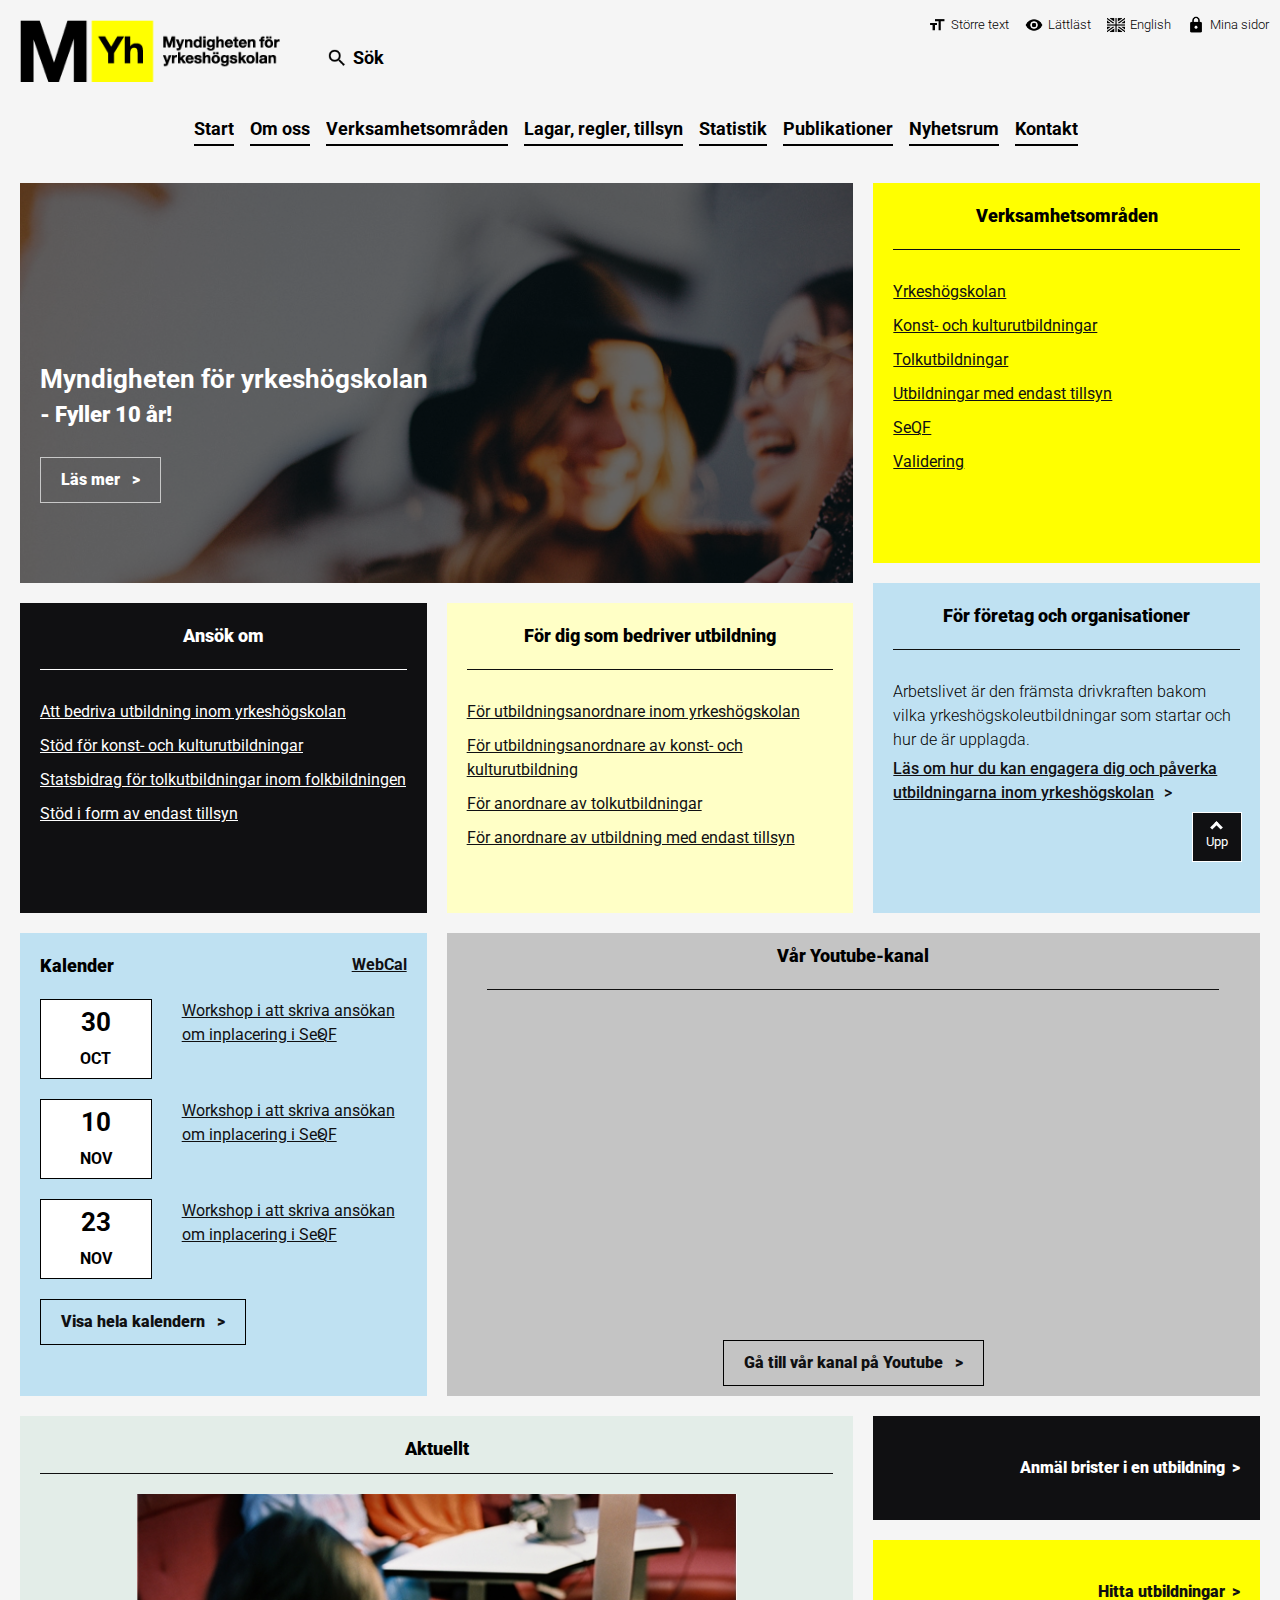
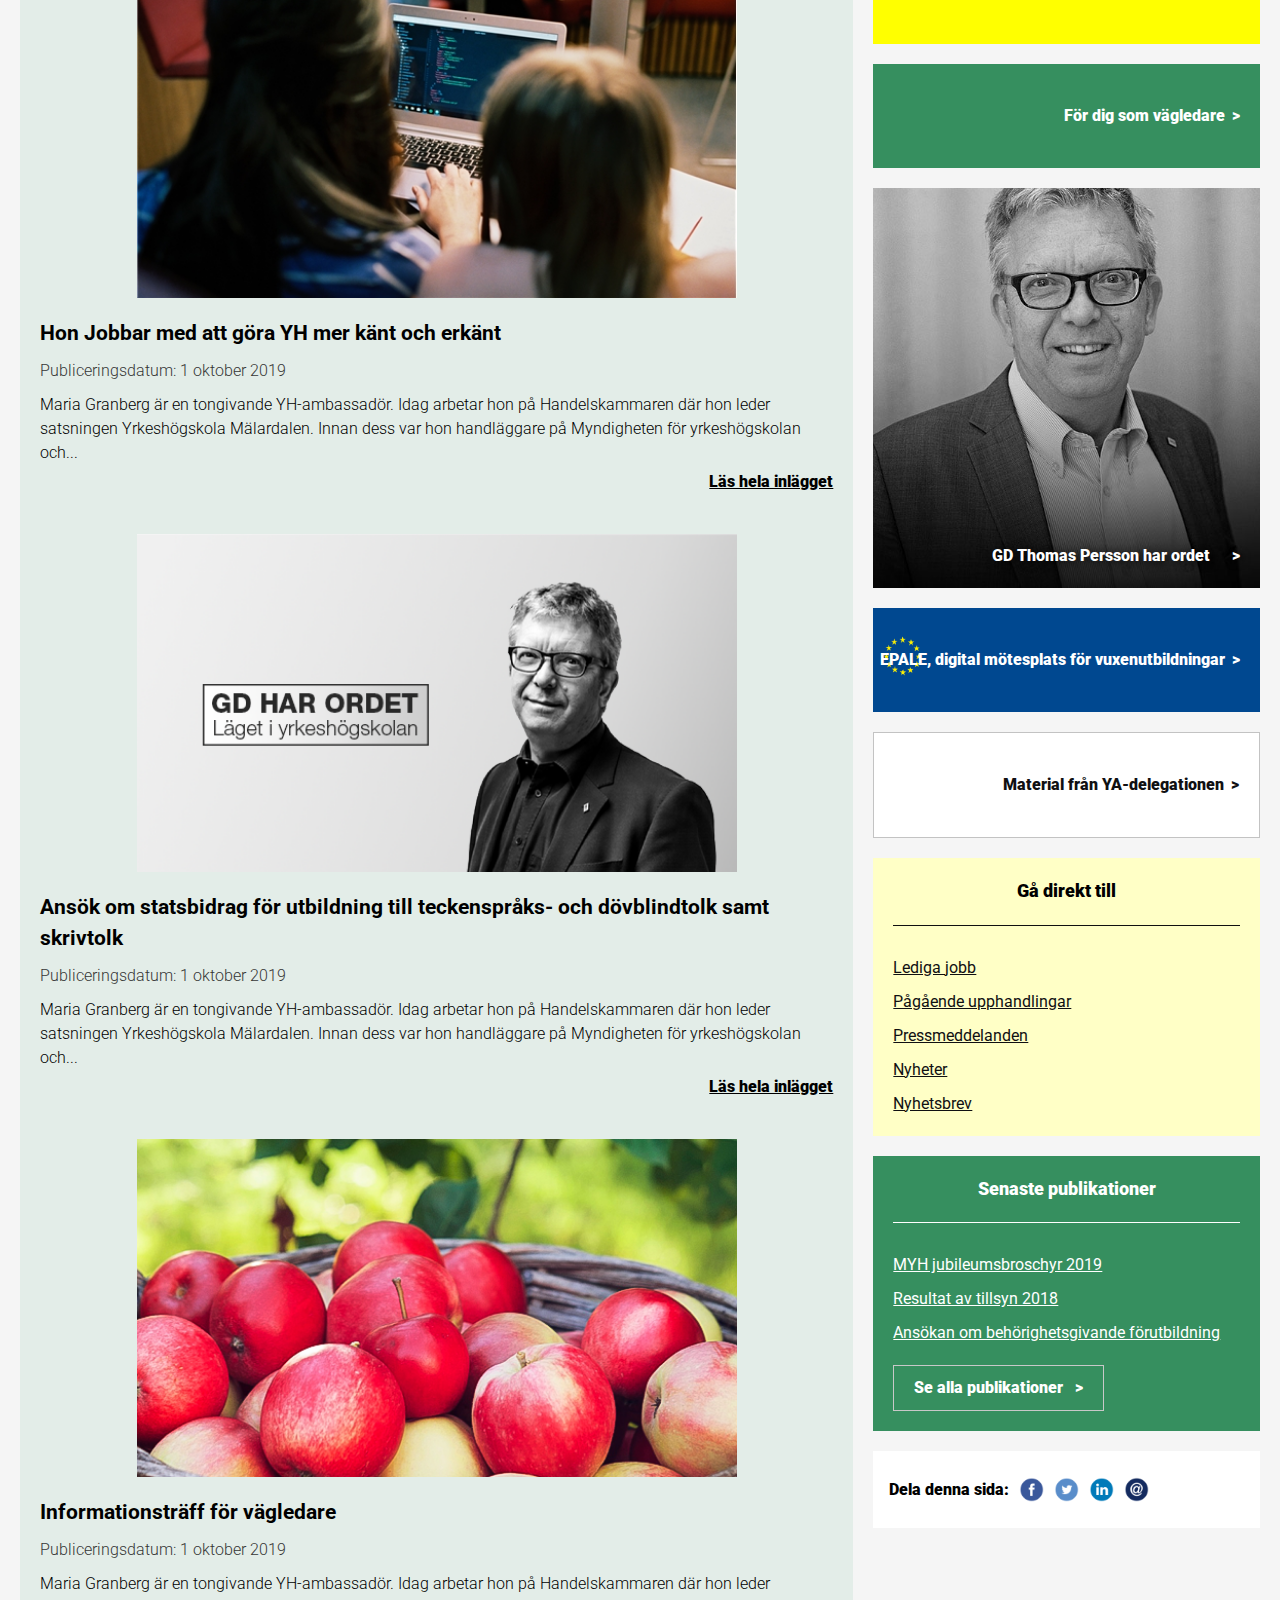
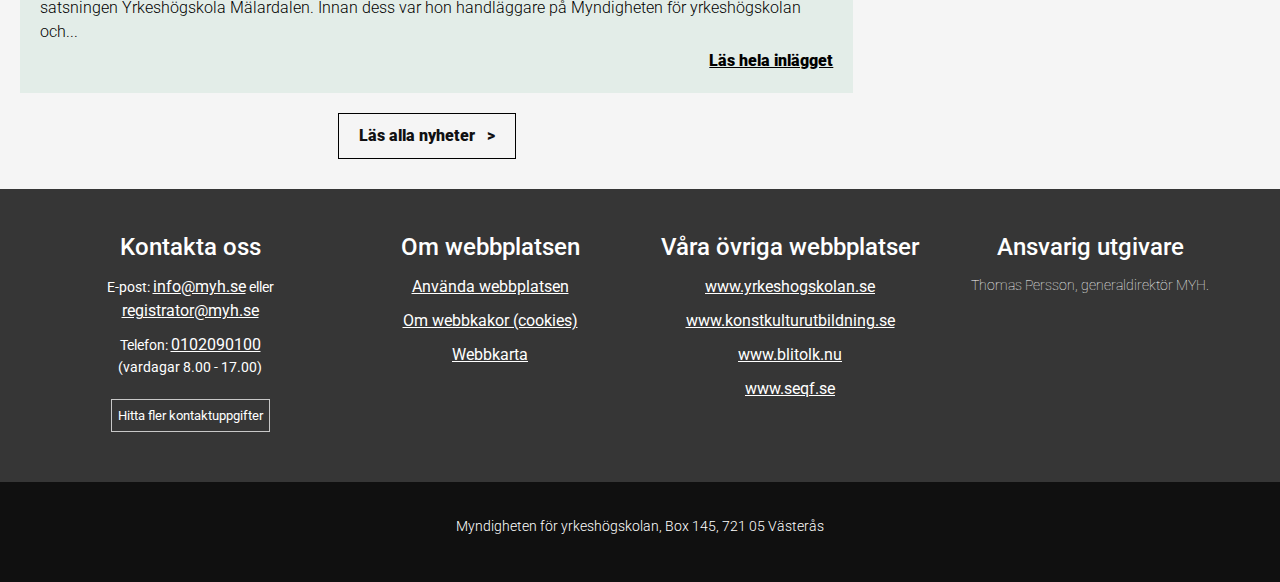
==== commit 0fb4e6ea: "Fix margin on "Social icons"" ====
--- a/www/index.html
+++ b/www/index.html
@@ -38,7 +38,7 @@
                             <input id="menu-submit" type="submit" name="submit" value="Skicka" aria-required="true"
                                 aria-label="Skicka sökningen" />
                             <label id="close-label" for="close-form"> <img id="img-close-search"
-                                    src="media/close_icon_white.png" alt=""> stäng </label>
+                                    src="media/close_icon_white.png" alt=""> Stäng </label>
                             <input id="menu-submit-close" type="submit" value="stäng" name="close-form" role="button"
                                 aria-required="false" aria-label="Stäng sökmeny" />
                         </form>
@@ -69,7 +69,7 @@
                         <li role="menuitem"><a href="#">Nyhetsrum</a></li>
                         <li role="menuitem"><a href="kontakt.html">Kontakt</a></li>
                         <li id="close-li"> <a id=close-menu-icon href="index.html" aria-label="Stäng meny">
-                                <img class="img-close" src="media/close_icon_white.png" alt=""> stäng </a></li>
+                                <img class="img-close" src="media/close_icon_white.png" alt=""> Stäng </a></li>
                         <div id="opacity-cover-2" aria-hidden="true"></div>
                     </ul>
                 </nav>
@@ -103,18 +103,6 @@
                     <span>Mina sidor</span>
                 </a>
             </li>
-        </ul>
-    </nav>
-    <nav class="desktop-navigation">
-        <ul class="desktop-ul">
-            <li><a href="index.html">Start</a></li>
-            <li><a href="om_oss.html">Om oss</a></li>
-            <li><a href="verksamhet.html">Verksamhetsområden</a></li>
-            <li><a href="#">Lagar, regler, tillsyn</a></li>
-            <li><a href="#">Statistik</a></li>
-            <li><a href="#">publikationer</a></li>
-            <li><a href="#">Nyhetsrum</a></li>
-            <li><a href="kontakt.html">Kontakt</a></li>
         </ul>
     </nav>
     
@@ -128,28 +116,28 @@
                 <a class="white-button" href="#" aria-label="Läs mer">Läs mer</a>
             </article>
         </header>
-
-        <section class="frontpage-link-container section-lblue" id="grid-verks" role="region" aria-label="Verksamhetsområden">
+        
+        <section class="frontpage-link-container section-yellow" id="grid-verks" role="region" aria-label="Verksamhetsområden">
             <h4>Verksamhetsområden</h4>
             <ul role="menu">
-                <li class="no-bull" role="menuitem"><a href="verksamhet.html">Yrkeshögskolan</a></li>
-                <li class="no-bull" role="menuitem"><a href="verksamhet.html">Konst- och kulturutbildningar</a></li>
-                <li class="no-bull" role="menuitem"><a href="verksamhet.html">Tolkutbildningar</a></li>
-                <li class="no-bull" role="menuitem"><a href="verksamhet.html">Utbildningar med endast tillsyn</a>
+                <li class="no-bull" role="menuitem"><span class="arrow"><a href="verksamhet.html">Yrkeshögskolan</span></a></li>
+                <li class="no-bull" role="menuitem"><span class="arrow"><a href="verksamhet.html">Konst- och kulturutbildningar</span></a></li>
+                <li class="no-bull" role="menuitem"><span class="arrow"><a href="verksamhet.html">Tolkutbildningar</span></a></li>
+                <li class="no-bull" role="menuitem"><span class="arrow"><a href="verksamhet.html">Utbildningar med endast tillsyn</span></a>
                 </li>
-                <li class="no-bull" role="menuitem"><a href="verksamhet.html">SeQF</a></li>
-                <li class="no-bull" role="menuitem"><a href="verksamhet.html">Validering</a></li>
+                <li class="no-bull" role="menuitem"><span class="arrow"><a href="verksamhet.html">SeQF</span></a></li>
+                <li class="no-bull" role="menuitem"><span class="arrow"><a href="verksamhet.html">Validering</span></a></li>
             </ul>
         </section>
 
         <section class="frontpage-link-container section-black" id="grid-ansok" role="region" aria-label="Ansökningar">
             <h4>Ansök om</h4>
             <ul role="menu">
-                <li class="no-bull" role="menuitem"><a href="#">Att bedriva utbildning inom yrkeshögskolan</a></li>
-                <li class="no-bull" role="menuitem"><a href="#">Stöd för konst- och kulturutbildningar</a></li>
-                <li class="no-bull" role="menuitem"><a href="#">Statsbidrag för tolkutbildningar inom
-                        folkbildningen</a></li>
-                <li class="no-bull" role="menuitem"><a href="#">Stöd i form av endast tillsyn</a></li>
+                <li class="no-bull" role="menuitem"><span class="arrow"><a href="#">Att bedriva utbildning inom yrkeshögskolan</span></a></li>
+                <li class="no-bull" role="menuitem"><span class="arrow"><a href="#">Stöd för konst- och kulturutbildningar</span></a></li>
+                <li class="no-bull" role="menuitem"><span class="arrow"><a href="#">Statsbidrag för tolkutbildningar inom
+                        folkbildningen</span></a></li>
+                <li class="no-bull" role="menuitem"><span class="arrow"><a href="#">Stöd i form av endast tillsyn</span></a></li>
             </ul>
         </section>
 
@@ -157,12 +145,12 @@
             aria-label="För dig som bedriver utbildning">
             <h4>För dig som bedriver utbildning</h4>
             <ul role="menu">
-                <li class="no-bull" role="menuitem"><a href="#">För utbildningsanordnare inom yrkeshögskolan</a>
+                <li class="no-bull" role="menuitem"><span class="arrow"><a href="#">För utbildningsanordnare inom yrkeshögskolan</span></a>
                 </li>
-                <li class="no-bull" role="menuitem"><a href="#">För utbildningsanordnare av konst- och
-                        kulturutbildning</a></li>
-                <li class="no-bull" role="menuitem"><a href="#">För anordnare av tolkutbildningar</a></li>
-                <li class="no-bull" role="menuitem"><a href="#">För anordnare av utbildning med endast tillsyn</a>
+                <li class="no-bull" role="menuitem"><span class="arrow"><a href="#">För utbildningsanordnare av konst- och
+                        kulturutbildning</span></a></li>
+                <li class="no-bull" role="menuitem"><span class="arrow"><a href="#">För anordnare av tolkutbildningar</span></a></li>
+                <li class="no-bull" role="menuitem"><span class="arrow"><a href="#">För anordnare av utbildning med endast tillsyn</span></a>
                 </li>
             </ul>
         </section>
@@ -238,7 +226,7 @@
         </section>
 
         <section class="thomas-image" role="region" aria-label="GD har ordet">
-            <a href="#">GD har ordet</a>
+            <a href="#">GD Thomas Persson har ordet</a>
         </section>
 
         <section class="epale-image" role="region" aria-label="EPALE, digital mötesplats för vuxenutbildningar">
@@ -254,23 +242,55 @@
         aria-label="Länkar till jobb, upphandlingar och diverse nyheter">
         <h4>Gå direkt till</h4>
         <ul role="menu">
-            <li class="no-bull" role="menuitem"><a href="#">Lediga jobb</a></li>
-            <li class="no-bull" role="menuitem"><a href="#">Pågående upphandlingar</a></li>
-            <li class="no-bull" role="menuitem"><a href="#">Pressmeddelanden</a></li>
-            <li class="no-bull" role="menuitem"><a href="#">Nyheter</a></li>
-            <li class="no-bull" role="menuitem"><a href="#">Nyhetsbrev</a></li>
+            <li class="no-bull" role="menuitem"><a href="#"><span class="arrow">Lediga jobb</span></a></li>
+            <li class="no-bull" role="menuitem"><a href="#"><span class="arrow">Pågående upphandlingar</span></a></li>
+            <li class="no-bull" role="menuitem"><a href="#"><span class="arrow">Pressmeddelanden</span></a></li>
+            <li class="no-bull" role="menuitem"><a href="#"><span class="arrow">Nyheter</span></a></li>
+            <li class="no-bull" role="menuitem"><a href="#"><span class="arrow">Nyhetsbrev</span></a></li>
         </ul>
     </section>
     <section class="frontpage-link-container section-green" role="region" aria-label="Senaste publikationer">
         <h4>Senaste publikationer</h4>
         <ul role="menu">
-            <li class="no-bull" role="menuitem"><a href="#">MYH jubileumsbroschyr 2019</a></li>
-            <li class="no-bull" role="menuitem"><a href="#">Resultat av tillsyn 2018</a></li>
-            <li class="no-bull" role="menuitem"><a href="#">Ansökan om behörighetsgivande förutbildning</a></li>
+            <li class="no-bull" role="menuitem"><a href="#"><span class="arrow">MYH jubileumsbroschyr 2019</span></a></li>
+            <li class="no-bull" role="menuitem"><a href="#"><span class="arrow">Resultat av tillsyn 2018</span></a></li>
+            <li class="no-bull" role="menuitem"><a href="#"><span class="arrow">Ansökan om behörighetsgivande förutbildning</span></a></li>
         </ul>
         <a class="white-button" id="publikationer-a" href="#" aria-label="Se alla publikationer">Se alla
             publikationer</a>
     </section>
+
+    <section
+        class="social section"
+        role="region"
+        id="dela-om-oss"
+        aria-label="Dela denna sida"
+      >
+        <h2>Dela denna sida: </h2>
+        <ul class="no-bull social-icons" id="dela-om-oss-ul" role="menubar">
+          <li role="menuitem">
+            <a href="#"
+              ><img src="media/share_fb.png" width="45" height="45" alt="Facebook"
+            /></a>
+          </li>
+          <li role="menuitem">
+            <a href="#"
+              ><img src="media/share_twitter.png" width="45" height="45" alt="Twitter"
+            /></a>
+          </li>
+          <li role="menuitem">
+            <a href="#"
+              ><img src="media/share_linkedin.png" width="45" height="45" alt="linkedin"
+            /></a>
+          </li>
+          <li role="menuitem">
+            <a href="#"
+              ><img src="media/share_email.png" width="45" height="45" alt="E-mail"
+            /></a>
+          </li>
+        </ul>
+      </section>
+
 </aside>
 
     <section class="aktuellt" role="region" aria-label="Nyheter">
@@ -322,46 +342,68 @@
 </div>
 
 </section>
-    <footer role="contentinfo">
+    
+<footer role="contentinfo">
         <section class="footer-container" role="region">
-            <div class="footer-section no-bull">
-                <h4>Kontakta oss</h4>
-                <ul class="no-bull" role="menu" aria-label="Kontakta oss">
-                    <li>E-post: <a href="#">info@myh.se</a> eller <a href="#">registrator@myh.se</a></li>
-                    <li>Telefon: <a href="#">0102090100</a> (vardagar 8.00 - 17.00)</li>
-                    <li><a href="#">Fler kontaktuppgifter</a></li>
-                </ul>
-            </div>
-
-            <div class="footer-section no-bull">
-                <h4>Om webbplatsen</h4>
-                <ul class="no-bull" role="menu" aria-label="Om webbplatsen">
-                    <li role="menuitem"><a href="#">Använda webbplatsen</a></li>
-                    <li role="menuitem"><a href="#">Om webbkakor (cookies)</a></li>
-                    <li role="menuitem"><a href="#">Webbkarta</a></li>
-                </ul>
-            </div>
-
-            <div class="footer-section no-bull">
-                <h4>Våra övriga webbplatser</h4>
-                <ul class="no-bull" role="menu" aria-label="Våra övriga webbplatser">
-                    <li role="menuitem"><a href="https://www.yrkeshogskolan.se">www.yrkeshogskolan.se</a></li>
-                    <li role="menuitem"><a href="https://www.konstkulturutbildning.se">www.konstkulturutbildning.se</a>
-                    </li>
-                    <li role="menuitem"><a href="https://www.blitolk.nu">www.blitolk.nu</a></li>
-                    <li role="menuitem"><a href="https://www.seqf.se">www.seqf.se</a></li>
-                </ul>
-            </div>
-
-            <section class="footer-section" role="region" aria-label="Ansvarig utgivare">
-                <h4>Ansvarig utgivare</h4>
-                <p>Thomas Persson, generaldirektör MYH.</p>
-            </section>
-        </section>
-        <section class="bottom-footer" role="region" aria-label="Myndigheten för yrkeshögskolan address">
-            <p>Myndigheten för yrkeshögskolan, Box 145, 721 05 Västerås</p>
-        </section>
-    </footer>
-</body>
-
-</html>+          <div class="footer-section no-bull">
+            <h4>Kontakta oss</h4>
+            <ul class="no-bull" role="menu" aria-label="Kontakta oss">
+              <li>
+                E-post: <a href="#">info@myh.se</a> eller
+                <a href="#">registrator@myh.se</a>
+              </li>
+              <li>Telefon: <a href="#">0102090100</a> </br>(vardagar 8.00 - 17.00)</li>
+            </ul>
+            <span class="make-margin-up"><a class="small-white-button" href="#">Hitta fler kontaktuppgifter</a></span>
+          </div>
+  
+          <div class="footer-section no-bull">
+            <h4>Om webbplatsen</h4>
+            <ul class="no-bull" role="menu" aria-label="Om webbplatsen">
+              <li role="menuitem"><a href="#">Använda webbplatsen</a></li>
+              <li role="menuitem"><a href="#">Om webbkakor (cookies)</a></li>
+              <li role="menuitem"><a href="#">Webbkarta</a></li>
+            </ul>
+          </div>
+  
+          <div class="footer-section no-bull">
+            <h4>Våra övriga webbplatser</h4>
+            <ul class="no-bull" role="menu" aria-label="Våra övriga webbplatser">
+              <li role="menuitem">
+                <a href="https://www.yrkeshogskolan.se">www.yrkeshogskolan.se</a>
+              </li>
+              <li role="menuitem">
+                <a href="https://www.konstkulturutbildning.se"
+                  >www.konstkulturutbildning.se</a
+                >
+              </li>
+              <li role="menuitem">
+                <a href="https://www.blitolk.nu">www.blitolk.nu</a>
+              </li>
+              <li role="menuitem">
+                <a href="https://www.seqf.se">www.seqf.se</a>
+              </li>
+            </ul>
+          </div>
+        </div>
+  
+          <section
+            class="footer-section"
+            role="region"
+            aria-label="Ansvarig utgivare"
+          >
+            <h4>Ansvarig utgivare</h4>
+            <p>Thomas Persson, generaldirektör MYH.</p>
+          </section>
+        </section>
+        <section
+          class="bottom-footer"
+          role="region"
+          aria-label="Myndigheten för yrkeshögskolan address"
+        >
+          <p>Myndigheten för yrkeshögskolan, Box 145, 721 05 Västerås</p>
+        </section>
+      </footer>
+    </body>
+  </html>
+  --- a/www/style/main-page.css
+++ b/www/style/main-page.css
@@ -20,13 +20,26 @@
   }
 }
 
+@media (min-width: 1020px) {
+  .top-links-nav .top-links-ul {
+    margin: 5px 5px 0px 0px;
+  }
+}
+
 .top-links-nav .top-links-ul .top-links-li {
   display: inline-block;
   margin: 0px 20px;
 }
 
+@media (min-width: 1020px) {
+  .top-links-nav .top-links-ul .top-links-li {
+    margin: 0px 6px;
+  }
+}
+
 .top-links-nav .top-links-ul .top-links-li span {
   white-space: nowrap;
+  font-size: 0.8rem;
 }
 
 .top-links-nav .top-links-ul .top-links-li a {
@@ -39,8 +52,16 @@
           flex-direction: column;
   color: black;
   text-decoration: none;
-  font-size: 0.8rem;
   font-weight: 300;
+}
+
+@media (min-width: 1020px) {
+  .top-links-nav .top-links-ul .top-links-li a {
+    -webkit-box-orient: horizontal;
+    -webkit-box-direction: normal;
+        -ms-flex-direction: row;
+            flex-direction: row;
+  }
 }
 
 .top-links-nav .top-links-ul .top-links-li a .top-links-image {
@@ -50,6 +71,14 @@
   margin-bottom: 0px;
   width: 20px;
   height: 20px;
+}
+
+@media (min-width: 1020px) {
+  .top-links-nav .top-links-ul .top-links-li a .top-links-image {
+    margin-right: 5px;
+    width: 18px;
+    height: 18px;
+  }
 }
 
 input:focus:not(:checked) + #toggle-menu,
@@ -76,7 +105,7 @@
       -ms-flex-pack: end;
           justify-content: flex-end;
   line-height: 0;
-  padding: 0;
+  padding: 20px;
 }
 
 @media (min-width: 1020px) {
@@ -87,21 +116,20 @@
         grid-template-columns: 280px 120px 1fr;
     -ms-grid-rows: 1fr 40px;
         grid-template-rows: 1fr 40px;
-        grid-template-areas: "a b c"- "d d d";
+        grid-template-areas: "a b c" "d d d";
   }
 }
 
 .main-menu-nav #main-menu-li-logo {
   position: absolute;
-  left: 8px;
-  top: 0;
+  left: 20px;
+  top: 20px;
 }
 
 @media (min-width: 1020px) {
   .main-menu-nav #main-menu-li-logo {
-    /*position: relative;
-                left: auto;
+    /*position: relative;
+                left: auto;
                 top: auto;*/
     display: inline-block;
     grid-area: a;
@@ -136,7 +164,7 @@
 .main-menu-nav .main-menu-li-links {
   width: 50px;
   margin-right: 8px;
-  margin-bottom: 20px;
+  margin-bottom: 8px;
   text-align: center;
 }
 
@@ -149,6 +177,7 @@
     text-align: center;
     padding-right: 10px;
     width: 60px;
+    grid-area: b;
   }
 }
 
@@ -174,15 +203,15 @@
   cursor: text;
 }
 
-.search-menu-ul #user-search {
+.search-menu-ul input#user-search {
   position: relative;
-  line-height: 36px;
-  font-size: 1.5rem;
-  width: 90%;
+  width: 100%;
   cursor: text;
-}
-
-.search-menu-ul #user-search:hover {
+  height: 45px;
+  font-size: 1.8rem;
+}
+
+.search-menu-ul input#user-search:hover {
   cursor: text;
 }
 
@@ -193,7 +222,7 @@
   position: fixed;
   top: 0;
   left: 0;
-  z-index: 2;
+  z-index: 3;
   overflow: hidden;
   cursor: default;
 }
@@ -208,6 +237,7 @@
   left: 0;
   z-index: 3;
   width: 100%;
+  padding: 20px;
   height: 0px;
   cursor: default;
 }
@@ -240,11 +270,12 @@
   background: transparent;
   margin-top: 16px;
   width: 90px;
+  border: 1px solid #fafafa;
 }
 
 .search-menu-ul form #menu-submit:hover {
   cursor: pointer;
-  font-weight: bold;
+  border: 1px solid white;
 }
 
 @media (min-width: 1020px) {
@@ -289,7 +320,6 @@
 }
 
 #nav-menu .burger-menu-ul {
-  visibility: hidden;
   z-index: 5;
   position: absolute;
   left: 0;
@@ -312,8 +342,9 @@
     margin-left: -8px;
     padding-right: 8px;
     height: 43px;
-    -ms-flex-pack: distribute;
-        justify-content: space-around;
+    -webkit-box-pack: center;
+        -ms-flex-pack: center;
+            justify-content: center;
   }
 }
 
@@ -383,7 +414,6 @@
 
 #nav-menu .burger-menu-ul li :hover {
   cursor: pointer;
-  font-size: 1.7rem;
 }
 
 @media (min-width: 1020px) {
@@ -441,20 +471,49 @@
   }
 }
 
-.burger-menu-image,
+.burger-menu-image {
+  width: 50px;
+  margin-bottom: 6px;
+}
+
 .search-menu-image {
-  width: 50px;
-  margin-bottom: 16px;
+  width: 40px;
+  margin-top: 6px;
+  margin-bottom: 10px;
+}
+
+@media (min-width: 1020px) {
+  .search-menu-image {
+    width: 22px;
+    height: 22px;
+    margin-top: 10px;
+    margin-right: 5px;
+  }
 }
 
 #toggle-menu {
   display: block;
-  height: 85px;
+  height: 75px;
+}
+
+@media (min-width: 1020px) {
+  #toggle-menu {
+    display: -webkit-box;
+    display: -ms-flexbox;
+    display: flex;
+    -webkit-box-orient: horizontal;
+    -webkit-box-direction: normal;
+        -ms-flex-flow: row;
+            flex-flow: row;
+    -webkit-box-align: center;
+        -ms-flex-align: center;
+            align-items: center;
+  }
 }
 
 #toggle-menu-2 {
   display: block;
-  height: 85px;
+  height: 75px;
 }
 
 @media (min-width: 1020px) {
@@ -507,69 +566,8 @@
   }
 }
 
-.desktop-navigation {
-  display: -webkit-box;
-  display: -ms-flexbox;
-  display: flex;
-  -webkit-box-pack: center;
-      -ms-flex-pack: center;
-          justify-content: center;
-}
-
-@media screen and (max-width: 930px) {
-  .desktop-navigation {
-    display: none;
-  }
-}
-
-.desktop-navigation .desktop-ul {
-  display: -webkit-box;
-  display: -ms-flexbox;
-  display: flex;
-  -webkit-box-orient: horizontal;
-  -webkit-box-direction: normal;
-      -ms-flex-flow: row wrap;
-          flex-flow: row wrap;
-  -webkit-box-pack: center;
-      -ms-flex-pack: center;
-          justify-content: center;
-  width: 70%;
-}
-
-.desktop-navigation .desktop-ul li {
-  display: inline-block;
-}
-
-.desktop-navigation .desktop-ul li a {
-  white-space: nowrap;
-  padding: 10px 20px;
-  font-weight: 500;
-  font-size: 19px;
-  color: black;
-  -webkit-transition: -webkit-text-decoration 0.5s;
-  transition: -webkit-text-decoration 0.5s;
-  transition: text-decoration 0.5s;
-  transition: text-decoration 0.5s, -webkit-text-decoration 0.5s;
-}
-
-.desktop-navigation .desktop-ul li a:hover {
-  text-decoration: none;
-  background: lightgrey;
-}
-
-.desktop-navigation .desktop-ul li a:active {
-  position: relative;
-  top: 1px;
-}
-
-@media screen and (min-width: 1610px) {
-  .desktop-navigation .desktop-ul li + li {
-    border-left: 2px solid black;
-  }
-}
-
-/*** 
-DEFAULT STYLING 
+/*** 
+DEFAULT STYLING 
 ***/
 * {
   padding: 0px;
@@ -606,10 +604,19 @@
 
 .page {
   margin-top: 20px;
-}
-
-/*** 
-DEFAULT FONT SIZES
+  /*** HOLY GRAIL DESIGN 
+- For bigger screens ***/
+}
+
+@media (min-width: 1020px) {
+  .page .page {
+    width: 1020px;
+    margin: 0 auto;
+  }
+}
+
+/*** 
+DEFAULT FONT SIZES
 ***/
 h1 {
   font-size: 1.9rem;
@@ -654,18 +661,18 @@
   color: #000000;
 }
 
-/*** 
-DEFAULT STYLING PAGES 
+/*** 
+DEFAULT STYLING PAGES 
 ***/
 .head-section {
   padding: 16px;
   background-color: white;
-  margin: 20px 20px 20px 20px;
-  /*&:last-of-type {
-    margin-bottom: 20px;
-  }
-  &:first-of-type {
-    margin-top: 0px;
+  margin: 0px 20px 20px 20px;
+  /*&:last-of-type {
+    margin-bottom: 20px;
+  }
+  &:first-of-type {
+    margin-top: 0px;
   }*/
 }
 
@@ -680,16 +687,12 @@
 .head-section li a {
   text-decoration: underline;
   left: 0px;
-  position: relative;
-}
-
-.head-section li a:after {
-  position: absolute;
-  content: ">";
-  margin-right: -20px;
-  right: 5px;
-  -webkit-transition: all 0.5s ease-in-out;
-  transition: all 0.5s ease-in-out;
+  display: -webkit-box;
+  display: -ms-flexbox;
+  display: flex;
+  -webkit-box-pack: justify;
+      -ms-flex-pack: justify;
+          justify-content: space-between;
 }
 
 .head-section li a:hover:after {
@@ -712,12 +715,12 @@
 .section {
   padding: 16px;
   background-color: white;
-  margin: 20px 20px 20px 20px;
-  /*&:last-of-type {
-    margin-bottom: 20px;
-  }
-  &:first-of-type {
-    margin-top: 0px;
+  margin: 0px 20px 20px 20px;
+  /*&:last-of-type {
+    margin-bottom: 20px;
+  }
+  &:first-of-type {
+    margin-top: 0px;
   }*/
 }
 
@@ -732,16 +735,12 @@
 .section li a {
   text-decoration: underline;
   left: 0px;
-  position: relative;
-}
-
-.section li a:after {
-  position: absolute;
-  content: ">";
-  margin-right: -20px;
-  right: 5px;
-  -webkit-transition: all 0.5s ease-in-out;
-  transition: all 0.5s ease-in-out;
+  display: -webkit-box;
+  display: -ms-flexbox;
+  display: flex;
+  -webkit-box-pack: justify;
+      -ms-flex-pack: justify;
+          justify-content: space-between;
 }
 
 .section li a:hover:after {
@@ -759,12 +758,12 @@
 .section-no-bg {
   padding: 16px;
   background-color: white;
-  margin: 20px 20px 20px 20px;
-  /*&:last-of-type {
-    margin-bottom: 20px;
-  }
-  &:first-of-type {
-    margin-top: 0px;
+  margin: 0px 20px 20px 20px;
+  /*&:last-of-type {
+    margin-bottom: 20px;
+  }
+  &:first-of-type {
+    margin-top: 0px;
   }*/
   background-color: whitesmoke;
 }
@@ -780,16 +779,12 @@
 .section-no-bg li a {
   text-decoration: underline;
   left: 0px;
-  position: relative;
-}
-
-.section-no-bg li a:after {
-  position: absolute;
-  content: ">";
-  margin-right: -20px;
-  right: 5px;
-  -webkit-transition: all 0.5s ease-in-out;
-  transition: all 0.5s ease-in-out;
+  display: -webkit-box;
+  display: -ms-flexbox;
+  display: flex;
+  -webkit-box-pack: justify;
+      -ms-flex-pack: justify;
+          justify-content: space-between;
 }
 
 .section-no-bg li a:hover:after {
@@ -807,12 +802,12 @@
 .section-lblue {
   padding: 16px;
   background-color: white;
-  margin: 20px 20px 20px 20px;
-  /*&:last-of-type {
-    margin-bottom: 20px;
-  }
-  &:first-of-type {
-    margin-top: 0px;
+  margin: 0px 20px 20px 20px;
+  /*&:last-of-type {
+    margin-bottom: 20px;
+  }
+  &:first-of-type {
+    margin-top: 0px;
   }*/
   background-color: #bfe1f2;
 }
@@ -828,16 +823,12 @@
 .section-lblue li a {
   text-decoration: underline;
   left: 0px;
-  position: relative;
-}
-
-.section-lblue li a:after {
-  position: absolute;
-  content: ">";
-  margin-right: -20px;
-  right: 5px;
-  -webkit-transition: all 0.5s ease-in-out;
-  transition: all 0.5s ease-in-out;
+  display: -webkit-box;
+  display: -ms-flexbox;
+  display: flex;
+  -webkit-box-pack: justify;
+      -ms-flex-pack: justify;
+          justify-content: space-between;
 }
 
 .section-lblue li a:hover:after {
@@ -855,12 +846,12 @@
 .section-lgrey {
   padding: 16px;
   background-color: white;
-  margin: 20px 20px 20px 20px;
-  /*&:last-of-type {
-    margin-bottom: 20px;
-  }
-  &:first-of-type {
-    margin-top: 0px;
+  margin: 0px 20px 20px 20px;
+  /*&:last-of-type {
+    margin-bottom: 20px;
+  }
+  &:first-of-type {
+    margin-top: 0px;
   }*/
   background-color: #c4c4c4;
 }
@@ -876,16 +867,12 @@
 .section-lgrey li a {
   text-decoration: underline;
   left: 0px;
-  position: relative;
-}
-
-.section-lgrey li a:after {
-  position: absolute;
-  content: ">";
-  margin-right: -20px;
-  right: 5px;
-  -webkit-transition: all 0.5s ease-in-out;
-  transition: all 0.5s ease-in-out;
+  display: -webkit-box;
+  display: -ms-flexbox;
+  display: flex;
+  -webkit-box-pack: justify;
+      -ms-flex-pack: justify;
+          justify-content: space-between;
 }
 
 .section-lgrey li a:hover:after {
@@ -903,12 +890,12 @@
 .section-green {
   padding: 16px;
   background-color: white;
-  margin: 20px 20px 20px 20px;
-  /*&:last-of-type {
-    margin-bottom: 20px;
-  }
-  &:first-of-type {
-    margin-top: 0px;
+  margin: 0px 20px 20px 20px;
+  /*&:last-of-type {
+    margin-bottom: 20px;
+  }
+  &:first-of-type {
+    margin-top: 0px;
   }*/
   background-color: #368f5f;
   color: white;
@@ -925,16 +912,12 @@
 .section-green li a {
   text-decoration: underline;
   left: 0px;
-  position: relative;
-}
-
-.section-green li a:after {
-  position: absolute;
-  content: ">";
-  margin-right: -20px;
-  right: 5px;
-  -webkit-transition: all 0.5s ease-in-out;
-  transition: all 0.5s ease-in-out;
+  display: -webkit-box;
+  display: -ms-flexbox;
+  display: flex;
+  -webkit-box-pack: justify;
+      -ms-flex-pack: justify;
+          justify-content: space-between;
 }
 
 .section-green li a:hover:after {
@@ -960,12 +943,12 @@
 .section-lyellow {
   padding: 16px;
   background-color: white;
-  margin: 20px 20px 20px 20px;
-  /*&:last-of-type {
-    margin-bottom: 20px;
-  }
-  &:first-of-type {
-    margin-top: 0px;
+  margin: 0px 20px 20px 20px;
+  /*&:last-of-type {
+    margin-bottom: 20px;
+  }
+  &:first-of-type {
+    margin-top: 0px;
   }*/
   background-color: #ffffc6;
 }
@@ -981,16 +964,12 @@
 .section-lyellow li a {
   text-decoration: underline;
   left: 0px;
-  position: relative;
-}
-
-.section-lyellow li a:after {
-  position: absolute;
-  content: ">";
-  margin-right: -20px;
-  right: 5px;
-  -webkit-transition: all 0.5s ease-in-out;
-  transition: all 0.5s ease-in-out;
+  display: -webkit-box;
+  display: -ms-flexbox;
+  display: flex;
+  -webkit-box-pack: justify;
+      -ms-flex-pack: justify;
+          justify-content: space-between;
 }
 
 .section-lyellow li a:hover:after {
@@ -1008,12 +987,12 @@
 .section-yellow {
   padding: 16px;
   background-color: white;
-  margin: 20px 20px 20px 20px;
-  /*&:last-of-type {
-    margin-bottom: 20px;
-  }
-  &:first-of-type {
-    margin-top: 0px;
+  margin: 0px 20px 20px 20px;
+  /*&:last-of-type {
+    margin-bottom: 20px;
+  }
+  &:first-of-type {
+    margin-top: 0px;
   }*/
   background-color: #ffff00;
 }
@@ -1029,16 +1008,12 @@
 .section-yellow li a {
   text-decoration: underline;
   left: 0px;
-  position: relative;
-}
-
-.section-yellow li a:after {
-  position: absolute;
-  content: ">";
-  margin-right: -20px;
-  right: 5px;
-  -webkit-transition: all 0.5s ease-in-out;
-  transition: all 0.5s ease-in-out;
+  display: -webkit-box;
+  display: -ms-flexbox;
+  display: flex;
+  -webkit-box-pack: justify;
+      -ms-flex-pack: justify;
+          justify-content: space-between;
 }
 
 .section-yellow li a:hover:after {
@@ -1056,12 +1031,12 @@
 .section-grey {
   padding: 16px;
   background-color: white;
-  margin: 20px 20px 20px 20px;
-  /*&:last-of-type {
-    margin-bottom: 20px;
-  }
-  &:first-of-type {
-    margin-top: 0px;
+  margin: 0px 20px 20px 20px;
+  /*&:last-of-type {
+    margin-bottom: 20px;
+  }
+  &:first-of-type {
+    margin-top: 0px;
   }*/
   background-color: #c4c4c4;
 }
@@ -1077,16 +1052,12 @@
 .section-grey li a {
   text-decoration: underline;
   left: 0px;
-  position: relative;
-}
-
-.section-grey li a:after {
-  position: absolute;
-  content: ">";
-  margin-right: -20px;
-  right: 5px;
-  -webkit-transition: all 0.5s ease-in-out;
-  transition: all 0.5s ease-in-out;
+  display: -webkit-box;
+  display: -ms-flexbox;
+  display: flex;
+  -webkit-box-pack: justify;
+      -ms-flex-pack: justify;
+          justify-content: space-between;
 }
 
 .section-grey li a:hover:after {
@@ -1104,12 +1075,12 @@
 .section-dgrey {
   padding: 16px;
   background-color: white;
-  margin: 20px 20px 20px 20px;
-  /*&:last-of-type {
-    margin-bottom: 20px;
-  }
-  &:first-of-type {
-    margin-top: 0px;
+  margin: 0px 20px 20px 20px;
+  /*&:last-of-type {
+    margin-bottom: 20px;
+  }
+  &:first-of-type {
+    margin-top: 0px;
   }*/
   background-color: #2b2b2b;
   color: white;
@@ -1126,16 +1097,12 @@
 .section-dgrey li a {
   text-decoration: underline;
   left: 0px;
-  position: relative;
-}
-
-.section-dgrey li a:after {
-  position: absolute;
-  content: ">";
-  margin-right: -20px;
-  right: 5px;
-  -webkit-transition: all 0.5s ease-in-out;
-  transition: all 0.5s ease-in-out;
+  display: -webkit-box;
+  display: -ms-flexbox;
+  display: flex;
+  -webkit-box-pack: justify;
+      -ms-flex-pack: justify;
+          justify-content: space-between;
 }
 
 .section-dgrey li a:hover:after {
@@ -1153,12 +1120,12 @@
 .section-black {
   padding: 16px;
   background-color: white;
-  margin: 20px 20px 20px 20px;
-  /*&:last-of-type {
-    margin-bottom: 20px;
-  }
-  &:first-of-type {
-    margin-top: 0px;
+  margin: 0px 20px 20px 20px;
+  /*&:last-of-type {
+    margin-bottom: 20px;
+  }
+  &:first-of-type {
+    margin-top: 0px;
   }*/
   background-color: #101012;
   color: white;
@@ -1175,16 +1142,12 @@
 .section-black li a {
   text-decoration: underline;
   left: 0px;
-  position: relative;
-}
-
-.section-black li a:after {
-  position: absolute;
-  content: ">";
-  margin-right: -20px;
-  right: 5px;
-  -webkit-transition: all 0.5s ease-in-out;
-  transition: all 0.5s ease-in-out;
+  display: -webkit-box;
+  display: -ms-flexbox;
+  display: flex;
+  -webkit-box-pack: justify;
+      -ms-flex-pack: justify;
+          justify-content: space-between;
 }
 
 .section-black li a:hover:after {
@@ -1230,8 +1193,8 @@
   list-style-type: none;
 }
 
-/*** 
-BUTTONS 
+/*** 
+BUTTONS 
 ***/
 /* Button on top of image */
 .std-button {
@@ -1364,6 +1327,43 @@
 
 .section-button a:hover:after {
   right: 0;
+}
+
+.small-white-button {
+  border: 1px solid #c8c8c8;
+  color: white;
+  font-size: 0.8rem;
+  padding: 6px;
+  text-decoration: none;
+  margin-top: 10px;
+  display: inline-block;
+}
+
+.small-white-button:hover {
+  color: white;
+  border: 1px solid white;
+}
+
+.small-black-button {
+  border: 1px solid #c8c8c8;
+  color: white;
+  font-size: 0.8rem;
+  padding: 6px;
+  text-decoration: none;
+  margin-top: 10px;
+  display: inline-block;
+  color: #101012;
+  border: 1px solid #101012;
+}
+
+.small-black-button:hover {
+  color: white;
+  border: 1px solid white;
+}
+
+.small-black-button:hover {
+  color: #101012;
+  border: 1px solid #101012;
 }
 
 i {
@@ -1400,8 +1400,7 @@
   height: 50px;
   background-color: #101012;
   color: white;
-  -webkit-box-shadow: 1px 1px 5px rgba(0, 0, 0, 0.5);
-          box-shadow: 1px 1px 5px rgba(0, 0, 0, 0.5);
+  border: 1px solid white;
   text-decoration: none;
   display: -webkit-box;
   display: -ms-flexbox;
@@ -1418,11 +1417,17 @@
   color: white;
 }
 
-/*** 
-STYLED LINKS 
+@media (max-width: 1020px) {
+  a.to-top-btn {
+    display: none;
+  }
+}
+
+/*** 
+STYLED LINKS 
 ***/
-/*** 
-DEFAULT EFFECTS 
+/*** 
+DEFAULT EFFECTS 
 ***/
 /* Dark effect on image */
 .darken {
@@ -1440,17 +1445,17 @@
   background-color: rgba(0, 0, 0, 0.6);
 }
 
-/*** 
-CONTENT USED ON MULTIPLE PAGES
+/*** 
+CONTENT USED ON MULTIPLE PAGES
 ***/
 /* Styling for heading - social container */
 .social {
   display: -webkit-box;
   display: -ms-flexbox;
   display: flex;
-  -webkit-box-align: start;
-      -ms-flex-align: start;
-          align-items: flex-start;
+  -webkit-box-align: center;
+      -ms-flex-align: center;
+          align-items: center;
   -webkit-box-pack: start;
       -ms-flex-pack: start;
           justify-content: flex-start;
@@ -1458,7 +1463,15 @@
   -webkit-box-direction: normal;
       -ms-flex-flow: row;
           flex-flow: row;
-  margin-top: 20px;
+  margin-top: 10px;
+}
+
+@media (min-width: 1020px) {
+  .social img {
+    width: 25px;
+    height: 25px;
+    margin-top: 0px;
+  }
 }
 
 .social h2 {
@@ -1491,8 +1504,13 @@
       justify-content: space-around;
 }
 
-/*** 
-DEFAULT STYLING IMAGES
+.social-icons li a {
+  margin-top: 10px;
+  margin-bottom: 10px;
+}
+
+/*** 
+DEFAULT STYLING IMAGES
 ***/
 .page-head-img {
   width: 100%;
@@ -1500,11 +1518,11 @@
 
 img,
 object {
-  margin: 10px 0px 20px 0px;
-}
-
-/***  
-POSITIONING STYLING
+  margin: 0px 0px 20px 0px;
+}
+
+/***  
+POSITIONING STYLING
 ***/
 .pos-center {
   display: -webkit-box;
@@ -1553,8 +1571,12 @@
           flex-flow: row;
 }
 
-/*** 
-STYLING: SPECIFIC PAGES 
+.make-margin-up {
+  margin-top: 50px;
+}
+
+/*** 
+STYLING: SPECIFIC PAGES 
 ***/
 /* Om oss */
 #om-oss-main {
@@ -1649,12 +1671,12 @@
           align-items: center;
   padding: 16px;
   background-color: white;
-  margin: 20px 20px 20px 20px;
-  /*&:last-of-type {
-    margin-bottom: 20px;
-  }
-  &:first-of-type {
-    margin-top: 0px;
+  margin: 0px 20px 20px 20px;
+  /*&:last-of-type {
+    margin-bottom: 20px;
+  }
+  &:first-of-type {
+    margin-top: 0px;
   }*/
   background-color: #bfe1f2;
 }
@@ -1670,16 +1692,12 @@
 #contact-form-section li a {
   text-decoration: underline;
   left: 0px;
-  position: relative;
-}
-
-#contact-form-section li a:after {
-  position: absolute;
-  content: ">";
-  margin-right: -20px;
-  right: 5px;
-  -webkit-transition: all 0.5s ease-in-out;
-  transition: all 0.5s ease-in-out;
+  display: -webkit-box;
+  display: -ms-flexbox;
+  display: flex;
+  -webkit-box-pack: justify;
+      -ms-flex-pack: justify;
+          justify-content: space-between;
 }
 
 #contact-form-section li a:hover:after {
@@ -1779,7 +1797,7 @@
   padding-bottom: 56.25%;
 }
 
-#grid-hitta #section-map #google-maps {
+#grid-hitta #section-map iframe {
   position: absolute;
   top: 0;
   left: 0;
@@ -1788,10 +1806,10 @@
   margin-top: 10px;
 }
 
-/***
-FRONTPAGE CSS
-------------------------
-CSS FOR FRONTPAGE HEADER
+/***
+FRONTPAGE CSS
+------------------------
+CSS FOR FRONTPAGE HEADER
 ***/
 .header-container {
   height: 400px;
@@ -1845,8 +1863,8 @@
   color: white;
 }
 
-/***
-FRONTPAGE CONTAINER PROPERTIES
+/***
+FRONTPAGE CONTAINER PROPERTIES
 ***/
 .frontpage-link-container {
   display: -webkit-box;
@@ -1948,8 +1966,8 @@
           justify-content: space-between;
 }
 
-/***
-CALENDAR PROPERTIES
+/***
+CALENDAR PROPERTIES
 ***/
 .calendar .calendar-container {
   -webkit-box-orient: horizontal;
@@ -2082,7 +2100,6 @@
   font-weight: 900;
   -webkit-transition: background-image 1s;
   transition: background-image 1s;
-  font-size: 1.8rem;
   padding-bottom: 20px;
   position: relative;
   right: 0px;
@@ -2206,8 +2223,8 @@
   color: #101012;
 }
 
-/***
-AKTUELLT
+/***
+AKTUELLT
 ***/
 .aktuellt {
   background-color: whitesmoke;
@@ -2329,8 +2346,8 @@
   }
 }
 
-/**
-FOOTER
+/**
+FOOTER
 **/
 footer {
   margin-top: 20px;
@@ -2338,6 +2355,8 @@
   background-color: #363636;
   position: relative;
   bottom: 0px;
+  margin-top: 30px;
+  padding-top: 30px;
 }
 
 footer p,
@@ -2351,8 +2370,7 @@
   padding: 10px 30px;
   color: white;
   width: 100%;
-  font-size: 14px;
-  font-weight: 400;
+  font-size: 1rem;
   /** FLEX **/
   display: -webkit-box;
   display: -ms-flexbox;
@@ -2368,20 +2386,28 @@
 }
 
 footer .footer-container h4 {
-  font-family: -apple-system, BlinkMacSystemFont, "Segoe UI", Roboto, Oxygen,- Ubuntu, Cantarell, "Open Sans", "Helvetica Neue", sans-serif;
   font-weight: 500;
-  font-size: 1.4rem;
-  line-height: 1.5;
-  margin-top: 10px;
+  font-size: 1.5rem;
+  margin-bottom: 10px;
+}
+
+footer .footer-container p {
+  color: white;
+  font-weight: 100;
+}
+
+footer .footer-container a {
+  color: white;
+  font-weight: 400;
 }
 
 footer .footer-container .footer-section {
   width: 300px;
-}
-
-footer .footer-container .footer-section a {
-  color: white;
+  margin-bottom: 40px;
+}
+
+footer .footer-container li {
+  margin-bottom: 5px;
 }
 
 footer .bottom-footer {
@@ -2432,12 +2458,14 @@
     -ms-grid-column: 1;
     grid-area: ansok;
     margin-right: 0px;
+    margin-top: 20px;
   }
   #main-index #grid-fordig {
     -ms-grid-row: 2;
     -ms-grid-column: 2;
     grid-area: fordig;
     margin-right: 0;
+    margin-top: 20px;
   }
   #main-index #grid-forforetag {
     -ms-grid-row: 2;
@@ -2473,13 +2501,13 @@
     -ms-grid-rows: 0.6fr;
         grid-template-rows: 0.6fr;
         grid-template-areas: "aktuellt aside";
-    /*#top-knapp {
-      grid-area: aside;
-      height: 78px;
+    /*#top-knapp {
+      grid-area: aside;
+      height: 78px;
     }*/
-    /*.pos-right {
-      grid-area: aside;
-      height: 78px;
+    /*.pos-right {
+      grid-area: aside;
+      height: 78px;
     }*/
   }
   .second-part .first-aside {
@@ -2505,63 +2533,39 @@
     display: grid;
     -ms-grid-columns: 1fr 420px;
         grid-template-columns: 1fr 420px;
-    -ms-grid-rows: 1fr 500px 200px;
-        grid-template-rows: 1fr 500px 200px;
-        grid-template-areas: "kontakt-form kontakt-telefon" "grid-hitta kontakt-3x" "grid-dela grid-topknapp";
-  }
-  .grid-container-kontakt .head-section {
-    grid-area: kontakt-head;
-  }
-  .grid-container-kontakt #contact-form-section {
+    -ms-grid-rows: 1fr;
+        grid-template-rows: 1fr;
+        grid-template-areas: "contact-main contact-aside";
+  }
+  .grid-container-kontakt #contact-main {
     -ms-grid-row: 1;
     -ms-grid-column: 1;
+    grid-area: contact-main;
+  }
+  .grid-container-kontakt #contact-main #contact-form-section {
     grid-area: kontakt-form;
-    height: 100%;
-  }
-  .grid-container-kontakt #contact-form-section form {
+  }
+  .grid-container-kontakt #contact-main #contact-form-section form {
     width: 100%;
   }
-  .grid-container-kontakt #contact-section-container {
+  .grid-container-kontakt #contact-aside {
     -ms-grid-row: 1;
     -ms-grid-column: 2;
-    grid-area: kontakt-telefon;
-  }
-  .grid-container-kontakt #contact-section-container #grid-tele {
-    margin: 20px 20px 0px 20px;
-  }
-  .grid-container-kontakt #contact-section-container #grid-org {
-    height: 100%;
-  }
-  .grid-container-kontakt #grid-3x {
-    -ms-grid-row: 2;
-    -ms-grid-column: 2;
+    grid-area: contact-aside;
+    margin-top: 20px;
+  }
+  .grid-container-kontakt #contact-aside #grid-3x {
     grid-area: kontakt-3x;
   }
-  .grid-container-kontakt .social {
-    grid-area: none;
-  }
-  .grid-container-kontakt #grid-hitta {
-    -ms-grid-row: 2;
-    -ms-grid-column: 1;
+  .grid-container-kontakt #contact-aside #grid-hitta {
     grid-area: grid-hitta;
-  }
-  .grid-container-kontakt #grid-dela {
-    -ms-grid-row: 3;
-    -ms-grid-column: 1;
-    grid-area: grid-dela;
-  }
-  .grid-container-kontakt #top-knapp {
-    -ms-grid-row: 3;
-    -ms-grid-column: 2;
-    grid-area: grid-topknapp;
-    height: 78px;
   }
   /** Om Oss **/
   .grid-container-om-oss {
     display: -ms-grid;
     display: grid;
-    -ms-grid-columns: 1fr 400px;
-        grid-template-columns: 1fr 400px;
+    -ms-grid-columns: 1fr 420px;
+        grid-template-columns: 1fr 420px;
     -ms-grid-rows: 1fr;
         grid-template-rows: 1fr;
         grid-template-areas: "om-oss-main om-oss-aside";
@@ -2578,16 +2582,6 @@
     margin-top: 20px;
   }
   .grid-container-om-oss #om-oss-aside #hitta-utbildingar {
-    margin-top: 20px;
-  }
-}
-
-/*** HOLY GRAIL DESIGN 
-- For bigger screens ***/
-@media only screen and (min-width: 961px) {
-  .page {
-    width: 1200px;
-    margin: 0 auto;
     margin-top: 20px;
   }
 }
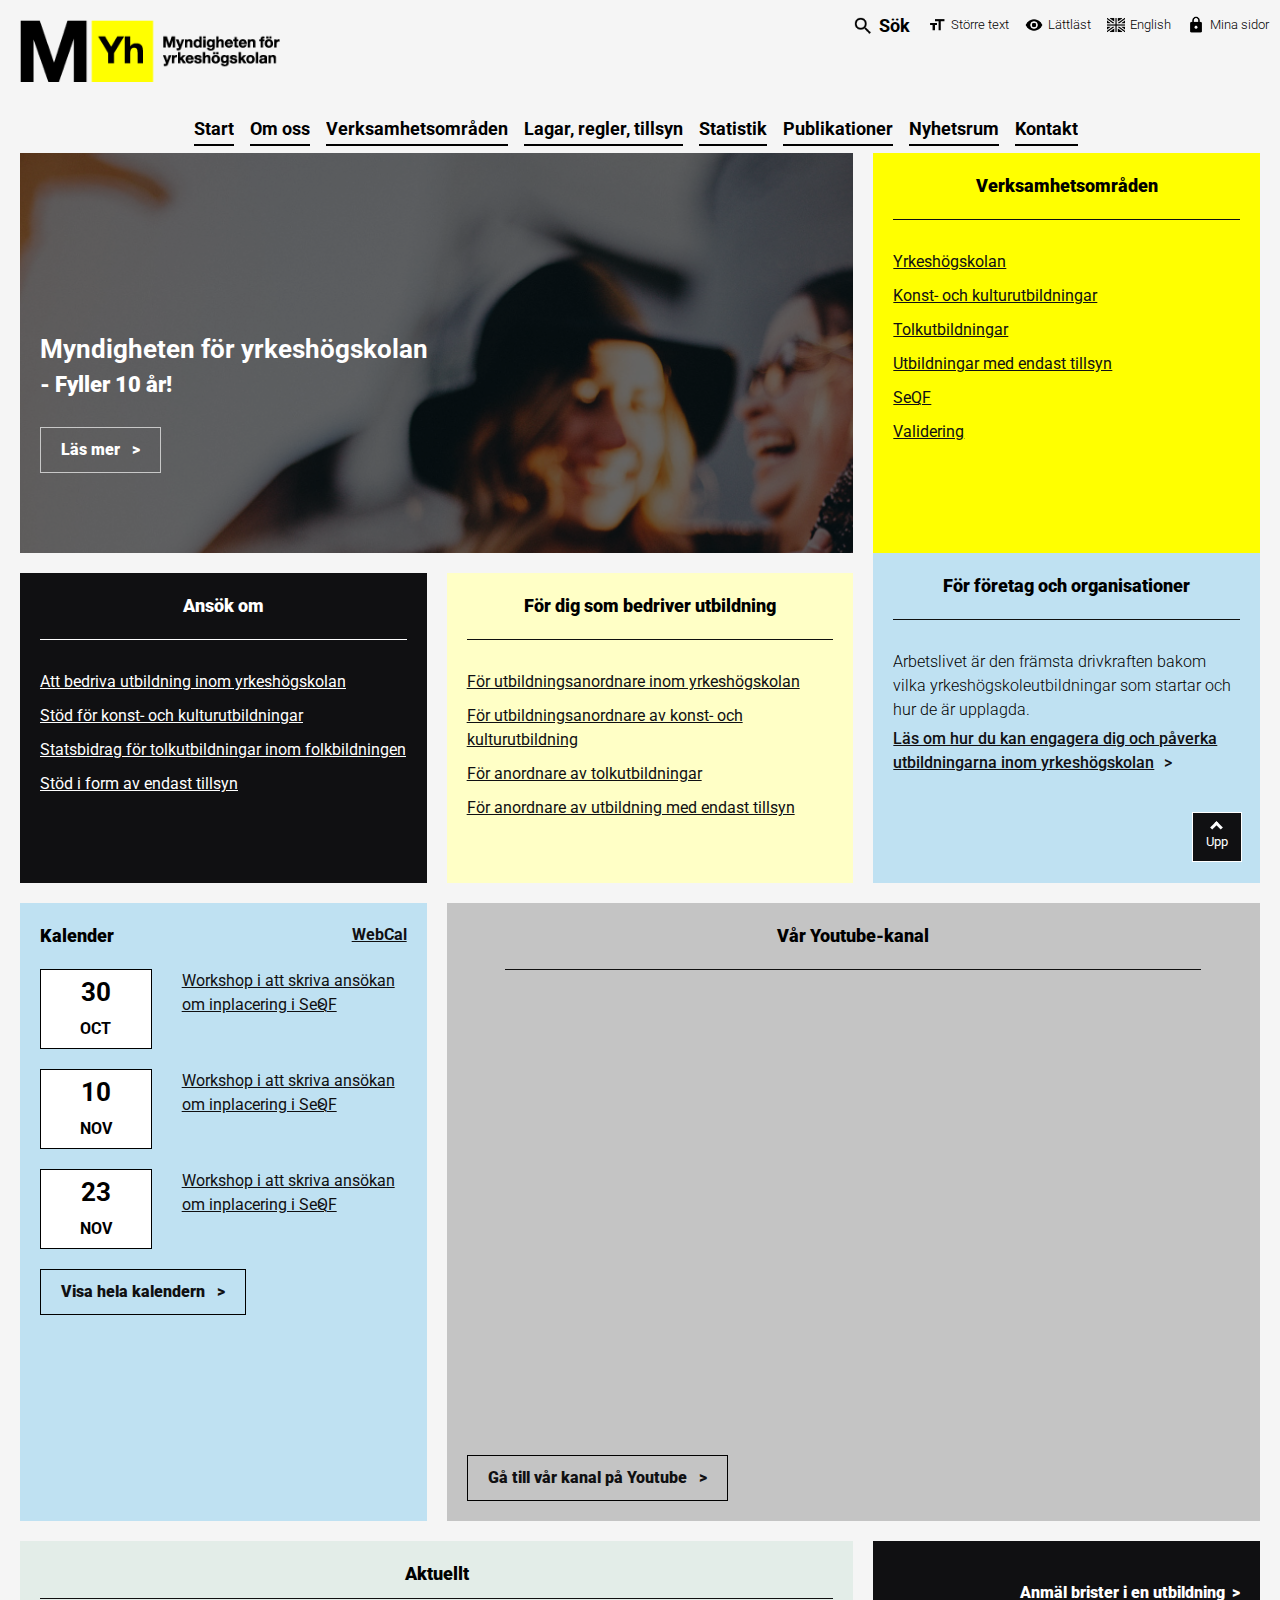
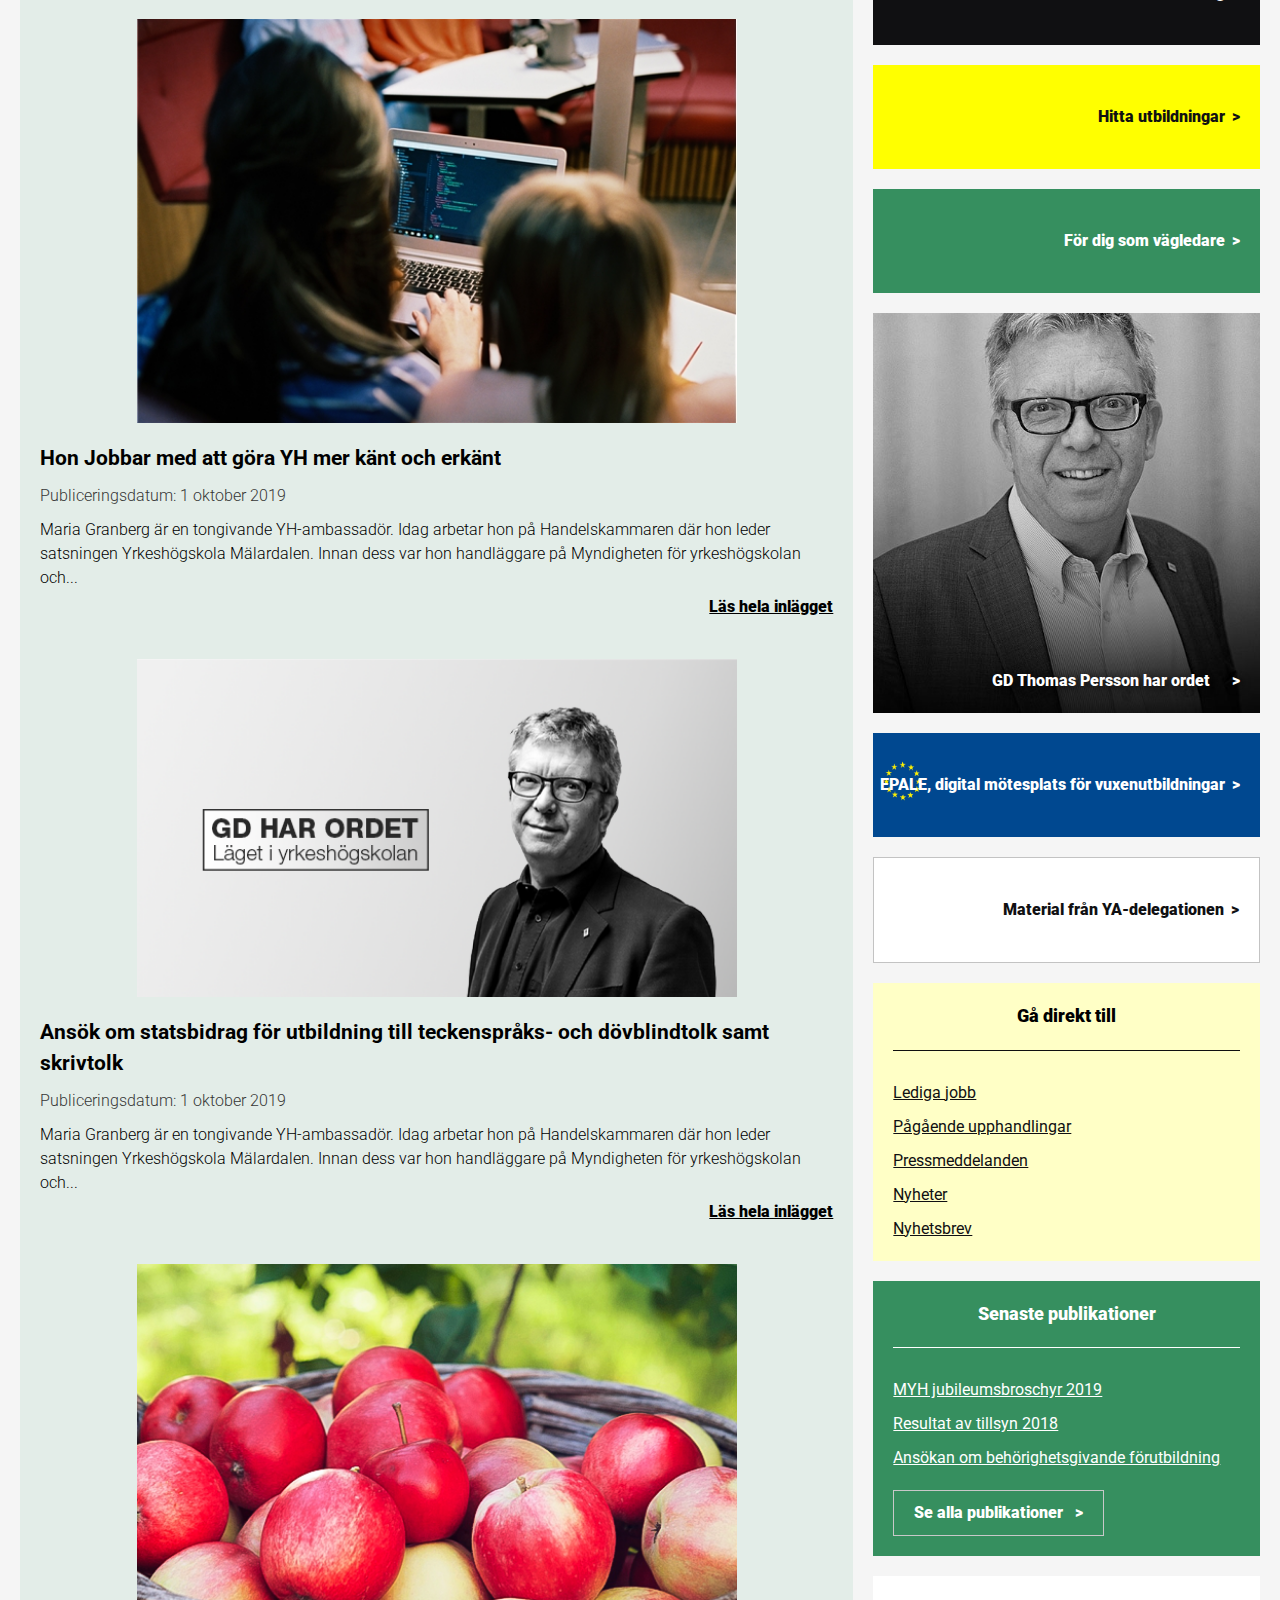
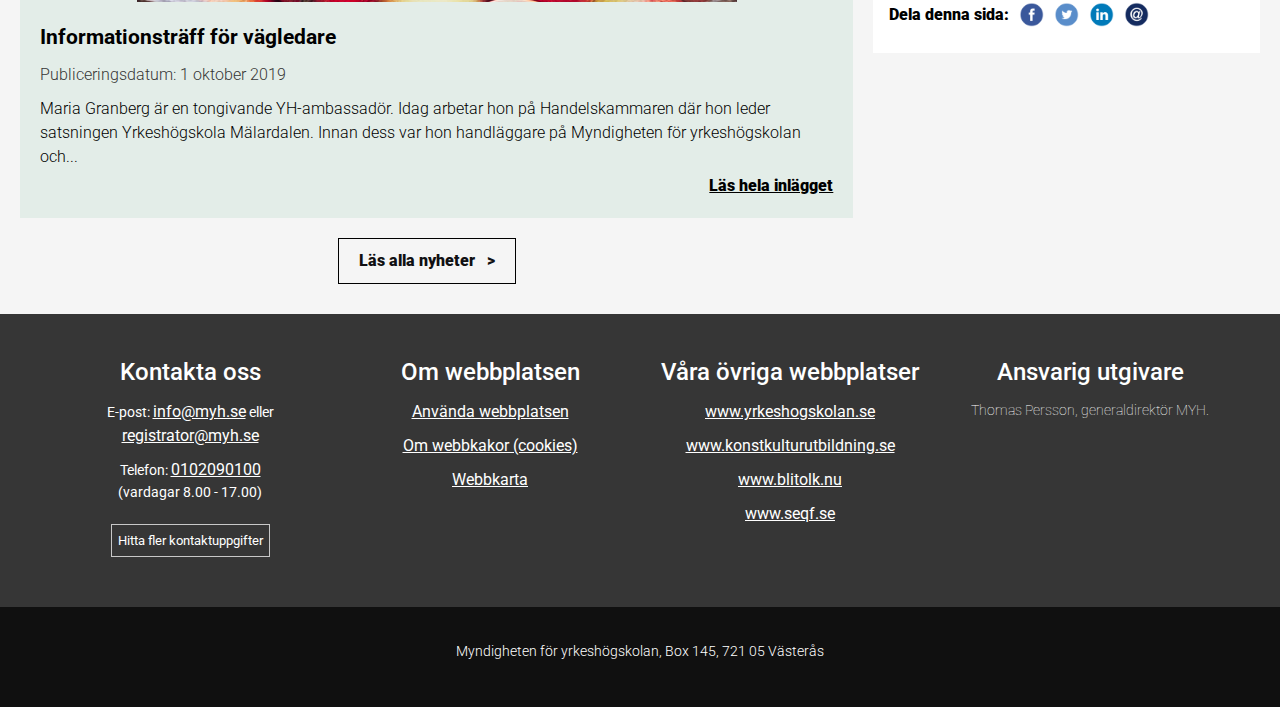
==== commit d73c98ca: "merge in older" ====
--- a/www/index.html
+++ b/www/index.html
@@ -19,7 +19,7 @@
                 </a>
             </li>
 
-            <li class="main-menu-li-links">
+            <li class="main-menu-li-links" id="sok-li-links">
                 <nav id="nav-search" aria-label="Sökmeny">
                     <input type="checkbox" id="toggle" role="button" aria-haspopup="true">
                     <label for="toggle" id="toggle-menu">
@@ -31,7 +31,7 @@
                     </label>
 
                     <ul class="search-menu-ul">
-                        <div id="opacity-cover" aria-hidden="true"></div>
+                        <div id="opacity-cover" aria-hidden="true"> 
                         <form role="form" aria-label="Sök på hemsidan">
                             <input id="user-search" name="search" placeholder="Sök..." type="search"
                                 aria-required="true" aria-label="Sökfält" />
@@ -42,7 +42,8 @@
                             <input id="menu-submit-close" type="submit" value="stäng" name="close-form" role="button"
                                 aria-required="false" aria-label="Stäng sökmeny" />
                         </form>
-
+                    </div>
+                    
                     </ul>
                 </nav>
             </li>
@@ -163,13 +164,14 @@
             <p><a href="#">Läs om hur du kan engagera dig och påverka utbildningarna inom yrkeshögskolan</a></p>
         </section>
 
-        <section class="frontpage-link-container section youtube" role="region"
-            aria-label="Inbäddad youtube Myndigheten för yrkeshögskolan">
+        <section class="frontpage-link-container section youtube" role="region" aria-label="Inbäddad youtube Myndigheten för yrkeshögskolan">
             <h4>Vår Youtube-kanal</h4>
-            <iframe class="youtube-iframe" src="https://www.youtube.com/embed/z08L0dklN3o" width="370" height="300"
+            <div id="youtube-div">
+            <iframe class="youtube-iframe" src="https://www.youtube.com/embed/z08L0dklN3o"
                 allow="accelerometer; autoplay; encrypted-media; gyroscope; picture-in-picture" allowfullscreen
                 title="Myndigheten för yrkeshögskolan youtube-kanal">
             </iframe>
+        </div>
             <a class="std-button" href="https://www.youtube.com/channel/UC8iPn0eKy-5vQ6Mx_-ep-KA">Gå till vår
                 kanal på Youtube</a>
         </section>
@@ -334,7 +336,7 @@
             <a class="article-post-link" href="#" aria-label="Läs hela inlägget">Läs hela inlägget</a>
         </article>
         
-            <a class="std-button" href="#" aria-label="Läs alla nyheter">Läs alla nyheter</a>
+            <a class="std-button" id="las-nyheter-button" href="#" aria-label="Läs alla nyheter">Läs alla nyheter</a>
     </section>
 
     <a href="#top" class="to-top-btn" role="button" title="Gå till toppen" aria-label="Toppen av webbsidan"><i
--- a/www/style/main-page.css
+++ b/www/style/main-page.css
@@ -9,7 +9,6 @@
   -webkit-box-pack: center;
       -ms-flex-pack: center;
           justify-content: center;
-  grid-area: c;
 }
 
 @media (min-width: 1020px) {
@@ -110,13 +109,7 @@
 
 @media (min-width: 1020px) {
   .main-menu-nav .main-menu-ul {
-    display: -ms-grid;
-    display: grid;
-    -ms-grid-columns: 280px 120px 1fr;
-        grid-template-columns: 280px 120px 1fr;
-    -ms-grid-rows: 1fr 40px;
-        grid-template-rows: 1fr 40px;
-        grid-template-areas: "a b c" "d d d";
+    margin-bottom: 80px;
   }
 }
 
@@ -128,11 +121,7 @@
 
 @media (min-width: 1020px) {
   .main-menu-nav #main-menu-li-logo {
-    /*position: relative;
-                left: auto;
-                top: auto;*/
     display: inline-block;
-    grid-area: a;
   }
 }
 
@@ -142,7 +131,6 @@
 
 @media (min-width: 1020px) {
   .main-menu-nav #main-menu-li-logo #kontakt-logo-anchor {
-    /*position: relative;*/
     display: inline-block;
   }
 }
@@ -177,7 +165,6 @@
     text-align: center;
     padding-right: 10px;
     width: 60px;
-    grid-area: b;
   }
 }
 
@@ -270,12 +257,10 @@
   background: transparent;
   margin-top: 16px;
   width: 90px;
-  border: 1px solid #fafafa;
 }
 
 .search-menu-ul form #menu-submit:hover {
   cursor: pointer;
-  border: 1px solid white;
 }
 
 @media (min-width: 1020px) {
@@ -315,7 +300,6 @@
 @media (min-width: 1020px) {
   #nav-menu {
     display: inline-block;
-    grid-area: d;
   }
 }
 
@@ -465,12 +449,6 @@
   z-index: 1;
 }
 
-@media (min-width: 1020px) {
-  #nav-search {
-    display: inline-block;
-  }
-}
-
 .burger-menu-image {
   width: 50px;
   margin-bottom: 6px;
@@ -553,10 +531,14 @@
 
 @media (min-width: 1020px) {
   .main-menu-li-links {
-    grid-area: b;
     display: inline-block;
     -ms-grid-column-align: center;
         justify-self: center;
+  }
+  .main-menu-li-links#sok-li-links {
+    position: absolute;
+    right: 360px;
+    top: -12px;
   }
 }
 
@@ -1946,18 +1928,28 @@
 }
 
 .youtube {
-  -webkit-box-orient: vertical;
-  -webkit-box-direction: normal;
-      -ms-flex-flow: column nowrap;
-          flex-flow: column nowrap;
-  -webkit-box-pack: center;
-      -ms-flex-pack: center;
-          justify-content: center;
-  -webkit-box-align: center;
-      -ms-flex-align: center;
-          align-items: center;
+  /*flex-flow: column nowrap;
+  justify-content: center;
+  align-items: center;
   background-color: whitesmoke;
-  padding: 10px 0px;
+  padding: 10px 0px;*/
+  margin-top: 0;
+}
+
+.youtube #youtube-div {
+  position: relative;
+  width: 100%;
+  height: 0;
+  padding-bottom: 56.25%;
+}
+
+.youtube .youtube-iframe {
+  border: none;
+  position: absolute;
+  top: 0;
+  left: 0;
+  width: 100%;
+  height: 100%;
 }
 
 .content-spread {
@@ -2243,6 +2235,10 @@
           flex-flow: column nowrap;
 }
 
+.aktuellt #las-nyheter-button {
+  margin-top: 0;
+}
+
 .aktuellt h4 {
   text-align: center;
   width: 100%;
@@ -2267,7 +2263,7 @@
 }
 
 .aktuellt .aktuellt-article {
-  margin: 20px 20px;
+  margin: 0px 20px 20px 20px;
   padding: 20px 20px;
   background-color: #e3ede8;
   display: -webkit-box;
@@ -2334,16 +2330,6 @@
   font-weight: bold;
   float: right;
   text-decoration: underline;
-}
-
-.youtube-iframe {
-  border: none;
-}
-
-@media (min-width: 1020px) {
-  .youtube-iframe {
-    width: 500px;
-  }
 }
 
 /**
@@ -2427,9 +2413,9 @@
   text-align: center;
 }
 
-/*** Desktop grids ***/
-/** Index **/
-/* First half */
+/*** Grids desktop***/
+/** Index desktop**/
+/* First half index desktop */
 @media (min-width: 1020px) {
   #main-index {
     display: -ms-grid;
@@ -2452,6 +2438,7 @@
     -ms-grid-row: 1;
     -ms-grid-column: 3;
     grid-area: verks;
+    margin: 0 20px;
   }
   #main-index #grid-ansok {
     -ms-grid-row: 2;
@@ -2488,11 +2475,9 @@
     -ms-grid-column: 1;
     grid-area: aktuellt;
     margin-right: 0px;
-  }
-  #main-index .kalender iframe {
-    width: 600px;
-  }
-  /* Second half - News and aside */
+    margin-top: 0;
+  }
+  /* Second half - News and aside desktop*/
   .second-part {
     display: -ms-grid;
     display: grid;
@@ -2526,7 +2511,10 @@
   .second-part .aktuellt .aktuellt-article {
     margin: 0 0 0 20px;
   }
-  /** Kontakt **/
+  .second-part #las-nyheter-button {
+    margin-top: 20px;
+  }
+  /** Kontakt desktop**/
   .grid-container-kontakt {
     height: 100%;
     display: -ms-grid;
@@ -2575,14 +2563,20 @@
     -ms-grid-column: 1;
     grid-area: om-oss-main;
   }
+  .grid-container-om-oss #om-oss-main .head-section {
+    margin-bottom: 0px;
+  }
   .grid-container-om-oss #om-oss-aside {
     -ms-grid-row: 1;
     -ms-grid-column: 2;
     grid-area: om-oss-aside;
-    margin-top: 20px;
+  }
+  .grid-container-om-oss #om-oss-aside #om-oss-menu, .grid-container-om-oss #om-oss-aside #yrkes-sm, .grid-container-om-oss #om-oss-aside .thomas-image {
+    margin-left: 0px;
   }
   .grid-container-om-oss #om-oss-aside #hitta-utbildingar {
     margin-top: 20px;
+    margin-left: 0px;
   }
 }
 
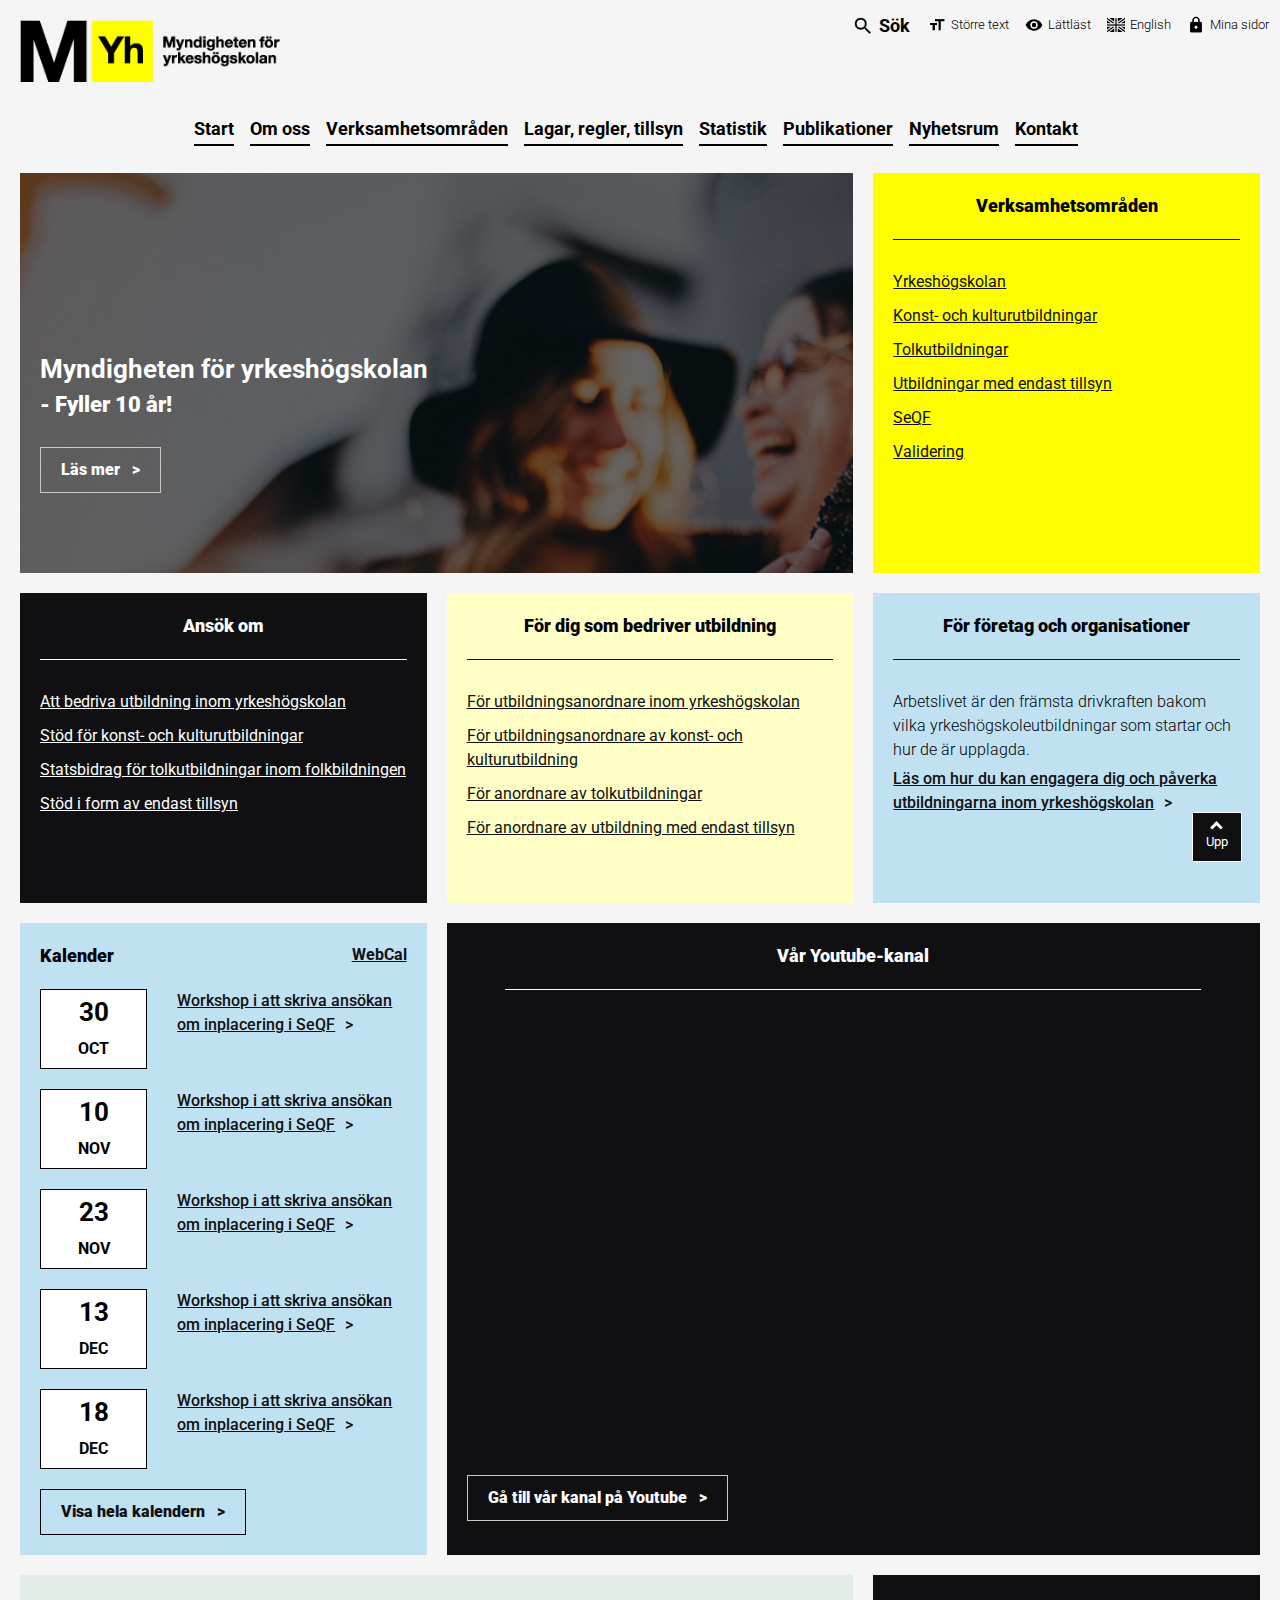
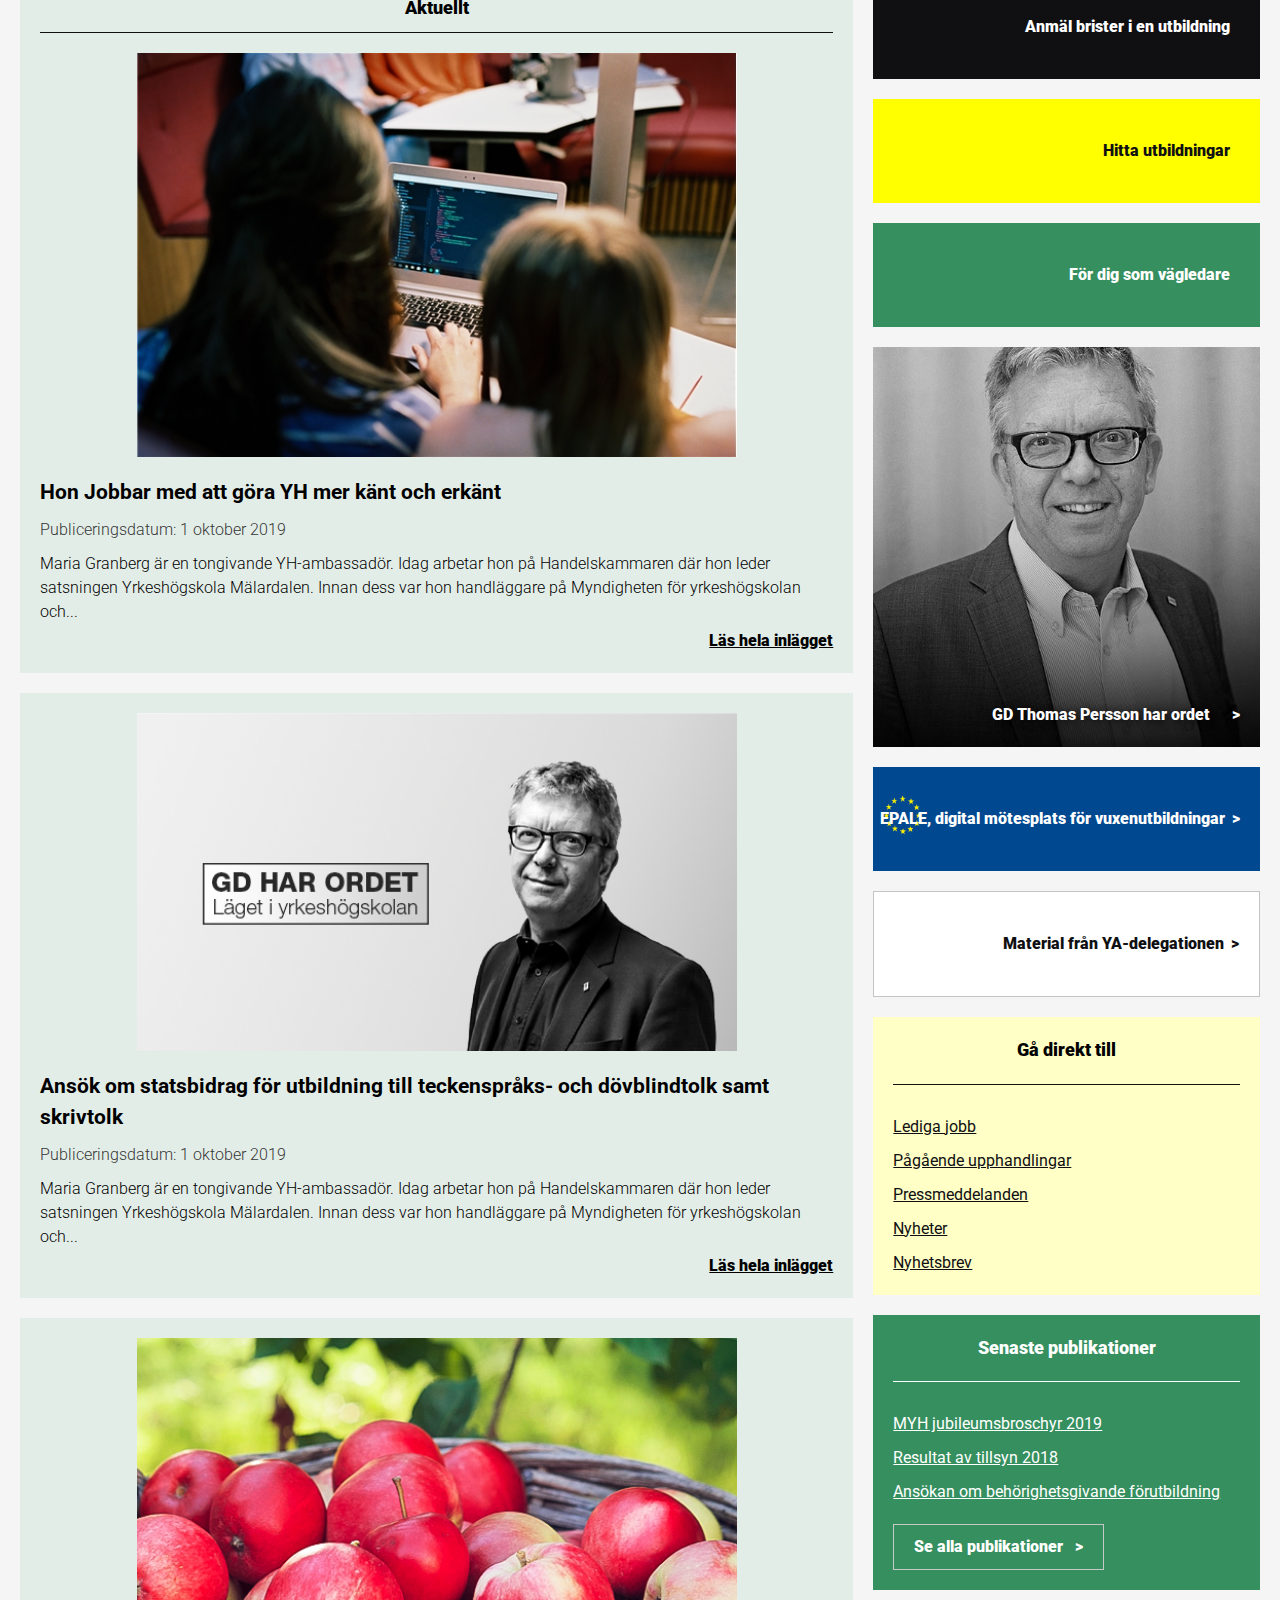
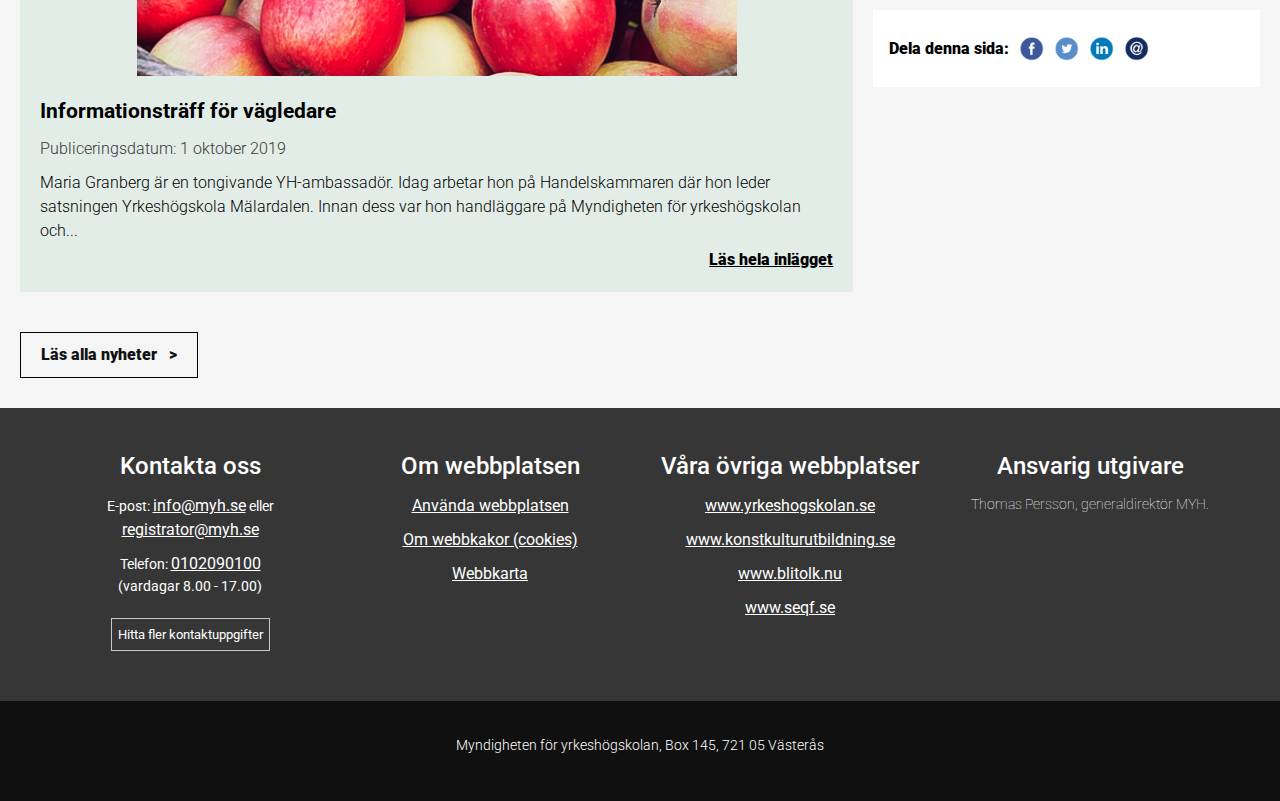
==== commit 276920f8: "validate index.html" ====
--- a/www/index.html
+++ b/www/index.html
@@ -11,7 +11,7 @@
 </head>
 
 <body>
-    <nav class="main-menu-nav" role="navigation">
+    <nav class="main-menu-nav">
         <ul class="main-menu-ul" role="menu">
             <li id="main-menu-li-logo">
                 <a id="kontakt-logo-anchor" href="index.html">
@@ -31,25 +31,25 @@
                     </label>
 
                     <ul class="search-menu-ul">
-                        <div id="opacity-cover" aria-hidden="true"> 
-                        <form role="form" aria-label="Sök på hemsidan">
-                            <input id="user-search" name="search" placeholder="Sök..." type="search"
-                                aria-required="true" aria-label="Sökfält" />
-                            <input id="menu-submit" type="submit" name="submit" value="Skicka" aria-required="true"
-                                aria-label="Skicka sökningen" />
-                            <label id="close-label" for="close-form"> <img id="img-close-search"
-                                    src="media/close_icon_white.png" alt=""> Stäng </label>
-                            <input id="menu-submit-close" type="submit" value="stäng" name="close-form" role="button"
-                                aria-required="false" aria-label="Stäng sökmeny" />
-                        </form>
-                    </div>
-                    
+                        <div id="opacity-cover" aria-hidden="true">
+                            <form aria-label="Sök på hemsidan">
+                                <input id="user-search" name="search" placeholder="Sök..." type="search"
+                                    aria-required="true" aria-label="Sökfält" />
+                                <input id="menu-submit" type="submit" name="submit" value="Skicka" aria-required="true"
+                                    aria-label="Skicka sökningen" />
+                                <label id="close-label" for="close-form"> <img id="img-close-search"
+                                        src="media/close_icon_white.png" alt=""> Stäng </label>
+                                <input id="menu-submit-close" type="submit" value="stäng" name="close-form"
+                                    aria-required="false" aria-label="Stäng sökmeny" />
+                            </form>
+                        </div>
+
                     </ul>
                 </nav>
             </li>
 
             <li class="main-menu-li-links">
-                <nav id="nav-menu" role="navigation" aria-label="Dropdownmeny">
+                <nav id="nav-menu" aria-label="Dropdownmeny">
                     <input type="checkbox" id="toggle-2" role="button" aria-haspopup="true">
 
                     <label for="toggle-2" id=toggle-menu-2>
@@ -78,7 +78,7 @@
         </ul>
     </nav>
 
-    <nav class="top-links-nav" role="navigation" aria-label="Meny för användarvänlighet">
+    <nav class="top-links-nav" aria-label="Meny för användarvänlighet">
         <ul class="top-links-ul" role="menubar">
             <li class="top-links-li" role="menuitem" aria-label="Större text">
                 <a href="#">
@@ -106,306 +106,314 @@
             </li>
         </ul>
     </nav>
-    
+
     <div class="page">
-    <main id="main-index" role="main">
-        <header class="header-container" role="banner">
-            <div class="header-image darken"></div>
-            <article class="header-content" role="article">
-                <h1>Myndigheten för yrkeshögskolan</h1>
-                <p> - Fyller 10 år!</p>
-                <a class="white-button" href="#" aria-label="Läs mer">Läs mer</a>
-            </article>
-        </header>
-        
-        <section class="frontpage-link-container section-yellow" id="grid-verks" role="region" aria-label="Verksamhetsområden">
-            <h4>Verksamhetsområden</h4>
-            <ul role="menu">
-                <li class="no-bull" role="menuitem"><span class="arrow"><a href="verksamhet.html">Yrkeshögskolan</span></a></li>
-                <li class="no-bull" role="menuitem"><span class="arrow"><a href="verksamhet.html">Konst- och kulturutbildningar</span></a></li>
-                <li class="no-bull" role="menuitem"><span class="arrow"><a href="verksamhet.html">Tolkutbildningar</span></a></li>
-                <li class="no-bull" role="menuitem"><span class="arrow"><a href="verksamhet.html">Utbildningar med endast tillsyn</span></a>
-                </li>
-                <li class="no-bull" role="menuitem"><span class="arrow"><a href="verksamhet.html">SeQF</span></a></li>
-                <li class="no-bull" role="menuitem"><span class="arrow"><a href="verksamhet.html">Validering</span></a></li>
-            </ul>
+        <main id="main-index">
+            <header class="header-container">
+                <div class="header-image darken"></div>
+                <article class="header-content">
+                    <h1>Myndigheten för yrkeshögskolan</h1>
+                    <p> - Fyller 10 år!</p>
+                    <a class="white-button" href="#" aria-label="Läs mer">Läs mer</a>
+                </article>
+            </header>
+
+            <section class="frontpage-link-container section-yellow" id="grid-verks" aria-label="Verksamhetsområden">
+                <h4>Verksamhetsområden</h4>
+                <ul role="menu">
+                    <li class="no-bull" role="menuitem"><span class="arrow"><a
+                                href="verksamhet.html">Yrkeshögskolan</a></span></li>
+                    <li class="no-bull" role="menuitem"><span class="arrow"><a href="verksamhet.html">Konst- och
+                                kulturutbildningar</a></span></li>
+                    <li class="no-bull" role="menuitem"><span class="arrow"><a
+                                href="verksamhet.html">Tolkutbildningar</a></span></li>
+                    <li class="no-bull" role="menuitem"><span class="arrow"><a href="verksamhet.html">Utbildningar med
+                                endast tillsyn</a></span>
+                    </li>
+                    <li class="no-bull" role="menuitem"><span class="arrow"><a href="verksamhet.html">SeQF</a></span>
+                    </li>
+                    <li class="no-bull" role="menuitem"><span class="arrow"><a
+                                href="verksamhet.html">Validering</a></span></li>
+                </ul>
+            </section>
+
+            <section class="frontpage-link-container section-black" id="grid-ansok" aria-label="Ansökningar">
+                <h4>Ansök om</h4>
+                <ul role="menu">
+                    <li class="no-bull" role="menuitem"><span class="arrow"><a href="#">Att bedriva utbildning inom
+                                yrkeshögskolan</a></span></li>
+                    <li class="no-bull" role="menuitem"><span class="arrow"><a href="#">Stöd för konst- och
+                                kulturutbildningar</a></span></li>
+                    <li class="no-bull" role="menuitem"><span class="arrow"><a href="#">Statsbidrag för tolkutbildningar
+                                inom
+                                folkbildningen</a></span></li>
+                    <li class="no-bull" role="menuitem"><span class="arrow"><a href="#">Stöd i form av endast
+                                tillsyn</a></span></li>
+                </ul>
+            </section>
+
+            <section class="frontpage-link-container section-lyellow" id="grid-fordig"
+                aria-label="För dig som bedriver utbildning">
+                <h4>För dig som bedriver utbildning</h4>
+                <ul role="menu">
+                    <li class="no-bull" role="menuitem"><span class="arrow"><a href="#">För utbildningsanordnare inom
+                                yrkeshögskolan</a></span>
+                    </li>
+                    <li class="no-bull" role="menuitem"><span class="arrow"><a href="#">För utbildningsanordnare av
+                                konst- och
+                                kulturutbildning</a></span></li>
+                    <li class="no-bull" role="menuitem"><span class="arrow"><a href="#">För anordnare av
+                                tolkutbildningar</a></span></li>
+                    <li class="no-bull" role="menuitem"><span class="arrow"><a href="#">För anordnare av utbildning med
+                                endast tillsyn</a></span>
+                    </li>
+                </ul>
+            </section>
+
+            <section class="frontpage-link-container section-lblue" id="grid-forforetag"
+                aria-label="För företag och organisationer">
+                <h4>För företag och organisationer</h4>
+                <p>Arbetslivet är den främsta drivkraften bakom vilka yrkeshögskoleutbildningar som startar och hur
+                    de är upplagda.</p>
+                <p><a href="#">Läs om hur du kan engagera dig och påverka utbildningarna inom yrkeshögskolan</a></p>
+            </section>
+
+            <section class="frontpage-link-container section-black youtube"
+                aria-label="Inbäddad youtube Myndigheten för yrkeshögskolan">
+                <h4>Vår Youtube-kanal</h4>
+                <div id="youtube-div">
+                    <iframe class="youtube-iframe" src="https://www.youtube.com/embed/z08L0dklN3o"
+                        allow="accelerometer; autoplay; encrypted-media; gyroscope; picture-in-picture" allowfullscreen
+                        title="Myndigheten för yrkeshögskolan youtube-kanal">
+                    </iframe>
+                </div>
+                <a class="white-button" href="https://www.youtube.com/channel/UC8iPn0eKy-5vQ6Mx_-ep-KA">Gå till vår
+                    kanal på Youtube</a>
+            </section>
+
+            <section class="frontpage-link-container section-lblue kalender" aria-label="Kalender">
+                <div class="calendar-container">
+
+                    <header class="calendar-header" aria-label="Kalender">
+                        <h4>Kalender</h4>
+                        <a href="#" aria-label="Ladda ned kalender">WebCal</a>
+                    </header>
+
+                    <section class="calendar-post" aria-label="Kalenderdatum">
+                        <div class="date">
+                            <p class="kalender-dag">30</p>
+                            <p class="kalender-manad">OCT</p>
+                        </div>
+                        <p><a href="#">Workshop i att skriva ansökan om inplacering i SeQF</a></p>
+                    </section>
+
+                    <section class="calendar-post" aria-label="Kalenderdatum">
+                        <div class="date">
+                            <p class="kalender-dag">10</p>
+                            <p class="kalender-manad">NOV</p>
+                        </div>
+                        <p><a href="#">Workshop i att skriva ansökan om inplacering i SeQF</a></p>
+                    </section>
+
+                    <section class="calendar-post" aria-label="Kalenderdatum">
+                        <div class="date">
+                            <p class="kalender-dag">23</p>
+                            <p class="kalender-manad">NOV</p>
+                        </div>
+                        <p><a href="#">Workshop i att skriva ansökan om inplacering i SeQF</a></p>
+                    </section>
+
+                    <section class="calendar-post" aria-label="Kalenderdatum">
+                        <div class="date">
+                            <p class="kalender-dag">13</p>
+                            <p class="kalender-manad">DEC</p>
+                        </div>
+                        <p><a href="#">Workshop i att skriva ansökan om inplacering i SeQF</a></p>
+                    </section>
+
+                    <section class="calendar-post" aria-label="Kalenderdatum">
+                        <div class="date">
+                            <p class="kalender-dag">18</p>
+                            <p class="kalender-manad">DEC</p>
+                        </div>
+                        <p><a href="#">Workshop i att skriva ansökan om inplacering i SeQF</a></p>
+                    </section>
+
+                </div>
+                <a class="std-button" href="#" aria-label="Visa hela kalendern">Visa hela kalendern</a>
+            </section>
+        </main>
+        <section class="second-part">
+            <aside class="first-aside">
+                <section class="section-black small-container" id="brister" aria-label="Anmäl brister i en utbildning">
+                    <a href="#">Anmäl brister i en utbildning</a>
+                </section>
+
+                <section class="section-yellow small-container" aria-label="Hitta utbildningar">
+                    <a href="#">Hitta utbildningar</a>
+                </section>
+
+                <section class="section-green small-container" aria-label="För dig som vägledare">
+                    <a href="#">För dig som vägledare</a>
+                </section>
+
+                <section class="thomas-image" aria-label="GD har ordet">
+                    <a href="#">GD Thomas Persson har ordet</a>
+                </section>
+
+                <section class="epale-image" aria-label="EPALE, digital mötesplats för vuxenutbildningar">
+                    <a href="#">EPALE, digital mötesplats för vuxenutbildningar</a>
+                </section>
+
+                <section class="ya-image" aria-label="Material från YA-delegationen">
+                    <a href="#">Material från YA-delegationen</a>
+                </section>
+
+
+                <section class="frontpage-link-container section-lyellow"
+                    aria-label="Länkar till jobb, upphandlingar och diverse nyheter">
+                    <h4>Gå direkt till</h4>
+                    <ul role="menu">
+                        <li class="no-bull" role="menuitem"><a href="#"><span class="arrow">Lediga jobb</span></a></li>
+                        <li class="no-bull" role="menuitem"><a href="#"><span class="arrow">Pågående upphandlingar</span></a></li>
+                        <li class="no-bull" role="menuitem"><a href="#"><span class="arrow">Pressmeddelanden</span></a></li>
+                        <li class="no-bull" role="menuitem"><a href="#"><span class="arrow">Nyheter</span></a></li>
+                        <li class="no-bull" role="menuitem"><a href="#"><span class="arrow">Nyhetsbrev</span></a></li>
+                    </ul>
+                </section>
+                <section class="frontpage-link-container section-green" aria-label="Senaste publikationer">
+                    <h4>Senaste publikationer</h4>
+                    <ul role="menu">
+                        <li class="no-bull" role="menuitem"><a href="#"><span class="arrow">MYH jubileumsbroschyr 2019</span></a></li>
+                        <li class="no-bull" role="menuitem"><a href="#"><span class="arrow">Resultat av tillsyn 2018</span></a></li>
+                        <li class="no-bull" role="menuitem"><a href="#"><span class="arrow">Ansökan om behörighetsgivande förutbildning</span></a></li>
+                    </ul>
+                    <a class="white-button" id="publikationer-a" href="#" aria-label="Se alla publikationer">Se alla
+                        publikationer</a>
+                </section>
+
+                <section class="social section" id="dela-om-oss" aria-label="Dela denna sida">
+                    <h2>Dela denna sida: </h2>
+                    <ul class="no-bull social-icons" id="dela-om-oss-ul" role="menubar">
+                        <li role="menuitem">
+                            <a href="#"><img src="media/share_fb.png" width="45" height="45" alt="Facebook" /></a>
+                        </li>
+                        <li role="menuitem">
+                            <a href="#"><img src="media/share_twitter.png" width="45" height="45" alt="Twitter" /></a>
+                        </li>
+                        <li role="menuitem">
+                            <a href="#"><img src="media/share_linkedin.png" width="45" height="45" alt="linkedin" /></a>
+                        </li>
+                        <li role="menuitem">
+                            <a href="#"><img src="media/share_email.png" width="45" height="45" alt="E-mail" /></a>
+                        </li>
+                    </ul>
+                </section>
+
+            </aside>
+
+            <section class="aktuellt" aria-label="Nyheter">
+
+                <div class="section aktuellt-article">
+                    <h4>Aktuellt</h4>
+
+                    <article class="aktuellt-first-article" aria-label="Senaste nyhetsinlägg">
+                        <img src="./media/aktuellt1.jpg" alt="Malin Granberg">
+                        <h3>Hon Jobbar med att göra YH mer känt och erkänt</h3>
+                        <p>
+                            <span>Publiceringsdatum: 1 oktober 2019</span>
+                            Maria Granberg är en tongivande YH-ambassadör.
+                            Idag arbetar hon på Handelskammaren där hon leder satsningen Yrkeshögskola Mälardalen.
+                            Innan dess var hon handläggare på Myndigheten för yrkeshögskolan och...
+                        </p>
+                        <a class="article-post-link" href="#" aria-label="Läs hela inlägget">Läs hela inlägget</a>
+                    </article>
+                </div>
+                <article class="section aktuellt-article" aria-label="Näst senaste nyhetsinlägg">
+                    <img src="./media/aktuellt2.jpg" alt="Stadsbidrag">
+                    <h3>Ansök om statsbidrag för utbildning till teckenspråks- och dövblindtolk samt skrivtolk</h3>
+                    <p>
+                        <span>Publiceringsdatum: 1 oktober 2019</span>
+                        Maria Granberg är en tongivande YH-ambassadör.
+                        Idag arbetar hon på Handelskammaren där hon leder satsningen Yrkeshögskola Mälardalen.
+                        Innan dess var hon handläggare på Myndigheten för yrkeshögskolan och...
+                    </p>
+                    <a class="article-post-link" href="#" aria-label="Läs hela inlägget">Läs hela inlägget</a>
+                </article>
+
+                <article class="section aktuellt-article" aria-label="Tredje senaste nyhetsinlägg">
+                    <img src="./media/aktuellt3.jpg" alt="Handelskammaren">
+                    <h3>Informationsträff för vägledare</h3>
+                    <p>
+                        <span>Publiceringsdatum: 1 oktober 2019</span>
+                        Maria Granberg är en tongivande YH-ambassadör.
+                        Idag arbetar hon på Handelskammaren där hon leder satsningen Yrkeshögskola Mälardalen.
+                        Innan dess var hon handläggare på Myndigheten för yrkeshögskolan och...
+                    </p>
+                    <a class="article-post-link" href="#" aria-label="Läs hela inlägget">Läs hela inlägget</a>
+                </article>
+
+                <a class="std-button" id="las-nyheter-button" href="#" aria-label="Läs alla nyheter">Läs alla
+                    nyheter</a>
+            </section>
+
+            <a href="#top" class="to-top-btn" role="button" title="Gå till toppen" aria-label="Toppen av webbsidan"><i
+                    class="arrow up"></i>Upp</a>
         </section>
-
-        <section class="frontpage-link-container section-black" id="grid-ansok" role="region" aria-label="Ansökningar">
-            <h4>Ansök om</h4>
-            <ul role="menu">
-                <li class="no-bull" role="menuitem"><span class="arrow"><a href="#">Att bedriva utbildning inom yrkeshögskolan</span></a></li>
-                <li class="no-bull" role="menuitem"><span class="arrow"><a href="#">Stöd för konst- och kulturutbildningar</span></a></li>
-                <li class="no-bull" role="menuitem"><span class="arrow"><a href="#">Statsbidrag för tolkutbildningar inom
-                        folkbildningen</span></a></li>
-                <li class="no-bull" role="menuitem"><span class="arrow"><a href="#">Stöd i form av endast tillsyn</span></a></li>
-            </ul>
+    </div>
+
+
+    <footer>
+        <section class="footer-container">
+            <div class="footer-section no-bull">
+                <h4>Kontakta oss</h4>
+                <ul class="no-bull" role="menu" aria-label="Kontakta oss">
+                    <li>
+                        E-post: <a href="#">info@myh.se</a> eller
+                        <a href="#">registrator@myh.se</a>
+                    </li>
+                    <li>Telefon: <a href="#">0102090100</a> <br>(vardagar 8.00 - 17.00)</li>
+                </ul>
+                <span class="make-margin-up"><a class="small-white-button" href="#">Hitta fler
+                        kontaktuppgifter</a></span>
+            </div>
+
+            <div class="footer-section no-bull">
+                <h4>Om webbplatsen</h4>
+                <ul class="no-bull" role="menu" aria-label="Om webbplatsen">
+                    <li role="menuitem"><a href="#">Använda webbplatsen</a></li>
+                    <li role="menuitem"><a href="#">Om webbkakor (cookies)</a></li>
+                    <li role="menuitem"><a href="#">Webbkarta</a></li>
+                </ul>
+            </div>
+
+            <div class="footer-section no-bull">
+                <h4>Våra övriga webbplatser</h4>
+                <ul class="no-bull" role="menu" aria-label="Våra övriga webbplatser">
+                    <li role="menuitem">
+                        <a href="https://www.yrkeshogskolan.se">www.yrkeshogskolan.se</a>
+                    </li>
+                    <li role="menuitem">
+                        <a href="https://www.konstkulturutbildning.se">www.konstkulturutbildning.se</a>
+                    </li>
+                    <li role="menuitem">
+                        <a href="https://www.blitolk.nu">www.blitolk.nu</a>
+                    </li>
+                    <li role="menuitem">
+                        <a href="https://www.seqf.se">www.seqf.se</a>
+                    </li>
+                </ul>
+            </div>
+
+            <section class="footer-section" aria-label="Ansvarig utgivare">
+                <h4>Ansvarig utgivare</h4>
+                <p>Thomas Persson, generaldirektör MYH.</p>
+            </section>
         </section>
-
-        <section class="frontpage-link-container section-lyellow" id="grid-fordig" role="region"
-            aria-label="För dig som bedriver utbildning">
-            <h4>För dig som bedriver utbildning</h4>
-            <ul role="menu">
-                <li class="no-bull" role="menuitem"><span class="arrow"><a href="#">För utbildningsanordnare inom yrkeshögskolan</span></a>
-                </li>
-                <li class="no-bull" role="menuitem"><span class="arrow"><a href="#">För utbildningsanordnare av konst- och
-                        kulturutbildning</span></a></li>
-                <li class="no-bull" role="menuitem"><span class="arrow"><a href="#">För anordnare av tolkutbildningar</span></a></li>
-                <li class="no-bull" role="menuitem"><span class="arrow"><a href="#">För anordnare av utbildning med endast tillsyn</span></a>
-                </li>
-            </ul>
+        <section class="bottom-footer" aria-label="Myndigheten för yrkeshögskolan address">
+            <p>Myndigheten för yrkeshögskolan, Box 145, 721 05 Västerås</p>
         </section>
-
-        <section class="frontpage-link-container section-lblue" id="grid-forforetag" role="region"
-            aria-label="För företag och organisationer">
-            <h4>För företag och organisationer</h4>
-            <p>Arbetslivet är den främsta drivkraften bakom vilka yrkeshögskoleutbildningar som startar och hur
-                de är upplagda.</p>
-            <p><a href="#">Läs om hur du kan engagera dig och påverka utbildningarna inom yrkeshögskolan</a></p>
-        </section>
-
-        <section class="frontpage-link-container section youtube" role="region" aria-label="Inbäddad youtube Myndigheten för yrkeshögskolan">
-            <h4>Vår Youtube-kanal</h4>
-            <div id="youtube-div">
-            <iframe class="youtube-iframe" src="https://www.youtube.com/embed/z08L0dklN3o"
-                allow="accelerometer; autoplay; encrypted-media; gyroscope; picture-in-picture" allowfullscreen
-                title="Myndigheten för yrkeshögskolan youtube-kanal">
-            </iframe>
-        </div>
-            <a class="std-button" href="https://www.youtube.com/channel/UC8iPn0eKy-5vQ6Mx_-ep-KA">Gå till vår
-                kanal på Youtube</a>
-        </section>
-
-        <section class="frontpage-link-container section-lblue kalender" role="region" aria-label="Kalender">
-            <div class="calendar-container">
-
-                <header class="calendar-header" role="banner" aria-label="Kalender">
-                    <h4>Kalender</h4>
-                    <a href="#" aria-label="Ladda ned kalender">WebCal</a>
-                </header>
-
-                <section class="calendar-post" role="region" aria-label="Kalenderdatum">
-                    <div class="date">
-                        <p class="kalender-dag">30</p>
-                        <p class="kalender-manad">OCT</p>
-                    </div>
-                    <a href="#">Workshop i att skriva ansökan om inplacering i SeQF</a>
-                </section>
-
-                <section class="calendar-post" role="region" aria-label="Kalenderdatum">
-                    <div class="date">
-                        <p class="kalender-dag">10</p>
-                        <p class="kalender-manad">NOV</p>
-                    </div>
-                    <a href="#">Workshop i att skriva ansökan om inplacering i SeQF</a>
-                </section>
-
-                <section class="calendar-post" role="region" aria-label="Kalenderdatum">
-                    <div class="date">
-                        <p class="kalender-dag">23</p>
-                        <p class="kalender-manad">NOV</p>
-                    </div>
-                    <a href="#">Workshop i att skriva ansökan om inplacering i SeQF</a>
-                </section>
-
-            </div>
-            <a class="std-button" href="#" aria-label="Visa hela kalendern">Visa hela kalendern</a>
-        </section>
-    </main>
-    <section class="second-part" role="region">
-    <aside role="complementary" class="first-aside">
-        <section class="section-black small-container" id="brister" role="region"
-            aria-label="Anmäl brister i en utbildning">
-            <a href="#">Anmäl brister i en utbildning</a>
-        </section>
-
-        <section class="section-yellow small-container" role="region" aria-label="Hitta utbildningar">
-            <a href="#">Hitta utbildningar</a>
-        </section>
-
-        <section class="section-green small-container" role="region" aria-label="För dig som vägledare">
-            <a href="#">För dig som vägledare</a>
-        </section>
-
-        <section class="thomas-image" role="region" aria-label="GD har ordet">
-            <a href="#">GD Thomas Persson har ordet</a>
-        </section>
-
-        <section class="epale-image" role="region" aria-label="EPALE, digital mötesplats för vuxenutbildningar">
-            <a href="#">EPALE, digital mötesplats för vuxenutbildningar</a>
-        </section>
-
-        <section class="ya-image" role="region" aria-label="Material från YA-delegationen">
-            <a href="#">Material från YA-delegationen</a>
-        </section>
-    
-
-    <section class="frontpage-link-container section-lyellow" role="region"
-        aria-label="Länkar till jobb, upphandlingar och diverse nyheter">
-        <h4>Gå direkt till</h4>
-        <ul role="menu">
-            <li class="no-bull" role="menuitem"><a href="#"><span class="arrow">Lediga jobb</span></a></li>
-            <li class="no-bull" role="menuitem"><a href="#"><span class="arrow">Pågående upphandlingar</span></a></li>
-            <li class="no-bull" role="menuitem"><a href="#"><span class="arrow">Pressmeddelanden</span></a></li>
-            <li class="no-bull" role="menuitem"><a href="#"><span class="arrow">Nyheter</span></a></li>
-            <li class="no-bull" role="menuitem"><a href="#"><span class="arrow">Nyhetsbrev</span></a></li>
-        </ul>
-    </section>
-    <section class="frontpage-link-container section-green" role="region" aria-label="Senaste publikationer">
-        <h4>Senaste publikationer</h4>
-        <ul role="menu">
-            <li class="no-bull" role="menuitem"><a href="#"><span class="arrow">MYH jubileumsbroschyr 2019</span></a></li>
-            <li class="no-bull" role="menuitem"><a href="#"><span class="arrow">Resultat av tillsyn 2018</span></a></li>
-            <li class="no-bull" role="menuitem"><a href="#"><span class="arrow">Ansökan om behörighetsgivande förutbildning</span></a></li>
-        </ul>
-        <a class="white-button" id="publikationer-a" href="#" aria-label="Se alla publikationer">Se alla
-            publikationer</a>
-    </section>
-
-    <section
-        class="social section"
-        role="region"
-        id="dela-om-oss"
-        aria-label="Dela denna sida"
-      >
-        <h2>Dela denna sida: </h2>
-        <ul class="no-bull social-icons" id="dela-om-oss-ul" role="menubar">
-          <li role="menuitem">
-            <a href="#"
-              ><img src="media/share_fb.png" width="45" height="45" alt="Facebook"
-            /></a>
-          </li>
-          <li role="menuitem">
-            <a href="#"
-              ><img src="media/share_twitter.png" width="45" height="45" alt="Twitter"
-            /></a>
-          </li>
-          <li role="menuitem">
-            <a href="#"
-              ><img src="media/share_linkedin.png" width="45" height="45" alt="linkedin"
-            /></a>
-          </li>
-          <li role="menuitem">
-            <a href="#"
-              ><img src="media/share_email.png" width="45" height="45" alt="E-mail"
-            /></a>
-          </li>
-        </ul>
-      </section>
-
-</aside>
-
-    <section class="aktuellt" role="region" aria-label="Nyheter">
-            
-        <div class="section aktuellt-article">
-            <h4>Aktuellt</h4>
-        
-        <article class="aktuellt-first-article" role="article" aria-label="Senaste nyhetsinlägg">
-            <img src="./media/aktuellt1.jpg" alt="Malin Granberg">
-            <h3>Hon Jobbar med att göra YH mer känt och erkänt</h3>
-            <p>
-                <span>Publiceringsdatum: 1 oktober 2019</span>
-                Maria Granberg är en tongivande YH-ambassadör.
-                Idag arbetar hon på Handelskammaren där hon leder satsningen Yrkeshögskola Mälardalen.
-                Innan dess var hon handläggare på Myndigheten för yrkeshögskolan och...
-            </p>
-            <a class="article-post-link" href="#" aria-label="Läs hela inlägget">Läs hela inlägget</a>
-        </article>
-    </div>
-        <article class="section aktuellt-article" role="article" aria-label="Näst senaste nyhetsinlägg">
-            <img src="./media/aktuellt2.jpg" alt="Stadsbidrag">
-            <h3>Ansök om statsbidrag för utbildning till teckenspråks- och dövblindtolk samt skrivtolk</h3>
-            <p>
-                <span>Publiceringsdatum: 1 oktober 2019</span>
-                Maria Granberg är en tongivande YH-ambassadör.
-                Idag arbetar hon på Handelskammaren där hon leder satsningen Yrkeshögskola Mälardalen.
-                Innan dess var hon handläggare på Myndigheten för yrkeshögskolan och...
-            </p>
-            <a class="article-post-link" href="#" aria-label="Läs hela inlägget">Läs hela inlägget</a>
-        </article>
-
-        <article class="section aktuellt-article" role="article" aria-label="Tredje senaste nyhetsinlägg">
-            <img src="./media/aktuellt3.jpg" alt="Handelskammaren">
-            <h3>Informationsträff för vägledare</h3>
-            <p>
-                <span>Publiceringsdatum: 1 oktober 2019</span>
-                Maria Granberg är en tongivande YH-ambassadör.
-                Idag arbetar hon på Handelskammaren där hon leder satsningen Yrkeshögskola Mälardalen.
-                Innan dess var hon handläggare på Myndigheten för yrkeshögskolan och...
-            </p>
-            <a class="article-post-link" href="#" aria-label="Läs hela inlägget">Läs hela inlägget</a>
-        </article>
-        
-            <a class="std-button" id="las-nyheter-button" href="#" aria-label="Läs alla nyheter">Läs alla nyheter</a>
-    </section>
-
-    <a href="#top" class="to-top-btn" role="button" title="Gå till toppen" aria-label="Toppen av webbsidan"><i
-        class="arrow up"></i>Upp</a>
-</div>
-
-</section>
-    
-<footer role="contentinfo">
-        <section class="footer-container" role="region">
-          <div class="footer-section no-bull">
-            <h4>Kontakta oss</h4>
-            <ul class="no-bull" role="menu" aria-label="Kontakta oss">
-              <li>
-                E-post: <a href="#">info@myh.se</a> eller
-                <a href="#">registrator@myh.se</a>
-              </li>
-              <li>Telefon: <a href="#">0102090100</a> </br>(vardagar 8.00 - 17.00)</li>
-            </ul>
-            <span class="make-margin-up"><a class="small-white-button" href="#">Hitta fler kontaktuppgifter</a></span>
-          </div>
-  
-          <div class="footer-section no-bull">
-            <h4>Om webbplatsen</h4>
-            <ul class="no-bull" role="menu" aria-label="Om webbplatsen">
-              <li role="menuitem"><a href="#">Använda webbplatsen</a></li>
-              <li role="menuitem"><a href="#">Om webbkakor (cookies)</a></li>
-              <li role="menuitem"><a href="#">Webbkarta</a></li>
-            </ul>
-          </div>
-  
-          <div class="footer-section no-bull">
-            <h4>Våra övriga webbplatser</h4>
-            <ul class="no-bull" role="menu" aria-label="Våra övriga webbplatser">
-              <li role="menuitem">
-                <a href="https://www.yrkeshogskolan.se">www.yrkeshogskolan.se</a>
-              </li>
-              <li role="menuitem">
-                <a href="https://www.konstkulturutbildning.se"
-                  >www.konstkulturutbildning.se</a
-                >
-              </li>
-              <li role="menuitem">
-                <a href="https://www.blitolk.nu">www.blitolk.nu</a>
-              </li>
-              <li role="menuitem">
-                <a href="https://www.seqf.se">www.seqf.se</a>
-              </li>
-            </ul>
-          </div>
-        </div>
-  
-          <section
-            class="footer-section"
-            role="region"
-            aria-label="Ansvarig utgivare"
-          >
-            <h4>Ansvarig utgivare</h4>
-            <p>Thomas Persson, generaldirektör MYH.</p>
-          </section>
-        </section>
-        <section
-          class="bottom-footer"
-          role="region"
-          aria-label="Myndigheten för yrkeshögskolan address"
-        >
-          <p>Myndigheten för yrkeshögskolan, Box 145, 721 05 Västerås</p>
-        </section>
-      </footer>
-    </body>
-  </html>
-  +    </footer>
+</body>
+
+</html>--- a/www/style/main-page.css
+++ b/www/style/main-page.css
@@ -109,7 +109,7 @@
 
 @media (min-width: 1020px) {
   .main-menu-nav .main-menu-ul {
-    margin-bottom: 80px;
+    margin-bottom: 100px;
   }
 }
 
@@ -486,6 +486,7 @@
     -webkit-box-align: center;
         -ms-flex-align: center;
             align-items: center;
+    width: 62px;
   }
 }
 
@@ -1900,7 +1901,6 @@
   -webkit-box-pack: end;
       -ms-flex-pack: end;
           justify-content: flex-end;
-  text-justify: flex-end;
   text-align: right;
   margin: 20px 20px;
   padding: 40px 30px;
@@ -1909,30 +1909,9 @@
 .small-container a {
   font-weight: 900;
   text-decoration: none;
-  position: relative;
-  right: 5px;
-}
-
-.small-container a:after {
-  position: absolute;
-  font-weight: 900;
-  content: ">";
-  margin-left: 10px;
-  right: -15px;
-  -webkit-transition: all 0.5s ease-in-out;
-  transition: all 0.5s ease-in-out;
-}
-
-.small-container a:hover:after {
-  right: -20px;
 }
 
 .youtube {
-  /*flex-flow: column nowrap;
-  justify-content: center;
-  align-items: center;
-  background-color: whitesmoke;
-  padding: 10px 0px;*/
   margin-top: 0;
 }
 
@@ -1941,6 +1920,7 @@
   width: 100%;
   height: 0;
   padding-bottom: 56.25%;
+  margin-bottom: 20px;
 }
 
 .youtube .youtube-iframe {
@@ -2008,21 +1988,6 @@
 
 .calendar-post a {
   text-decoration: underline;
-  right: 0px;
-  position: relative;
-}
-
-.calendar-post a:after {
-  position: absolute;
-  content: ">";
-  margin-left: 140px;
-  left: -5px;
-  -webkit-transition: all 0.5s ease-in-out;
-  transition: all 0.5s ease-in-out;
-}
-
-.calendar-post a:hover:after {
-  left: 0px;
 }
 
 .calendar-post .date {
@@ -2083,7 +2048,6 @@
   -webkit-box-pack: end;
       -ms-flex-pack: end;
           justify-content: flex-end;
-  text-justify: flex-end;
   padding-right: 50px;
   min-height: 400px;
   color: white;
@@ -2135,7 +2099,6 @@
   -webkit-box-pack: end;
       -ms-flex-pack: end;
           justify-content: flex-end;
-  text-justify: flex-end;
   padding-right: 20px;
   color: white;
   font-weight: 900;
@@ -2185,7 +2148,6 @@
   -webkit-box-pack: end;
       -ms-flex-pack: end;
           justify-content: flex-end;
-  text-justify: flex-end;
   padding-right: 20px;
   color: white;
   font-weight: 900;
@@ -2458,13 +2420,14 @@
     -ms-grid-row: 2;
     -ms-grid-column: 3;
     grid-area: forforetag;
+    margin-top: 20px;
   }
   #main-index .youtube {
     -ms-grid-row: 3;
     -ms-grid-column: 2;
     -ms-grid-column-span: 2;
     grid-area: annat;
-    background: #c4c4c4;
+    background: #101012;
     margin-bottom: 20px;
   }
   #main-index .youtube h4 {
@@ -2509,10 +2472,13 @@
     grid-area: aktuellt;
   }
   .second-part .aktuellt .aktuellt-article {
-    margin: 0 0 0 20px;
+    margin: 0 0 20px 20px;
   }
   .second-part #las-nyheter-button {
     margin-top: 20px;
+    margin-left: 20px;
+    -ms-flex-item-align: start;
+        align-self: flex-start;
   }
   /** Kontakt desktop**/
   .grid-container-kontakt {
@@ -2540,13 +2506,24 @@
     -ms-grid-row: 1;
     -ms-grid-column: 2;
     grid-area: contact-aside;
-    margin-top: 20px;
+  }
+  .grid-container-kontakt #contact-aside #grid-post-besok {
+    margin-left: 0px;
+  }
+  .grid-container-kontakt #contact-aside #grid-tele {
+    margin-left: 0;
   }
   .grid-container-kontakt #contact-aside #grid-3x {
     grid-area: kontakt-3x;
   }
+  .grid-container-kontakt #contact-aside #grid-3x #grid-3x-1, .grid-container-kontakt #contact-aside #grid-3x #grid-3x-2, .grid-container-kontakt #contact-aside #grid-3x #grid-3x-3 {
+    margin-left: 0px;
+  }
   .grid-container-kontakt #contact-aside #grid-hitta {
     grid-area: grid-hitta;
+  }
+  .grid-container-kontakt #contact-aside #grid-org {
+    margin-left: 0px;
   }
   /** Om Oss **/
   .grid-container-om-oss {
@@ -2564,7 +2541,7 @@
     grid-area: om-oss-main;
   }
   .grid-container-om-oss #om-oss-main .head-section {
-    margin-bottom: 0px;
+    margin-bottom: 20px;
   }
   .grid-container-om-oss #om-oss-aside {
     -ms-grid-row: 1;
@@ -2602,4 +2579,11 @@
     width: unset;
   }
 }
+
+@media screen and (min-width: 931px) {
+  .flex-container #verk-flex-mid-1, .flex-container #verk-flex-mid-2 {
+    margin-left: 0px;
+    margin-right: 0px;
+  }
+}
 /*# sourceMappingURL=main-page.css.map */